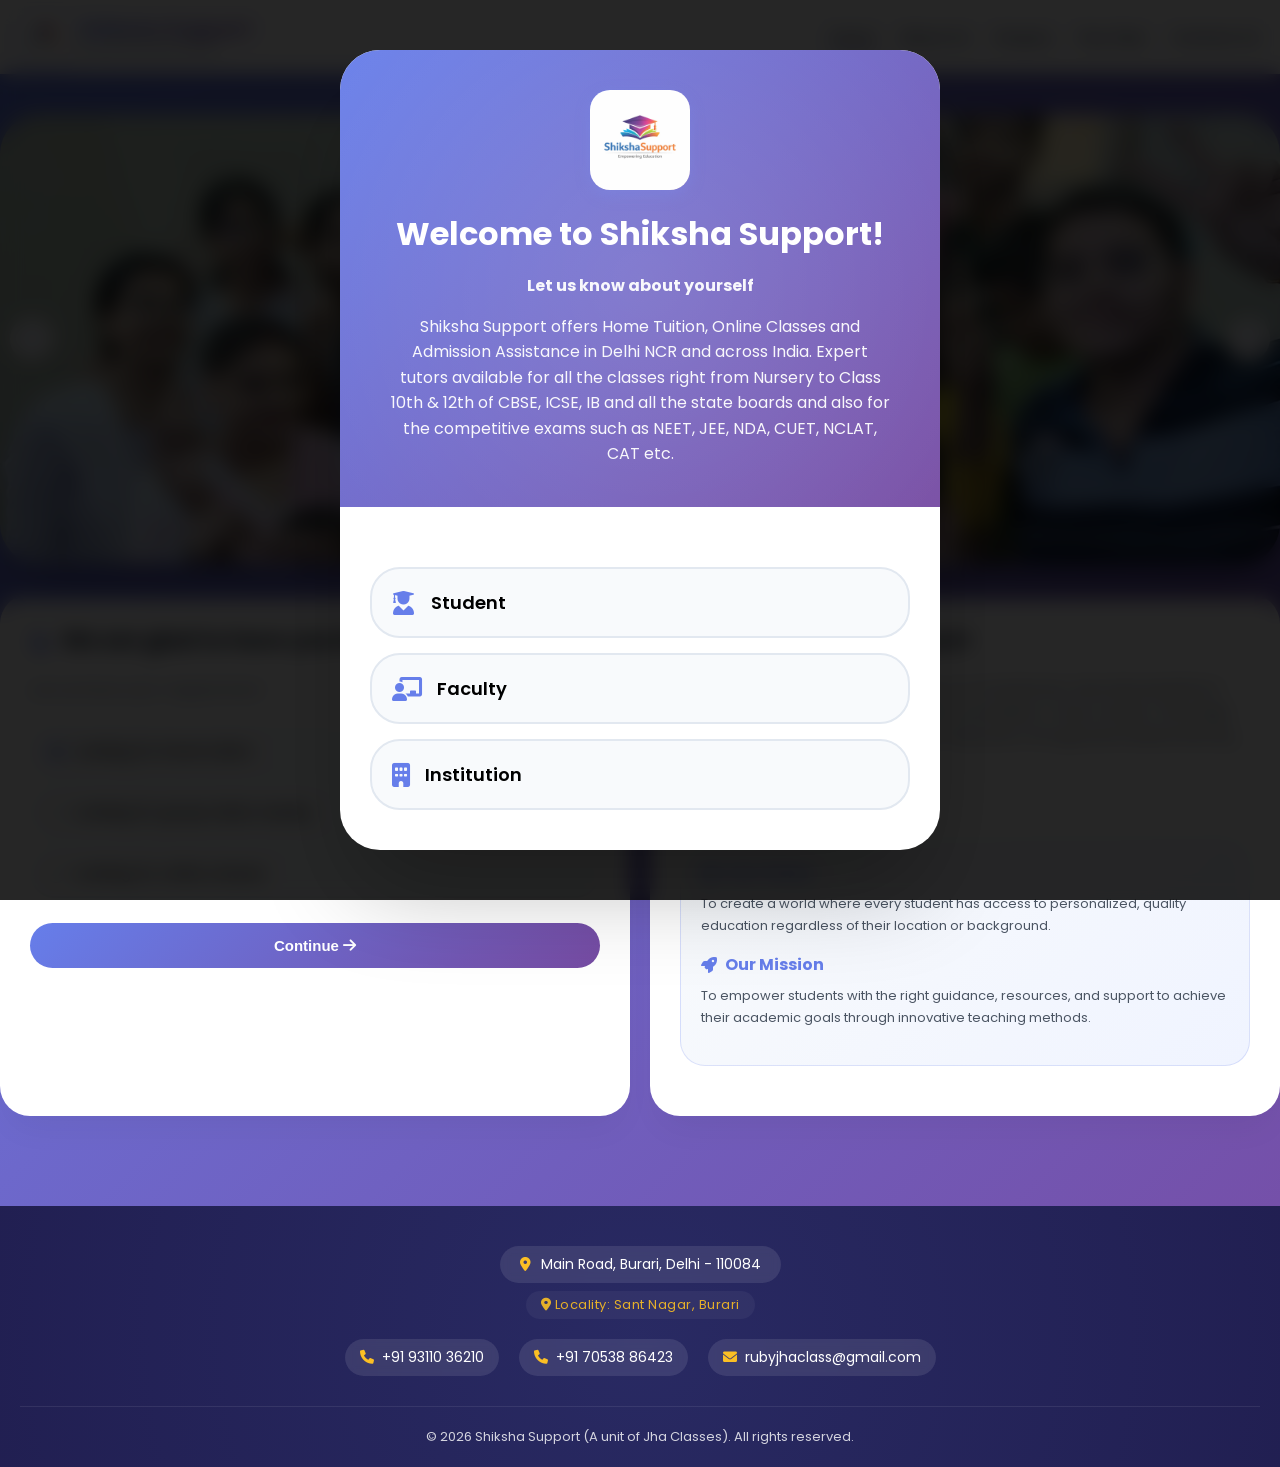
==== index.html @ 9d24bf5a "Update index.html" ====
<!DOCTYPE html>
<html lang="en">
<head>
    <meta charset="UTF-8">
    <meta name="viewport" content="width=device-width, initial-scale=1.0, maximum-scale=1.0, user-scalable=yes">
    
    <!-- ===== SEO TAGS ===== -->
    <title>Shiksha Support - Home Tuition, Online Classes & Admission Assistance in Delhi NCR</title>
    <meta name="description" content="Shiksha Support offers trusted home tuition, online classes and admission assistance in Delhi NCR and across India. Expert tutors from Nursery to Class 12 and competitive exams for CBSE, ICSE and all boards.">
    <meta name="keywords" content="home tuition in Delhi NCR, online classes in India, admission assistance Delhi, nursery to class 12 tuition, CBSE tuition, ICSE tuition, state board tuition, competitive exam coaching, private tutor Delhi, home tutor near me, Shiksha Support">
    <meta name="author" content="Shiksha Support">
    <meta name="robots" content="index, follow">
    <meta name="language" content="English">
    <meta name="revisit-after" content="7 days">
    
    <!-- Open Graph / Social Media Tags -->
    <meta property="og:title" content="Shiksha Support - Home Tuition, Online Classes & Admission Assistance">
    <meta property="og:description" content="Trusted home tuition, online classes and admission assistance in Delhi NCR and across India. Expert tutors for all boards.">
    <meta property="og:image" content="images/twitter-logo.jpg">
    <meta property="og:url" content="https://www.shikshasupport.com">
    <meta property="og:type" content="website">
    
    <!-- Twitter Cards -->
    <meta name="twitter:card" content="summary_large_image">
    <meta name="twitter:title" content="Shiksha Support - Empowering Education">
    <meta name="twitter:description" content="Home Tuition, Online Classes & Admission Assistance in Delhi NCR">
    <meta name="twitter:image" content="images/twitter-logo.jpg">
    
    <!-- Canonical URL -->
    <link rel="canonical" href="https://www.shikshasupport.com">
    
    <!-- Favicon -->
    <link rel="icon" type="image/png" href="favicon.png">
    
    <!-- Font Awesome 6 -->
    <link rel="stylesheet" href="https://cdnjs.cloudflare.com/ajax/libs/font-awesome/6.0.0-beta3/css/all.min.css">
    <!-- Google Fonts -->
    <link href="https://fonts.googleapis.com/css2?family=Poppins:wght@300;400;500;600;700;800&display=swap" rel="stylesheet">
    <!-- AOS Animation Library -->
    <link href="https://unpkg.com/aos@2.3.1/dist/aos.css" rel="stylesheet">
    
    <style>
        /* ===== CSS Variables ===== */
        :root {
            --primary-color: #667eea;
            --secondary-color: #764ba2;
            --accent-color: #fbbf24;
            --text-color: #334155;
            --light-bg: #f8fafc;
            --white: #ffffff;
            --success: #10b981;
            --danger: #ef4444;
            --warning: #fbbf24;
            --gradient: linear-gradient(135deg, #667eea 0%, #764ba2 100%);
        }

        * {
            margin: 0;
            padding: 0;
            box-sizing: border-box;
        }

        body {
            font-family: 'Poppins', sans-serif;
            background: var(--gradient);
            min-height: 100vh;
            overflow-x: hidden;
        }

        .container {
            max-width: 1280px;
            margin: 0 auto;
            padding: 0 20px;
            width: 100%;
        }

        /* ===== CUSTOM SCROLLBAR ===== */
        ::-webkit-scrollbar {
            width: 10px;
        }

        ::-webkit-scrollbar-track {
            background: #f1f1f1;
        }

        ::-webkit-scrollbar-thumb {
            background: var(--gradient);
            border-radius: 5px;
        }

        /* ===== NAVBAR ===== */
        .navbar {
            background: rgba(255, 255, 255, 0.98);
            backdrop-filter: blur(10px);
            box-shadow: 0 4px 20px rgba(0, 0, 0, 0.1);
            padding: 12px 0;
            position: sticky;
            top: 0;
            z-index: 1000;
            width: 100%;
        }

        .nav-flex {
            display: flex;
            align-items: center;
            justify-content: space-between;
            gap: 10px;
        }

        .logo-container {
            display: flex;
            align-items: center;
            gap: 10px;
            cursor: pointer;
            flex-shrink: 0;
        }

        .logo-icon {
            width: 50px;
            height: 50px;
            border-radius: 12px;
            overflow: hidden;
            box-shadow: 0 5px 15px rgba(102,126,234,0.3);
            background: var(--gradient);
        }

        .logo-icon img {
            width: 100%;
            height: 100%;
            object-fit: cover;
            display: block;
        }

        .logo-text {
            display: flex;
            flex-direction: column;
        }

        .logo-main {
            font-size: 20px;
            font-weight: 700;
            background: var(--gradient);
            -webkit-background-clip: text;
            -webkit-text-fill-color: transparent;
            line-height: 1.2;
        }

        .logo-tagline {
            font-size: 11px;
            color: #64748b;
            letter-spacing: 0.5px;
        }

        /* ===== MOBILE MENU BUTTON ===== */
        .menu-toggle {
            display: none;
            background: none;
            border: none;
            font-size: 24px;
            color: var(--primary-color);
            cursor: pointer;
            padding: 8px;
            border-radius: 8px;
            transition: all 0.3s;
        }

        .menu-toggle:hover {
            background: #f0f4ff;
        }

        .nav-links {
            display: flex;
            gap: 25px;
            align-items: center;
            transition: all 0.3s ease;
        }

        .nav-links a {
            text-decoration: none;
            color: var(--text-color);
            cursor: pointer;
            font-weight: 500;
            transition: all 0.3s;
            font-size: 15px;
            position: relative;
            padding: 5px 0;
            white-space: nowrap;
        }

        .nav-links a::after {
            content: '';
            position: absolute;
            bottom: 0;
            left: 0;
            width: 0;
            height: 2px;
            background: var(--gradient);
            transition: width 0.3s;
        }

        .nav-links a:hover::after,
        .nav-links a.active::after {
            width: 100%;
        }

        /* ===== MOBILE RESPONSIVE ===== */
        @media screen and (max-width: 768px) {
            .menu-toggle {
                display: block;
                order: 3;
            }

            .nav-links {
                display: none;
                position: absolute;
                top: 100%;
                left: 0;
                right: 0;
                background: white;
                flex-direction: column;
                padding: 20px;
                gap: 15px;
                box-shadow: 0 10px 20px rgba(0,0,0,0.1);
                border-radius: 0 0 20px 20px;
                z-index: 999;
            }

            .nav-links.active {
                display: flex;
            }

            .nav-links a {
                width: 100%;
                text-align: center;
                padding: 12px;
                background: var(--light-bg);
                border-radius: 10px;
                white-space: normal;
            }

            .nav-links a:hover {
                background: #f0f4ff;
            }

            .nav-links a::after {
                display: none;
            }

            .logo-container {
                flex: 1;
            }

            .logo-main {
                font-size: 18px;
            }

            .logo-tagline {
                font-size: 10px;
            }
        }

        /* ===== WELCOME POPUP ===== */
        .welcome-popup {
            position: fixed;
            top: 0;
            left: 0;
            width: 100%;
            height: 100%;
            background: rgba(0, 0, 0, 0.85);
            backdrop-filter: blur(10px);
            display: flex;
            align-items: center;
            justify-content: center;
            z-index: 10000;
            transition: all 0.3s ease;
        }

        .welcome-popup.hidden {
            opacity: 0;
            visibility: hidden;
            pointer-events: none;
        }

        .popup-card {
            background: white;
            width: 90%;
            max-width: 600px;
            border-radius: 40px;
            box-shadow: 0 50px 100px -20px rgba(0, 0, 0, 0.3);
            overflow: hidden;
            animation: slideUp 0.5s ease;
            transform: translateY(0);
        }

        @keyframes slideUp {
            from {
                opacity: 0;
                transform: translateY(30px);
            }
            to {
                opacity: 1;
                transform: translateY(0);
            }
        }

        .popup-header {
            background: var(--gradient);
            padding: 40px 30px;
            color: white;
            text-align: center;
            position: relative;
            overflow: hidden;
        }

        .popup-header::before {
            content: '';
            position: absolute;
            top: -50%;
            right: -50%;
            width: 200%;
            height: 200%;
            background: radial-gradient(circle, rgba(255,255,255,0.15) 0%, transparent 70%);
            animation: rotate 20s linear infinite;
        }

        @keyframes rotate {
            from { transform: rotate(0deg); }
            to { transform: rotate(360deg); }
        }

        .popup-header h2 {
            font-size: 32px;
            font-weight: 700;
            margin-bottom: 15px;
            position: relative;
        }

        .popup-header p {
            position: relative;
            opacity: 0.95;
            font-size: 16px;
            line-height: 1.6;
            max-width: 500px;
            margin: 0 auto;
        }

        .popup-body {
            padding: 40px 30px;
        }

        .user-type-options {
            display: flex;
            flex-direction: column;
            gap: 15px;
            margin-top: 20px;
        }

        .user-type-btn {
            background: var(--light-bg);
            border: 2px solid #e2e8f0;
            border-radius: 30px;
            padding: 20px;
            text-align: left;
            font-size: 18px;
            font-weight: 600;
            cursor: pointer;
            transition: all 0.3s;
            display: flex;
            align-items: center;
            gap: 15px;
            position: relative;
            overflow: hidden;
        }

        .user-type-btn::before {
            content: '';
            position: absolute;
            top: 0;
            left: -100%;
            width: 100%;
            height: 100%;
            background: linear-gradient(90deg, transparent, rgba(102,126,234,0.1), transparent);
            transition: left 0.5s;
        }

        .user-type-btn:hover::before {
            left: 100%;
        }

        .user-type-btn:hover {
            border-color: var(--primary-color);
            background: #f0f4ff;
            transform: translateY(-2px);
            box-shadow: 0 10px 20px rgba(102,126,234,0.2);
        }

        .user-type-btn i {
            font-size: 24px;
            color: var(--primary-color);
        }

        /* ===== INTERESTED POPUP ===== */
        .interested-popup {
            position: fixed;
            top: 0;
            left: 0;
            width: 100%;
            height: 100%;
            background: rgba(0, 0, 0, 0.85);
            backdrop-filter: blur(10px);
            display: none;
            align-items: center;
            justify-content: center;
            z-index: 10001;
        }

        .interested-popup.active {
            display: flex;
        }

        .interest-options {
            display: flex;
            flex-direction: column;
            gap: 15px;
            margin: 30px 0;
        }

        .interest-btn {
            background: var(--light-bg);
            border: 2px solid #e2e8f0;
            border-radius: 30px;
            padding: 30px;
            text-align: center;
            font-size: 22px;
            font-weight: 600;
            cursor: pointer;
            transition: all 0.3s;
        }

        .interest-btn:hover {
            border-color: var(--primary-color);
            background: #f0f4ff;
            transform: translateY(-2px);
            box-shadow: 0 10px 20px rgba(102,126,234,0.2);
        }

        .interest-btn i {
            font-size: 36px;
            color: var(--primary-color);
            margin-bottom: 10px;
            display: block;
        }

        /* ===== FORM POPUPS ===== */
        .form-popup {
            position: fixed;
            top: 0;
            left: 0;
            width: 100%;
            height: 100%;
            background: rgba(0, 0, 0, 0.85);
            backdrop-filter: blur(10px);
            display: none;
            align-items: center;
            justify-content: center;
            z-index: 10002;
        }

        .form-popup.active {
            display: flex;
        }

        .form-card {
            background: white;
            width: 90%;
            max-width: 550px;
            border-radius: 40px;
            box-shadow: 0 50px 100px -20px rgba(0, 0, 0, 0.3);
            overflow: hidden;
            max-height: 90vh;
            overflow-y: auto;
            animation: slideUp 0.5s ease;
        }

        .form-header {
            background: var(--gradient);
            padding: 25px;
            color: white;
            text-align: center;
            position: relative;
        }

        .form-header h3 {
            font-size: 24px;
        }

        .form-body {
            padding: 30px;
        }

        .form-group {
            margin-bottom: 20px;
        }

        .form-group label {
            display: block;
            margin-bottom: 8px;
            font-weight: 500;
            color: var(--text-color);
        }

        .form-group label i {
            color: var(--primary-color);
            margin-right: 8px;
        }

        .form-control {
            width: 100%;
            padding: 15px 20px;
            border: 2px solid #e2e8f0;
            border-radius: 20px;
            font-size: 16px;
            font-family: 'Poppins', sans-serif;
            transition: all 0.3s;
        }

        .form-control:focus {
            border-color: var(--primary-color);
            outline: none;
            box-shadow: 0 0 0 4px rgba(102, 126, 234, 0.1);
        }

        select.form-control {
            appearance: none;
            background-image: url("data:image/svg+xml,%3Csvg xmlns='http://www.w3.org/2000/svg' width='16' height='16' viewBox='0 0 24 24' fill='none' stroke='%23667eea' stroke-width='2' stroke-linecap='round' stroke-linejoin='round'%3E%3Cpolyline points='6 9 12 15 18 9'%3E%3C/polyline%3E%3C/svg%3E");
            background-repeat: no-repeat;
            background-position: right 20px center;
            background-size: 16px;
        }

        .row-flex {
            display: flex;
            gap: 15px;
        }

        .row-flex .form-group {
            flex: 1;
        }

        .btn-primary {
            background: var(--gradient);
            color: white;
            border: none;
            padding: 16px;
            border-radius: 30px;
            font-weight: 600;
            font-size: 16px;
            cursor: pointer;
            width: 100%;
            transition: all 0.3s;
            position: relative;
            overflow: hidden;
        }

        .btn-primary::before {
            content: '';
            position: absolute;
            top: 0;
            left: -100%;
            width: 100%;
            height: 100%;
            background: linear-gradient(90deg, transparent, rgba(255,255,255,0.3), transparent);
            transition: left 0.5s;
        }

        .btn-primary:hover::before {
            left: 100%;
        }

        .btn-primary:hover {
            transform: translateY(-2px);
            box-shadow: 0 10px 20px -5px rgba(102, 126, 234, 0.4);
        }

        .btn-outline {
            background: transparent;
            border: 2px solid var(--primary-color);
            color: var(--primary-color);
            padding: 12px 25px;
            border-radius: 30px;
            font-weight: 600;
            cursor: pointer;
            transition: all 0.3s;
            width: 100%;
        }

        .btn-outline:hover {
            background: var(--primary-color);
            color: white;
        }

        .close-btn {
            position: absolute;
            top: 20px;
            right: 20px;
            font-size: 28px;
            cursor: pointer;
            color: white;
            z-index: 10;
            width: 40px;
            height: 40px;
            background: rgba(255,255,255,0.2);
            border-radius: 50%;
            display: flex;
            align-items: center;
            justify-content: center;
            transition: all 0.3s;
        }

        .close-btn:hover {
            background: rgba(255,255,255,0.3);
            transform: rotate(90deg);
        }

        /* ===== FACULTY REGISTRATION POPUP ===== */
        .faculty-reg-popup {
            position: fixed;
            top: 0;
            left: 0;
            width: 100%;
            height: 100%;
            background: rgba(0, 0, 0, 0.85);
            backdrop-filter: blur(10px);
            display: none;
            align-items: center;
            justify-content: center;
            z-index: 10003;
        }

        .faculty-reg-popup.active {
            display: flex;
        }

        .faculty-payment-popup {
            position: fixed;
            top: 0;
            left: 0;
            width: 100%;
            height: 100%;
            background: rgba(0, 0, 0, 0.85);
            backdrop-filter: blur(10px);
            display: none;
            align-items: center;
            justify-content: center;
            z-index: 10004;
        }

        .faculty-payment-popup.active {
            display: flex;
        }

        .payment-amount {
            font-size: 32px;
            font-weight: 700;
            color: var(--primary-color);
            margin: 20px 0;
        }

        /* ===== PAY FEES PAGE - NEW DESIGN ===== */
        .payfees-page {
            padding: 40px 0;
        }

        .payfees-header {
            text-align: center;
            margin-bottom: 40px;
            color: white;
        }

        .payfees-header h1 {
            font-size: 42px;
            font-weight: 800;
            margin-bottom: 10px;
            text-shadow: 2px 2px 4px rgba(0,0,0,0.2);
        }

        .payfees-header p {
            font-size: 18px;
            opacity: 0.9;
        }

        .fee-category-grid {
            display: grid;
            grid-template-columns: repeat(3, 1fr);
            gap: 25px;
            margin-bottom: 40px;
        }

        @media screen and (max-width: 768px) {
            .fee-category-grid {
                grid-template-columns: 1fr;
            }
        }

        .fee-category-card {
            background: white;
            border-radius: 30px;
            padding: 30px;
            text-align: center;
            box-shadow: 0 20px 35px -10px rgba(0,0,0,0.1);
            transition: all 0.4s;
            cursor: pointer;
            position: relative;
            overflow: hidden;
        }

        .fee-category-card::before {
            content: '';
            position: absolute;
            top: 0;
            left: 0;
            right: 0;
            height: 5px;
            background: var(--gradient);
            transform: translateX(-100%);
            transition: transform 0.4s;
        }

        .fee-category-card:hover::before {
            transform: translateX(0);
        }

        .fee-category-card:hover {
            transform: translateY(-10px);
            box-shadow: 0 30px 45px -15px rgba(102,126,234,0.3);
        }

        .fee-category-icon {
            width: 80px;
            height: 80px;
            background: linear-gradient(135deg, #667eea20, #764ba220);
            border-radius: 50%;
            display: flex;
            align-items: center;
            justify-content: center;
            margin: 0 auto 20px;
        }

        .fee-category-icon i {
            font-size: 40px;
            color: var(--primary-color);
        }

        .fee-category-card h3 {
            font-size: 22px;
            color: #1e293b;
            margin-bottom: 10px;
        }

        .fee-category-card p {
            color: #64748b;
            font-size: 14px;
            margin-bottom: 20px;
        }

        .fee-category-badge {
            display: inline-block;
            padding: 8px 20px;
            background: var(--gradient);
            color: white;
            border-radius: 50px;
            font-weight: 600;
            font-size: 14px;
            opacity: 0.9;
        }

        /* Payment Form Container */
        .payment-form-container {
            background: white;
            border-radius: 40px;
            padding: 40px;
            box-shadow: 0 20px 35px -10px rgba(0,0,0,0.1);
            margin-top: 30px;
            display: none;
        }

        .payment-form-container.active {
            display: block;
            animation: fadeInUp 0.5s ease;
        }

        @keyframes fadeInUp {
            from {
                opacity: 0;
                transform: translateY(20px);
            }
            to {
                opacity: 1;
                transform: translateY(0);
            }
        }

        .payment-form-header {
            display: flex;
            align-items: center;
            gap: 15px;
            margin-bottom: 30px;
        }

        .payment-form-header i {
            font-size: 40px;
            color: var(--primary-color);
            background: #f0f4ff;
            padding: 15px;
            border-radius: 20px;
        }

        .payment-form-header h3 {
            font-size: 24px;
            color: #1e293b;
        }

        .payment-form-header p {
            color: #64748b;
        }

        .teacher-name-field {
            background: #f0f4ff;
            border-radius: 15px;
            padding: 15px;
            margin-bottom: 25px;
            border-left: 4px solid var(--primary-color);
        }

        .teacher-name-field label {
            font-weight: 600;
            color: var(--primary-color);
            display: block;
            margin-bottom: 10px;
        }

        .center-name-field {
            background: #f0f4ff;
            border-radius: 15px;
            padding: 15px;
            margin-bottom: 25px;
            border-left: 4px solid var(--primary-color);
        }

        .center-name-field label {
            font-weight: 600;
            color: var(--primary-color);
            display: block;
            margin-bottom: 10px;
        }

        .mandatory-badge {
            display: inline-block;
            background: var(--danger);
            color: white;
            font-size: 12px;
            padding: 3px 8px;
            border-radius: 20px;
            margin-left: 10px;
        }

        .qr-section {
            text-align: center;
            margin: 30px 0;
            padding: 20px;
            background: #f8fafc;
            border-radius: 20px;
        }

        .qr-section img {
            width: 200px;
            height: 200px;
            margin: 0 auto 15px;
            border-radius: 20px;
            box-shadow: 0 10px 25px -5px rgba(102,126,234,0.3);
        }

        .transaction-section {
            margin-top: 30px;
            padding: 20px;
            background: #f8fafc;
            border-radius: 20px;
            display: none;
        }

        .transaction-section.active {
            display: block;
        }

        .payment-note {
            margin-top: 30px;
            padding: 20px;
            background: #fff3cd;
            border-radius: 20px;
            color: #856404;
            display: flex;
            align-items: center;
            gap: 15px;
        }

        .payment-note i {
            font-size: 30px;
        }

        /* ===== ADMISSION ASSISTANCE PAGE ===== */
        .admission-page {
            padding: 40px 0;
        }

        .admission-hero {
            background: linear-gradient(135deg, rgba(102,126,234,0.9) 0%, rgba(118,75,162,0.9) 100%), url('https://images.unsplash.com/photo-1523050854058-8df90110c9f1?ixlib=rb-4.0.3&ixid=M3wxMjA3fDB8MHxwaG90by1wYWdlfHx8fGVufDB8fHx8fA%3D%3D&auto=format&fit=crop&w=2070&q=80');
            background-size: cover;
            background-position: center;
            border-radius: 40px;
            padding: 60px 40px;
            margin-bottom: 40px;
            text-align: center;
            color: white;
            position: relative;
            overflow: hidden;
        }

        .admission-hero::before {
            content: '';
            position: absolute;
            top: -50%;
            right: -50%;
            width: 200%;
            height: 200%;
            background: radial-gradient(circle, rgba(255,255,255,0.1) 0%, transparent 70%);
            animation: rotate 30s linear infinite;
        }

        .admission-hero h1 {
            font-size: 48px;
            font-weight: 800;
            margin-bottom: 15px;
            position: relative;
            text-shadow: 2px 2px 4px rgba(0,0,0,0.2);
        }

        .admission-hero p {
            font-size: 18px;
            max-width: 700px;
            margin: 0 auto;
            position: relative;
            opacity: 0.95;
        }

        .institution-showcase {
            margin: 50px 0;
        }

        .institution-showcase h2 {
            font-size: 32px;
            text-align: center;
            margin-bottom: 30px;
            color: white;
            text-shadow: 0 2px 4px rgba(0,0,0,0.1);
        }

        .institution-grid {
            display: grid;
            grid-template-columns: repeat(auto-fit, minmax(280px, 1fr));
            gap: 25px;
            margin: 30px 0;
        }

        .institution-card {
            background: white;
            border-radius: 30px;
            overflow: hidden;
            box-shadow: 0 20px 35px -10px rgba(0,0,0,0.1);
            transition: all 0.3s;
            cursor: pointer;
        }

        .institution-card:hover {
            transform: translateY(-10px);
            box-shadow: 0 30px 45px -15px rgba(102,126,234,0.3);
        }

        .institution-card img {
            width: 100%;
            height: 200px;
            object-fit: cover;
            transition: transform 0.5s;
        }

        .institution-card:hover img {
            transform: scale(1.1);
        }

        .institution-info {
            padding: 20px;
            text-align: center;
        }

        .institution-info h3 {
            font-size: 20px;
            color: #1e293b;
            margin-bottom: 5px;
        }

        .institution-info p {
            color: #64748b;
            font-size: 14px;
        }

        .admission-features {
            display: grid;
            grid-template-columns: repeat(3, 1fr);
            gap: 20px;
            margin: 40px 0;
        }

        @media screen and (max-width: 768px) {
            .admission-features {
                grid-template-columns: 1fr;
            }
        }

        .feature-box {
            background: white;
            border-radius: 30px;
            padding: 30px;
            text-align: center;
            box-shadow: 0 10px 25px -5px rgba(0,0,0,0.05);
        }

        .feature-box i {
            font-size: 40px;
            color: var(--primary-color);
            background: #f0f4ff;
            padding: 20px;
            border-radius: 50%;
            margin-bottom: 20px;
        }

        .feature-box h3 {
            font-size: 20px;
            color: #1e293b;
            margin-bottom: 10px;
        }

        .feature-box p {
            color: #64748b;
            font-size: 14px;
            line-height: 1.6;
        }

        .admission-form-container {
            background: white;
            border-radius: 40px;
            padding: 40px;
            box-shadow: 0 20px 35px -10px rgba(0,0,0,0.05);
            margin-top: 40px;
        }

        .admission-form-container h3 {
            font-size: 24px;
            color: #1e293b;
            margin-bottom: 10px;
            text-align: center;
        }

        .admission-form-container > p {
            text-align: center;
            color: #64748b;
            margin-bottom: 30px;
        }

        .consent-checkbox {
            display: flex;
            align-items: flex-start;
            gap: 10px;
            margin: 20px 0;
            padding: 15px;
            background: #f8fafc;
            border-radius: 15px;
            border: 1px solid #e2e8f0;
        }

        .consent-checkbox input[type="checkbox"] {
            width: 20px;
            height: 20px;
            margin-top: 2px;
            accent-color: var(--primary-color);
        }

        .consent-checkbox label {
            font-size: 14px;
            color: #334155;
            line-height: 1.5;
        }

        /* ===== PINCODE AUTO-FILL STYLES ===== */
        .pincode-group {
            position: relative;
        }

        .pincode-hint {
            font-size: 12px;
            color: var(--primary-color);
            margin-top: 5px;
            padding-left: 10px;
            display: none;
        }

        .pincode-hint.show {
            display: block;
        }

        /* ===== CLICKABLE CONTACT INFO ===== */
        .clickable-link {
            text-decoration: none;
            color: inherit;
            display: flex;
            align-items: center;
            gap: 10px;
            transition: all 0.3s;
        }

        .clickable-link:hover {
            color: var(--primary-color);
            transform: translateX(5px);
        }

        .clickable-link i {
            color: var(--warning);
        }

        /* ===== SLIDER ===== */
        .slider-container {
            position: relative;
            width: 100%;
            height: 450px;
            overflow: hidden;
            border-radius: 40px;
            margin: 20px 0;
            box-shadow: 0 30px 50px -15px rgba(0,0,0,0.3);
        }

        .slider-wrapper {
            display: flex;
            transition: transform 0.8s cubic-bezier(0.4, 0, 0.2, 1);
            height: 100%;
        }

        .slide {
            min-width: 100%;
            height: 100%;
            position: relative;
            overflow: hidden;
        }

        .slide img {
            width: 100%;
            height: 100%;
            object-fit: cover;
            transition: transform 0.8s;
        }

        .slide:hover img {
            transform: scale(1.05);
        }

        .slide-content {
            position: absolute;
            top: 50%;
            left: 50%;
            transform: translate(-50%, -50%);
            text-align: center;
            color: white;
            z-index: 2;
            width: 90%;
            max-width: 600px;
            background: rgba(0,0,0,0.5);
            backdrop-filter: blur(5px);
            padding: 30px 20px;
            border-radius: 40px;
            border: 1px solid rgba(255,255,255,0.2);
        }

        .slide-content h2 {
            font-size: 36px;
            font-weight: 800;
            margin-bottom: 15px;
            text-shadow: 2px 2px 4px rgba(0,0,0,0.3);
        }

        .slide-content p {
            font-size: 16px;
            opacity: 0.9;
        }

        .slider-btn {
            position: absolute;
            top: 50%;
            transform: translateY(-50%);
            background: white;
            border: none;
            width: 44px;
            height: 44px;
            border-radius: 50%;
            font-size: 20px;
            cursor: pointer;
            color: var(--primary-color);
            z-index: 10;
            transition: all 0.3s;
            display: flex;
            align-items: center;
            justify-content: center;
            box-shadow: 0 4px 15px rgba(0,0,0,0.2);
        }

        .slider-btn:hover {
            background: var(--primary-color);
            color: white;
            transform: translateY(-50%) scale(1.1);
        }

        .prev { left: 10px; }
        .next { right: 10px; }

        .slider-dots {
            position: absolute;
            bottom: 15px;
            left: 50%;
            transform: translateX(-50%);
            display: flex;
            gap: 8px;
            z-index: 10;
        }

        .dot {
            width: 10px;
            height: 10px;
            background: rgba(255,255,255,0.5);
            border-radius: 50%;
            cursor: pointer;
            transition: all 0.3s;
        }

        .dot.active {
            background: white;
            transform: scale(1.3);
        }

        /* ===== HOME PAGE ===== */
        .home-page {
            padding: 20px 0;
        }

        .sections-grid {
            display: grid;
            grid-template-columns: 1fr 1fr;
            gap: 20px;
            margin: 30px 0;
        }

        @media screen and (max-width: 768px) {
            .sections-grid {
                grid-template-columns: 1fr;
                gap: 20px;
            }

            .slider-container {
                height: 350px;
            }

            .slide-content h2 {
                font-size: 28px;
            }
        }

        .section-box {
            background: white;
            border-radius: 30px;
            padding: 30px;
            box-shadow: 0 20px 35px -10px rgba(0,0,0,0.05);
            transition: all 0.3s;
            position: relative;
            overflow: hidden;
        }

        .section-box::before {
            content: '';
            position: absolute;
            top: 0;
            left: 0;
            right: 0;
            height: 5px;
            background: var(--gradient);
        }

        .section-box:hover {
            transform: translateY(-5px);
            box-shadow: 0 25px 35px -10px rgba(102,126,234,0.2);
        }

        .section-box h2 {
            font-size: 22px;
            color: #1e293b;
            margin-bottom: 20px;
            display: flex;
            align-items: center;
            gap: 10px;
        }

        .section-box h2 i {
            color: var(--primary-color);
        }

        .read-more-link {
            color: var(--primary-color);
            font-weight: 600;
            text-decoration: none;
            display: inline-flex;
            align-items: center;
            gap: 8px;
            margin-top: 10px;
            cursor: pointer;
            transition: all 0.3s;
            font-size: 14px;
        }

        .read-more-link:hover {
            color: var(--secondary-color);
            gap: 12px;
        }

        .requirement-options {
            display: flex;
            flex-direction: column;
            gap: 12px;
            margin-bottom: 25px;
        }

        .req-option {
            background: var(--light-bg);
            border: 2px solid #e2e8f0;
            border-radius: 25px;
            padding: 12px 15px;
            cursor: pointer;
            transition: all 0.3s;
            display: flex;
            align-items: center;
            gap: 10px;
        }

        .req-option:hover {
            border-color: var(--primary-color);
            background: #f0f4ff;
        }

        .req-option input[type="radio"] {
            width: 18px;
            height: 18px;
            accent-color: var(--primary-color);
        }

        .req-option label {
            font-weight: 500;
            cursor: pointer;
            flex: 1;
            font-size: 14px;
        }

        .submit-req {
            background: var(--gradient);
            color: white;
            border: none;
            padding: 14px;
            border-radius: 30px;
            font-weight: 600;
            cursor: pointer;
            width: 100%;
            transition: all 0.3s;
            position: relative;
            overflow: hidden;
            font-size: 15px;
        }

        .submit-req:hover {
            transform: translateY(-2px);
            box-shadow: 0 10px 20px rgba(102,126,234,0.4);
        }

        .about-preview {
            color: #4b5563;
        }

        .about-preview p {
            margin-bottom: 15px;
            line-height: 1.7;
            font-size: 14px;
        }

        .vision-mission {
            background: linear-gradient(135deg, var(--light-bg), #f0f4ff);
            border-radius: 25px;
            padding: 20px;
            margin: 20px 0;
            border: 1px solid rgba(102,126,234,0.2);
        }

        .vision-mission h3 {
            color: var(--primary-color);
            margin-bottom: 8px;
            font-size: 16px;
            display: flex;
            align-items: center;
            gap: 8px;
        }

        .vision-mission p {
            font-size: 13px;
        }

        /* ===== SUBJECTS GRID ===== */
        .subjects-grid {
            display: grid;
            grid-template-columns: repeat(2, 1fr);
            gap: 12px;
            margin-bottom: 20px;
        }

        @media screen and (max-width: 480px) {
            .subjects-grid {
                grid-template-columns: 1fr;
            }
        }

        .subject-checkbox {
            display: flex;
            align-items: center;
            gap: 8px;
            padding: 10px;
            background: var(--light-bg);
            border-radius: 15px;
            cursor: pointer;
            transition: all 0.3s;
            border: 2px solid transparent;
            font-size: 14px;
        }

        .subject-checkbox:hover {
            background: #f0f4ff;
            border-color: var(--primary-color);
        }

        .subject-checkbox input[type="checkbox"] {
            width: 18px;
            height: 18px;
            accent-color: var(--primary-color);
        }

        .other-subject {
            margin-top: 10px;
            display: none;
        }

        .other-subject.show {
            display: block;
        }

        /* ===== ABOUT PAGE ===== */
        .about-page {
            padding: 20px 0;
        }

        .page-header {
            text-align: center;
            margin-bottom: 30px;
        }

        .page-header h1 {
            font-size: 36px;
            background: var(--gradient);
            -webkit-background-clip: text;
            -webkit-text-fill-color: transparent;
            margin-bottom: 10px;
        }

        .about-content {
            background: white;
            border-radius: 30px;
            padding: 30px;
            box-shadow: 0 20px 35px -10px rgba(0,0,0,0.05);
        }

        .stats-grid {
            display: grid;
            grid-template-columns: repeat(4, 1fr);
            gap: 15px;
            margin: 30px 0;
        }

        @media screen and (max-width: 768px) {
            .stats-grid {
                grid-template-columns: repeat(2, 1fr);
                gap: 15px;
            }
        }

        .stat-card {
            background: linear-gradient(135deg, var(--light-bg), #f0f4ff);
            border-radius: 20px;
            padding: 20px;
            text-align: center;
            transition: all 0.3s;
            border: 1px solid rgba(102,126,234,0.2);
        }

        .stat-card:hover {
            transform: translateY(-5px);
            box-shadow: 0 15px 25px rgba(102,126,234,0.15);
        }

        .stat-card i {
            font-size: 30px;
            color: var(--primary-color);
            margin-bottom: 10px;
        }

        .stat-card .number {
            font-size: 24px;
            font-weight: 700;
            color: #1e293b;
        }

        .stat-card .label {
            color: #64748b;
            font-size: 13px;
        }

        .read-more-link {
            color: var(--primary-color);
            font-weight: 600;
            text-decoration: none;
            display: inline-flex;
            align-items: center;
            gap: 8px;
            margin-top: 10px;
            cursor: pointer;
            transition: all 0.3s;
            font-size: 14px;
        }

        .read-more-link:hover {
            color: var(--secondary-color);
            gap: 12px;
        }

        /* ===== ENQUIRY PAGE ===== */
        .enquiry-page {
            padding: 20px 0;
        }

        .enquiry-grid {
            display: grid;
            grid-template-columns: 1fr 1fr;
            gap: 20px;
        }

        @media screen and (max-width: 768px) {
            .enquiry-grid {
                grid-template-columns: 1fr;
                gap: 20px;
            }
        }

        .enquiry-form, .enquiry-info {
            background: white;
            border-radius: 30px;
            padding: 30px;
            box-shadow: 0 20px 35px -10px rgba(0,0,0,0.05);
        }

        .info-item {
            display: flex;
            align-items: center;
            gap: 15px;
            margin-bottom: 20px;
            padding: 12px;
            background: var(--light-bg);
            border-radius: 15px;
            transition: all 0.3s;
        }

        .info-item:hover {
            transform: translateX(8px);
            background: #f0f4ff;
        }

        .info-item i {
            width: 40px;
            height: 40px;
            background: linear-gradient(135deg, #667eea20, #764ba220);
            border-radius: 50%;
            display: flex;
            align-items: center;
            justify-content: center;
            color: var(--primary-color);
            font-size: 18px;
        }

        .info-item h4 {
            font-size: 15px;
            margin-bottom: 3px;
        }

        .info-item p {
            font-size: 13px;
            color: #64748b;
        }

        /* ===== CONTACT PAGE ===== */
        .contact-page {
            padding: 20px 0;
        }

        .contact-grid {
            display: grid;
            grid-template-columns: 1fr 2fr;
            gap: 20px;
        }

        @media screen and (max-width: 768px) {
            .contact-grid {
                grid-template-columns: 1fr;
                gap: 20px;
            }
        }

        .contact-info, .contact-form {
            background: white;
            border-radius: 30px;
            padding: 30px;
            box-shadow: 0 20px 35px -10px rgba(0,0,0,0.05);
        }

        /* ===== FOOTER ===== */
        .footer {
            background: #1e1b4b;
            color: white;
            padding: 40px 0 20px;
            margin-top: 40px;
            position: relative;
            overflow: hidden;
        }

        .footer::before {
            content: '';
            position: absolute;
            top: -50%;
            right: -50%;
            width: 200%;
            height: 200%;
            background: radial-gradient(circle, rgba(102,126,234,0.15) 0%, transparent 70%);
            animation: rotate 30s linear infinite;
        }

        .footer-content {
            display: flex;
            flex-direction: column;
            align-items: center;
            gap: 20px;
            margin-bottom: 30px;
            position: relative;
            z-index: 1;
        }

        .footer-location {
            display: flex;
            flex-direction: column;
            align-items: center;
            gap: 8px;
        }

        .footer-location .main-location {
            display: flex;
            align-items: center;
            gap: 8px;
            padding: 8px 20px;
            background: rgba(255,255,255,0.1);
            border-radius: 40px;
            backdrop-filter: blur(5px);
            font-size: 14px;
        }

        .footer-location .locality {
            font-size: 13px;
            color: var(--warning);
            opacity: 0.9;
            letter-spacing: 0.5px;
            padding: 4px 15px;
            background: rgba(255,255,255,0.05);
            border-radius: 30px;
        }

        .footer-contact {
            display: flex;
            justify-content: center;
            flex-wrap: wrap;
            gap: 20px;
        }

        .footer-contact div {
            display: flex;
            align-items: center;
            gap: 8px;
            padding: 8px 15px;
            background: rgba(255,255,255,0.1);
            border-radius: 40px;
            backdrop-filter: blur(5px);
            font-size: 14px;
        }

        .footer-contact a {
            text-decoration: none;
            color: white;
            display: flex;
            align-items: center;
            gap: 8px;
        }

        .footer-contact a:hover {
            color: var(--warning);
        }

        .footer-contact i {
            color: var(--warning);
        }

        .copyright {
            text-align: center;
            opacity: 0.8;
            font-size: 13px;
            position: relative;
            z-index: 1;
            padding-top: 20px;
            border-top: 1px solid rgba(255,255,255,0.1);
        }

        /* ===== PAGE SECTIONS ===== */
        .page-section {
            display: none;
        }

        .page-section.active-section {
            display: block;
            animation: fadeIn 0.5s ease;
        }

        @keyframes fadeIn {
            from {
                opacity: 0;
                transform: translateY(10px);
            }
            to {
                opacity: 1;
                transform: translateY(0);
            }
        }
    </style>
</head>
<body>

<!-- ===== WELCOME POPUP ===== -->
<div class="welcome-popup" id="welcomePopup">
    <div class="popup-card">
        <div class="popup-header">
            <div class="logo-icon" style="margin: 0 auto 20px; width: 100px; height: 100px; border-radius: 20px;">
                <img src="images/sikshalogo.png" alt="Shiksha Support Logo">
            </div>
            <h2>Welcome to Shiksha Support!</h2>
            <p><strong>Let us know about yourself</strong></p>
            <p style="margin-top: 15px;">Shiksha Support offers Home Tuition, Online Classes and Admission Assistance in Delhi NCR and across India. Expert tutors available for all the classes right from Nursery to Class 10th & 12th of CBSE, ICSE, IB and all the state boards and also for the competitive exams such as NEET, JEE, NDA, CUET, NCLAT, CAT etc.</p>
        </div>
        <div class="popup-body">
            <div class="user-type-options">
                <div class="user-type-btn" onclick="selectUserType('student')">
                    <i class="fas fa-user-graduate"></i>
                    <span>Student</span>
                </div>
                <div class="user-type-btn" onclick="selectUserType('faculty')">
                    <i class="fas fa-chalkboard-teacher"></i>
                    <span>Faculty</span>
                </div>
                <div class="user-type-btn" onclick="selectUserType('institution')">
                    <i class="fas fa-building"></i>
                    <span>Institution</span>
                </div>
            </div>
        </div>
    </div>
</div>

<!-- ===== INTERESTED POPUP (No Cancel Button) ===== -->
<div class="interested-popup" id="interestedPopup">
    <div class="popup-card">
        <div class="popup-header">
            <h2><i class="fas fa-question-circle"></i> Interested In</h2>
            <p>What would you like to know more about?</p>
        </div>
        <div class="popup-body">
            <div class="interest-options">
                <div class="interest-btn" onclick="selectInterest('tuition')">
                    <i class="fas fa-book-open"></i>
                    Tuition Support
                </div>
                <div class="interest-btn" onclick="selectInterest('admission')">
                    <i class="fas fa-graduation-cap"></i>
                    Admission Assistance
                </div>
            </div>
            <!-- Cancel button removed as requested -->
        </div>
    </div>
</div>

<!-- ===== STUDENT REQUIREMENT POPUP ===== -->
<div class="form-popup" id="studentRequirementPopup">
    <div class="form-card">
        <div class="close-btn" onclick="closeStudentRequirementPopup()">&times;</div>
        <div class="form-header">
            <h3><i class="fas fa-clipboard-list"></i> Your Details</h3>
        </div>
        <div class="form-body">
            <form id="studentRequirementForm" onsubmit="submitStudentRequirement(event)">
                <input type="hidden" name="_subject" value="New Student Requirement - Shiksha Support">
                <input type="hidden" name="_template" value="table">
                <input type="hidden" name="_captcha" value="false">
                
                <div class="form-group">
                    <label><i class="fas fa-user"></i> Name <span style="color: red;">*</span></label>
                    <input type="text" name="Name" class="form-control" id="reqName" required>
                </div>
                
                <div class="form-group">
                    <label><i class="fas fa-phone"></i> Contact Number <span style="color: red;">*</span></label>
                    <div style="display: flex; gap: 10px;">
                        <div style="width: 100px;">
                            <select name="Country Code" class="form-control" style="padding: 15px 5px;">
                                <option value="+91" selected>+91</option>
                                <option value="+1">+1</option>
                                <option value="+44">+44</option>
                                <option value="+61">+61</option>
                            </select>
                        </div>
                        <div style="flex: 1;">
                            <input type="tel" name="Phone" class="form-control" id="reqPhone" placeholder="Enter 10-digit number" required>
                        </div>
                    </div>
                </div>
                
                <div class="form-group">
                    <label><i class="fas fa-city"></i> City <span style="color: red;">*</span></label>
                    <input type="text" name="City" class="form-control" id="reqCity" placeholder="Enter your city" required>
                </div>
                
                <div class="row-flex">
                    <div class="form-group">
                        <label><i class="fas fa-location-dot"></i> Locality <span style="color: red;">*</span></label>
                        <input type="text" name="Locality" class="form-control" id="reqLocality" value="Rohini" placeholder="e.g., Rohini" required>
                    </div>
                    
                    <div class="form-group pincode-group">
                        <label><i class="fas fa-map-pin"></i> Pin Code <span style="color: red;">*</span></label>
                        <input type="text" name="Pincode" class="form-control" id="reqPincode" placeholder="Enter 6-digit pincode" maxlength="6" onkeyup="fetchCityFromPincode()" required>
                        <div class="pincode-hint" id="pincodeHint"></div>
                    </div>
                </div>
                
                <div class="form-group">
                    <label><i class="fas fa-school"></i> Education Level <span style="color: red;">*</span></label>
                    <select name="Education Level" class="form-control" id="educationLevel" onchange="updateClassOptions()">
                        <option value="primary">Primary (Nursery - Class 5)</option>
                        <option value="secondary" selected>Secondary (Class 6 - 10)</option>
                        <option value="higher">Higher Secondary (Class 11 - 12)</option>
                        <option value="ug">UG (College)</option>
                        <option value="pg">PG (Post Graduate)</option>
                        <option value="other">Other</option>
                    </select>
                </div>
                
                <div class="form-group" id="classSelectionContainer">
                    <label><i class="fas fa-graduation-cap"></i> Select Class/Standard <span style="color: red;">*</span></label>
                    <select name="Class" class="form-control" id="classSelect">
                        <!-- Options will be populated by JavaScript -->
                    </select>
                </div>
                
                <div class="form-group" id="otherClassContainer" style="display: none;">
                    <label><i class="fas fa-pen"></i> Specify Class/Standard <span style="color: red;">*</span></label>
                    <input type="text" name="Other Class" class="form-control" id="otherClass" placeholder="Enter your class/standard">
                </div>
                
                <div class="form-group">
                    <label><i class="fas fa-school"></i> Board <span style="color: red;">*</span></label>
                    <select name="Board" class="form-control" id="reqBoard" required>
                        <option value="">Select Board</option>
                        <option value="CBSE">CBSE</option>
                        <option value="ICSE">ICSE</option>
                        <option value="IB">IB</option>
                        <option value="Bihar Board">Bihar Board</option>
                        <option value="UP Board">UP Board</option>
                        <option value="MP Board">MP Board</option>
                        <option value="Maharashtra Board">Maharashtra Board</option>
                        <option value="Other">Other</option>
                    </select>
                </div>
                
                <button type="submit" class="btn-primary">Next <i class="fas fa-arrow-right"></i></button>
            </form>
        </div>
    </div>
</div>

<!-- ===== STUDENT SUBJECTS POPUP ===== -->
<div class="form-popup" id="studentSubjectsPopup">
    <div class="form-card">
        <div class="close-btn" onclick="closeStudentSubjectsPopup()">&times;</div>
        <div class="form-header">
            <h3><i class="fas fa-book"></i> Select Subjects</h3>
        </div>
        <div class="form-body">
            <form id="studentSubjectsForm" onsubmit="submitStudentSubjects(event)">
                <input type="hidden" name="_subject" value="Student Subjects Selection - Shiksha Support">
                <input type="hidden" name="_template" value="table">
                <input type="hidden" name="_captcha" value="false">
                
                <div class="subjects-grid">
                    <label class="subject-checkbox">
                        <input type="checkbox" name="subjects[]" value="Mathematics"> Mathematics
                    </label>
                    <label class="subject-checkbox">
                        <input type="checkbox" name="subjects[]" value="Science"> Science
                    </label>
                    <label class="subject-checkbox">
                        <input type="checkbox" name="subjects[]" value="Physics"> Physics
                    </label>
                    <label class="subject-checkbox">
                        <input type="checkbox" name="subjects[]" value="Chemistry"> Chemistry
                    </label>
                    <label class="subject-checkbox">
                        <input type="checkbox" name="subjects[]" value="Biology"> Biology
                    </label>
                    <label class="subject-checkbox">
                        <input type="checkbox" name="subjects[]" value="English"> English
                    </label>
                    <label class="subject-checkbox">
                        <input type="checkbox" name="subjects[]" value="Hindi"> Hindi
                    </label>
                    <label class="subject-checkbox">
                        <input type="checkbox" name="subjects[]" value="Sanskrit"> Sanskrit
                    </label>
                    <label class="subject-checkbox">
                        <input type="checkbox" name="subjects[]" value="History"> History
                    </label>
                    <label class="subject-checkbox">
                        <input type="checkbox" name="subjects[]" value="Geography"> Geography
                    </label>
                    <label class="subject-checkbox">
                        <input type="checkbox" name="subjects[]" value="Computer Science"> Computer Science
                    </label>
                    <label class="subject-checkbox">
                        <input type="checkbox" name="subjects[]" value="Python"> Python
                    </label>
                    <label class="subject-checkbox">
                        <input type="checkbox" name="subjects[]" value="Accounts"> Accounts
                    </label>
                    <label class="subject-checkbox">
                        <input type="checkbox" name="subjects[]" value="Economics"> Economics
                    </label>
                    <label class="subject-checkbox">
                        <input type="checkbox" name="subjects[]" value="Other" id="otherSubjectCheckbox"> Other
                    </label>
                </div>
                
                <div class="other-subject" id="otherSubjectBox">
                    <input type="text" name="Other Subject" class="form-control" placeholder="Please specify subject">
                </div>
                
                <button type="submit" class="btn-primary">Submit <i class="fas fa-check"></i></button>
            </form>
        </div>
    </div>
</div>

<!-- ===== FACULTY REGISTRATION POPUP ===== -->
<div class="faculty-reg-popup" id="facultyRegistrationPopup">
    <div class="form-card">
        <div class="close-btn" onclick="closeFacultyRegistrationPopup()">&times;</div>
        <div class="form-header">
            <h3><i class="fas fa-chalkboard-teacher"></i> Faculty Registration</h3>
        </div>
        <div class="form-body">
            <form id="facultyRegistrationForm" onsubmit="submitFacultyRegistration(event)">
                <input type="hidden" name="_subject" value="New Faculty Registration - Shiksha Support">
                <input type="hidden" name="_template" value="table">
                <input type="hidden" name="_captcha" value="false">
                
                <div class="form-group">
                    <label><i class="fas fa-user"></i> Full Name <span style="color: red;">*</span></label>
                    <input type="text" name="Full Name" class="form-control" id="facultyName" required>
                </div>
                
                <div class="form-group">
                    <label><i class="fas fa-city"></i> City <span style="color: red;">*</span></label>
                    <input type="text" name="City" class="form-control" id="facultyCity" required>
                </div>
                
                <div class="row-flex">
                    <div class="form-group">
                        <label><i class="fas fa-location-dot"></i> Location <span style="color: red;">*</span></label>
                        <input type="text" name="Location" class="form-control" id="facultyLocation" required>
                    </div>
                    
                    <div class="form-group">
                        <label><i class="fas fa-map-pin"></i> Pin Code <span style="color: red;">*</span></label>
                        <input type="text" name="Pin Code" class="form-control" id="facultyPincode" required>
                    </div>
                </div>
                
                <div class="form-group">
                    <label><i class="fas fa-phone"></i> Mobile <span style="color: red;">*</span></label>
                    <div style="display: flex; gap: 10px;">
                        <div style="width: 100px;">
                            <select name="Country Code" class="form-control" style="padding: 15px 5px;">
                                <option value="+91" selected>+91</option>
                                <option value="+1">+1</option>
                                <option value="+44">+44</option>
                            </select>
                        </div>
                        <div style="flex: 1;">
                            <input type="tel" name="Mobile" class="form-control" id="facultyMobile" required>
                        </div>
                    </div>
                </div>
                
                <div class="form-group">
                    <label><i class="fas fa-phone-alt"></i> Alternate (Optional)</label>
                    <input type="tel" name="Alternate" class="form-control" id="facultyAlternate">
                </div>
                
                <div class="form-group">
                    <label><i class="fas fa-graduation-cap"></i> Qualification <span style="color: red;">*</span></label>
                    <input type="text" name="Qualification" class="form-control" id="facultyQualification" placeholder="e.g., M.Sc, B.Ed" required>
                </div>
                
                <div class="form-group">
                    <label><i class="fas fa-chalkboard"></i> Subject Expertise <span style="color: red;">*</span></label>
                    <select name="Subject Expertise" class="form-control" id="facultySubject" required>
                        <option value="">Select Subject</option>
                        <option value="Mathematics">Mathematics</option>
                        <option value="Physics">Physics</option>
                        <option value="Chemistry">Chemistry</option>
                        <option value="Biology">Biology</option>
                        <option value="English">English</option>
                        <option value="Computer Science">Computer Science</option>
                        <option value="Accounts">Accounts</option>
                        <option value="Economics">Economics</option>
                    </select>
                </div>
                
                <div class="form-group">
                    <label><i class="fas fa-briefcase"></i> Experience (Years) <span style="color: red;">*</span></label>
                    <input type="number" name="Experience" class="form-control" id="facultyExperience" required>
                </div>
                
                <button type="submit" class="btn-primary">Register</button>
            </form>
        </div>
    </div>
</div>

<!-- ===== FACULTY PAYMENT POPUP ===== -->
<div class="faculty-payment-popup" id="facultyPaymentPopup">
    <div class="form-card">
        <div class="close-btn" onclick="closeFacultyPaymentPopup()">&times;</div>
        <div class="form-header">
            <h3><i class="fas fa-credit-card"></i> Profile Handling Charges</h3>
        </div>
        <div class="form-body" style="text-align: center;">
            <p>Please pay Rs. 100/- towards profile handling charges.</p>
            <div class="payment-amount">₹100</div>
            <div class="qr-box" style="margin: 20px auto;">
                <img src="images/qrcode.png" alt="Payment QR Code" style="width: 200px; height: 200px;">
            </div>
            <p style="color: #667eea; margin: 20px 0;">UPI ID: shikshasupport@uboi</p>
            <button class="btn-primary" onclick="closeFacultyPaymentPopup()">I've Paid</button>
        </div>
    </div>
</div>

<!-- ===== NAVBAR ===== -->
<nav class="navbar">
    <div class="container nav-flex">
        <div class="logo-container" onclick="showPage('home')">
            <div class="logo-icon">
                <img src="images/sikshalogo.png" alt="Shiksha Support Logo">
            </div>
            <div class="logo-text">
                <span class="logo-main">Shiksha Support</span>
                <span class="logo-tagline">Empowering Education</span>
            </div>
        </div>
        <button class="menu-toggle" onclick="toggleMenu()">
            <i class="fas fa-bars"></i>
        </button>
        <div class="nav-links" id="navLinks">
            <a onclick="showPage('home'); closeMenu()" class="active">Home</a>
            <a onclick="showPage('about'); closeMenu()">About Us</a>
            <a onclick="showPage('enquiry'); closeMenu()">Enquiry</a>
            <a onclick="showPage('payfees'); closeMenu()">Pay Fees</a>
            <a onclick="showPage('contact'); closeMenu()">Contact Us</a>
        </div>
    </div>
</nav>

<!-- ===== HOME PAGE ===== -->
<div id="home-page" class="page-section active-section">
    <div class="container home-page">
        <!-- Image Slider -->
        <div class="slider-container" data-aos="fade-up">
            <div class="slider-wrapper" id="sliderWrapper">
                <div class="slide">
                    <img src="images/slider1.jpeg" alt="Students studying">
                    <div class="slide-content">
                        <h2>Welcome to Shiksha Support</h2>
                        <p>Empowering Education for a Brighter Future</p>
                    </div>
                </div>
                <div class="slide">
                    <img src="images/teacherslider2.jpeg" alt="Teacher teaching">
                    <div class="slide-content">
                        <h2>Expert Faculty</h2>
                        <p>Learn from the best educators in the country</p>
                    </div>
                </div>
                <div class="slide">
                    <img src="images/slider1.jpeg" alt="Online learning">
                    <div class="slide-content">
                        <h2>Online & Offline Classes</h2>
                        <p>Flexible learning options for every student</p>
                    </div>
                </div>
            </div>
            <button class="slider-btn prev" onclick="prevSlide()"><i class="fas fa-chevron-left"></i></button>
            <button class="slider-btn next" onclick="nextSlide()"><i class="fas fa-chevron-right"></i></button>
            <div class="slider-dots" id="sliderDots"></div>
        </div>

        <div class="sections-grid">
            <!-- Section 1 - Requirement -->
            <div class="section-box" data-aos="fade-right">
                <h2><i class="fas fa-hand-peace"></i> We are glad to have you here!</h2>
                <p style="margin-bottom: 25px; color: #64748b;">Let us know your requirement</p>
                
                <div class="requirement-options" id="requirementOptions">
                    <div class="req-option" onclick="selectRequirement('home')">
                        <input type="radio" name="requirement" id="reqHome" value="home" checked>
                        <label for="reqHome">Looking for home tuition</label>
                    </div>
                    <div class="req-option" onclick="selectRequirement('group')">
                        <input type="radio" name="requirement" id="reqGroup" value="group">
                        <label for="reqGroup">Looking for group tuition nearby</label>
                    </div>
                    <div class="req-option" onclick="selectRequirement('online')">
                        <input type="radio" name="requirement" id="reqOnline" value="online">
                        <label for="reqOnline">Looking for online classes</label>
                    </div>
                </div>
                
                <button class="submit-req" onclick="showStudentRequirementPopup()">
                    Continue <i class="fas fa-arrow-right"></i>
                </button>
            </div>
            
            <!-- Section 2 - About Preview -->
            <div class="section-box" data-aos="fade-left">
                <h2><i class="fas fa-bullseye"></i> About Shiksha Support</h2>
                
                <div class="about-preview">
                    <p>Shiksha Support, a unit of Jha Classes, is a revolutionary educational platform dedicated to making quality education accessible to every student. We bridge the gap between students and expert educators through personalized learning experiences.</p>
                    
                    <a onclick="showPage('about')" class="read-more-link">
                        Read more about us <i class="fas fa-arrow-right"></i>
                    </a>
                    
                    <div class="vision-mission">
                        <h3><i class="fas fa-eye"></i> Our Vision</h3>
                        <p>To create a world where every student has access to personalized, quality education regardless of their location or background.</p>
                        
                        <h3 style="margin-top: 15px;"><i class="fas fa-rocket"></i> Our Mission</h3>
                        <p>To empower students with the right guidance, resources, and support to achieve their academic goals through innovative teaching methods.</p>
                    </div>
                </div>
            </div>
        </div>
    </div>
</div>

<!-- ===== ABOUT PAGE ===== -->
<div id="about-page" class="page-section">
    <div class="container about-page">
        <div class="page-header" data-aos="fade-down">
            <h1>About Shiksha Support</h1>
            <p style="color: #64748b;">A unit of Jha Classes - Empowering Education Since 2020</p>
        </div>
        
        <div class="about-content" data-aos="fade-up">
            <div class="stats-grid">
                <div class="stat-card" data-aos="zoom-in" data-aos-delay="100">
                    <i class="fas fa-users"></i>
                    <div class="number">15K+</div>
                    <div class="label">Students</div>
                </div>
                <div class="stat-card" data-aos="zoom-in" data-aos-delay="200">
                    <i class="fas fa-chalkboard-teacher"></i>
                    <div class="number">500+</div>
                    <div class="label">Expert Faculty</div>
                </div>
                <div class="stat-card" data-aos="zoom-in" data-aos-delay="300">
                    <i class="fas fa-video"></i>
                    <div class="number">10K+</div>
                    <div class="label">Video Lessons</div>
                </div>
                <div class="stat-card" data-aos="zoom-in" data-aos-delay="400">
                    <i class="fas fa-smile"></i>
                    <div class="number">98%</div>
                    <div class="label">Satisfaction Rate</div>
                </div>
            </div>
            
            <h2 style="margin: 30px 0 15px;">Our Story</h2>
            <p>Shiksha Support, a unit of Jha Classes, was founded in 2020 with a simple yet powerful vision - to make quality education accessible to every student in India. What started as a small initiative by a group of passionate educators has now grown into a comprehensive learning platform serving thousands of students across the country. The name "Shiksha Support" combines two Hindi words - "Shiksha" (education) and "Support" - reflecting our commitment to supporting students in their educational journey. We truly believe in building bridges between students and quality education, between learners and expert faculty, between dreams and achievements.</p>
            
            <h2 style="margin: 30px 0 15px;">Our Vision</h2>
            <p>To create a world where every student has access to personalized, quality education regardless of their location or background. We envision a future where learning is not confined by geographical boundaries but is a seamless, engaging experience available to all.</p>
            
            <h2 style="margin: 30px 0 15px;">Our Mission</h2>
            <p>Content will be updated in 2nd round. As of now its ok.</p>
        </div>
    </div>
</div>

<!-- ===== ENQUIRY PAGE ===== -->
<div id="enquiry-page" class="page-section">
    <div class="container enquiry-page">
        <div class="page-header" data-aos="fade-down">
            <h1>Enquiry Form</h1>
            <p style="color: #64748b;">Have questions? We're here to help!</p>
        </div>
        
        <div class="enquiry-grid">
            <div class="enquiry-form" data-aos="fade-right">
                <form action="https://formsubmit.co/rubyjhaclass@gmail.com" method="POST" onsubmit="return validateEnquiry()">
                    <input type="hidden" name="_subject" value="New Enquiry - Shiksha Support">
                    <input type="hidden" name="_template" value="table">
                    <input type="hidden" name="_captcha" value="false">
                    
                    <div class="form-group">
                        <label><i class="fas fa-user"></i> Full Name <span style="color: red;">*</span></label>
                        <input type="text" name="Name" class="form-control" required>
                    </div>
                    
                    <div class="form-group">
                        <label><i class="fas fa-phone"></i> Contact Number <span style="color: red;">*</span></label>
                        <div style="display: flex; gap: 10px;">
                            <div style="width: 100px;">
                                <select name="Country Code" class="form-control" style="padding: 15px 5px;">
                                    <option value="+91" selected>+91</option>
                                </select>
                            </div>
                            <div style="flex: 1;">
                                <input type="tel" name="Phone" class="form-control" required>
                            </div>
                        </div>
                    </div>
                    
                    <div class="form-group">
                        <label><i class="fas fa-envelope"></i> Email <span style="color: red;">*</span></label>
                        <input type="email" name="Email" class="form-control" required>
                    </div>
                    
                    <div class="form-group">
                        <label><i class="fas fa-tag"></i> Enquiry Type <span style="color: red;">*</span></label>
                        <select name="Enquiry Type" class="form-control" required>
                            <option value="">Select Type</option>
                            <option value="Student">Student Enquiry</option>
                            <option value="Faculty">Faculty Enquiry</option>
                            <option value="Institution">Institution Enquiry</option>
                            <option value="Partnership">Partnership</option>
                            <option value="Other">Other</option>
                        </select>
                    </div>
                    
                    <div class="form-group">
                        <label><i class="fas fa-comment"></i> Message <span style="color: red;">*</span></label>
                        <textarea name="Message" class="form-control" rows="4" required></textarea>
                    </div>
                    
                    <button type="submit" class="btn-primary">Submit Enquiry</button>
                </form>
            </div>
            
            <div class="enquiry-info" data-aos="fade-left">
                <h3 style="margin-bottom: 30px;">Why Choose Us?</h3>
                
                <div class="info-item">
                    <i class="fas fa-check-circle"></i>
                    <div>
                        <h4>Expert Faculty</h4>
                        <p>Learn from highly qualified and experienced educators</p>
                    </div>
                </div>
                
                <div class="info-item">
                    <i class="fas fa-check-circle"></i>
                    <div>
                        <h4>Personalized Learning</h4>
                        <p>Tailored curriculum for each student's needs</p>
                    </div>
                </div>
                
                <div class="info-item">
                    <i class="fas fa-check-circle"></i>
                    <div>
                        <h4>Flexible Timings</h4>
                        <p>Learn at your own pace, on your own schedule</p>
                    </div>
                </div>
                
                <div class="info-item">
                    <i class="fas fa-check-circle"></i>
                    <div>
                        <h4>Affordable Fees</h4>
                        <p>Quality education at budget-friendly prices</p>
                    </div>
                </div>
                
                <div class="info-item">
                    <i class="fas fa-check-circle"></i>
                    <div>
                        <h4>24/7 Support</h4>
                        <p>Round-the-clock assistance for all your queries</p>
                    </div>
                </div>
            </div>
        </div>
    </div>
</div>

<!-- ===== PAY FEES PAGE - NEW DESIGN ===== -->
<div id="payfees-page" class="page-section">
    <div class="container payfees-page">
        <div class="payfees-header" data-aos="fade-down">
            <h1>Pay Fee Online</h1>
            <p>Select your payment type</p>
        </div>
        
        <!-- Fee Categories -->
        <div class="fee-category-grid" data-aos="fade-up">
            <div class="fee-category-card" onclick="showPaymentForm('home')">
                <div class="fee-category-icon">
                    <i class="fas fa-home"></i>
                </div>
                <h3>Home Tuition</h3>
                <p>Pay for home tuition</p>
                <span class="fee-category-badge">Click to Pay</span>
            </div>
            
            <div class="fee-category-card" onclick="showPaymentForm('online')">
                <div class="fee-category-icon">
                    <i class="fas fa-laptop"></i>
                </div>
                <h3>Online Classes</h3>
                <p>Pay for online classes</p>
                <span class="fee-category-badge">Click to Pay</span>
            </div>
            
            <div class="fee-category-card" onclick="showPaymentForm('group')">
                <div class="fee-category-icon">
                    <i class="fas fa-users"></i>
                </div>
                <h3>Group Tuition</h3>
                <p>Pay for group tuition</p>
                <span class="fee-category-badge">Click to Pay</span>
            </div>
        </div>
        
        <!-- Payment Form - Home Tuition -->
        <div class="payment-form-container" id="homeTuitionForm">
            <div class="payment-form-header">
                <i class="fas fa-home"></i>
                <div>
                    <h3>Home Tuition Payment</h3>
                    <p>Fill the details to pay for home tuition</p>
                </div>
            </div>
            
            <form id="homeTuitionPaymentForm" onsubmit="submitPaymentForm(event, 'home')">
                <input type="hidden" name="_subject" value="Home Tuition Payment - Shiksha Support">
                <input type="hidden" name="_template" value="table">
                <input type="hidden" name="_captcha" value="false">
                
                <div class="teacher-name-field">
                    <label><i class="fas fa-chalkboard-teacher"></i> Fill teacher's name <span class="mandatory-badge">Mandatory</span></label>
                    <input type="text" name="Teacher Name" class="form-control" required>
                </div>
                
                <div class="row-flex">
                    <div class="form-group">
                        <label><i class="fas fa-user"></i> Name <span style="color: red;">*</span></label>
                        <input type="text" name="Student Name" class="form-control" required>
                    </div>
                    
                    <div class="form-group">
                        <label><i class="fas fa-id-card"></i> Student ID <span style="color: red;">*</span></label>
                        <input type="text" name="Student ID" class="form-control" required>
                    </div>
                </div>
                
                <div class="row-flex">
                    <div class="form-group">
                        <label><i class="fas fa-book"></i> Subject <span style="color: red;">*</span></label>
                        <input type="text" name="Subject" class="form-control" placeholder="Fill subject name" required>
                    </div>
                    
                    <div class="form-group">
                        <label><i class="fas fa-rupee-sign"></i> Amount <span style="color: red;">*</span></label>
                        <input type="number" name="Amount" class="form-control" placeholder="Enter amount" required>
                    </div>
                </div>
                
                <div class="qr-section">
                    <img src="images/qrcode.png" alt="Payment QR Code">
                    <p style="color: #667eea; margin-top: 10px;">Scan QR to pay</p>
                </div>
                
                <button type="submit" class="btn-primary">SUBMIT</button>
            </form>
            
            <!-- Transaction Section -->
            <div class="transaction-section" id="homeTransaction">
                <h4 style="margin-bottom: 20px;">Enter Transaction ID</h4>
                <form onsubmit="submitTransaction(event, 'home')">
                    <input type="hidden" name="_subject" value="Home Tuition Transaction ID - Shiksha Support">
                    <input type="hidden" name="_template" value="table">
                    <input type="hidden" name="_captcha" value="false">
                    
                    <div class="form-group">
                        <label><i class="fas fa-hashtag"></i> Transaction ID <span style="color: red;">*</span></label>
                        <input type="text" name="Transaction ID" class="form-control" placeholder="Enter transaction ID" required>
                    </div>
                    
                    <button type="submit" class="btn-primary">SUBMIT</button>
                </form>
            </div>
        </div>
        
        <!-- Payment Form - Online Classes -->
        <div class="payment-form-container" id="onlineClassesForm">
            <div class="payment-form-header">
                <i class="fas fa-laptop"></i>
                <div>
                    <h3>Online Classes Payment</h3>
                    <p>Fill the details to pay for online classes</p>
                </div>
            </div>
            
            <form id="onlineClassesPaymentForm" onsubmit="submitPaymentForm(event, 'online')">
                <input type="hidden" name="_subject" value="Online Classes Payment - Shiksha Support">
                <input type="hidden" name="_template" value="table">
                <input type="hidden" name="_captcha" value="false">
                
                <div class="teacher-name-field">
                    <label><i class="fas fa-chalkboard-teacher"></i> Fill teacher's name <span class="mandatory-badge">Mandatory</span></label>
                    <input type="text" name="Teacher Name" class="form-control" required>
                </div>
                
                <div class="row-flex">
                    <div class="form-group">
                        <label><i class="fas fa-user"></i> Name <span style="color: red;">*</span></label>
                        <input type="text" name="Student Name" class="form-control" required>
                    </div>
                    
                    <div class="form-group">
                        <label><i class="fas fa-id-card"></i> Student ID <span style="color: red;">*</span></label>
                        <input type="text" name="Student ID" class="form-control" required>
                    </div>
                </div>
                
                <div class="row-flex">
                    <div class="form-group">
                        <label><i class="fas fa-book"></i> Subject <span style="color: red;">*</span></label>
                        <input type="text" name="Subject" class="form-control" placeholder="Fill subject name" required>
                    </div>
                    
                    <div class="form-group">
                        <label><i class="fas fa-rupee-sign"></i> Amount <span style="color: red;">*</span></label>
                        <input type="number" name="Amount" class="form-control" placeholder="Enter amount" required>
                    </div>
                </div>
                
                <div class="qr-section">
                    <img src="images/qrcode.png" alt="Payment QR Code">
                    <p style="color: #667eea; margin-top: 10px;">Scan QR to pay</p>
                </div>
                
                <button type="submit" class="btn-primary">SUBMIT</button>
            </form>
            
            <!-- Transaction Section -->
            <div class="transaction-section" id="onlineTransaction">
                <h4 style="margin-bottom: 20px;">Enter Transaction ID</h4>
                <form onsubmit="submitTransaction(event, 'online')">
                    <input type="hidden" name="_subject" value="Online Classes Transaction ID - Shiksha Support">
                    <input type="hidden" name="_template" value="table">
                    <input type="hidden" name="_captcha" value="false">
                    
                    <div class="form-group">
                        <label><i class="fas fa-hashtag"></i> Transaction ID <span style="color: red;">*</span></label>
                        <input type="text" name="Transaction ID" class="form-control" placeholder="Enter transaction ID" required>
                    </div>
                    
                    <button type="submit" class="btn-primary">SUBMIT</button>
                </form>
            </div>
        </div>
        
        <!-- Payment Form - Group Tuition -->
        <div class="payment-form-container" id="groupTuitionForm">
            <div class="payment-form-header">
                <i class="fas fa-users"></i>
                <div>
                    <h3>Group Tuition Payment</h3>
                    <p>Fill the details to pay for group tuition</p>
                </div>
            </div>
            
            <form id="groupTuitionPaymentForm" onsubmit="submitPaymentForm(event, 'group')">
                <input type="hidden" name="_subject" value="Group Tuition Payment - Shiksha Support">
                <input type="hidden" name="_template" value="table">
                <input type="hidden" name="_captcha" value="false">
                
                <div class="center-name-field">
                    <label><i class="fas fa-building"></i> Fill center Name <span class="mandatory-badge">Mandatory</span></label>
                    <input type="text" name="Center Name" class="form-control" required>
                </div>
                
                <div class="row-flex">
                    <div class="form-group">
                        <label><i class="fas fa-user"></i> Name <span style="color: red;">*</span></label>
                        <input type="text" name="Student Name" class="form-control" required>
                    </div>
                    
                    <div class="form-group">
                        <label><i class="fas fa-id-card"></i> Student ID <span style="color: red;">*</span></label>
                        <input type="text" name="Student ID" class="form-control" required>
                    </div>
                </div>
                
                <div class="row-flex">
                    <div class="form-group">
                        <label><i class="fas fa-book"></i> Subject <span style="color: red;">*</span></label>
                        <input type="text" name="Subject" class="form-control" placeholder="Fill subject name" required>
                    </div>
                    
                    <div class="form-group">
                        <label><i class="fas fa-rupee-sign"></i> Amount <span style="color: red;">*</span></label>
                        <input type="number" name="Amount" class="form-control" placeholder="Enter amount" required>
                    </div>
                </div>
                
                <div class="qr-section">
                    <img src="images/qrcode.png" alt="Payment QR Code">
                    <p style="color: #667eea; margin-top: 10px;">Scan QR to pay</p>
                </div>
                
                <button type="submit" class="btn-primary">SUBMIT</button>
            </form>
            
            <!-- Transaction Section -->
            <div class="transaction-section" id="groupTransaction">
                <h4 style="margin-bottom: 20px;">Enter Transaction ID</h4>
                <form onsubmit="submitTransaction(event, 'group')">
                    <input type="hidden" name="_subject" value="Group Tuition Transaction ID - Shiksha Support">
                    <input type="hidden" name="_template" value="table">
                    <input type="hidden" name="_captcha" value="false">
                    
                    <div class="form-group">
                        <label><i class="fas fa-hashtag"></i> Transaction ID <span style="color: red;">*</span></label>
                        <input type="text" name="Transaction ID" class="form-control" placeholder="Enter transaction ID" required>
                    </div>
                    
                    <button type="submit" class="btn-primary">SUBMIT</button>
                </form>
            </div>
        </div>
        
        <!-- Payment Note -->
        <div class="payment-note">
            <i class="fas fa-info-circle"></i>
            <p>Payment of any amount is not a confirmation of full and final payment. Full and final payment shall be subject to proper accounting and calculation of class hours.</p>
        </div>
    </div>
</div>

<!-- ===== ADMISSION ASSISTANCE PAGE ===== -->
<div id="admission-page" class="page-section">
    <div class="container admission-page">
        <!-- Hero Section -->
        <div class="admission-hero" data-aos="fade-up">
            <h1>Admission Assistance</h1>
            <p>Get expert guidance for school and college admissions across India. We help you find the perfect institution for your academic journey.</p>
        </div>
        
        <!-- Institution Showcase -->
        <div class="institution-showcase" data-aos="fade-up">
            <h2>Partner Institutions</h2>
            <div class="institution-grid">
                <div class="institution-card">
                    <img src="https://images.unsplash.com/photo-1523050854058-8df90110c9f1?ixlib=rb-4.0.3&ixid=M3wxMjA3fDB8MHxwaG90by1wYWdlfHx8fGVufDB8fHx8fA%3D%3D&auto=format&fit=crop&w=2070&q=80" alt="University">
                    <div class="institution-info">
                        <h3>Partner Institution</h3>
                        <p>Prestigious educational institute</p>
                    </div>
                </div>
                <div class="institution-card">
                    <img src="https://images.unsplash.com/photo-1524178232363-1fb2b075b655?ixlib=rb-4.0.3&ixid=M3wxMjA3fDB8MHxwaG90by1wYWdlfHx8fGVufDB8fHx8fA%3D%3D&auto=format&fit=crop&w=2070&q=80" alt="University">
                    <div class="institution-info">
                        <h3>Partner Institution</h3>
                        <p>Premier educational institute</p>
                    </div>
                </div>
                <div class="institution-card">
                    <img src="https://images.unsplash.com/photo-1562774053-701939374585?ixlib=rb-4.0.3&ixid=M3wxMjA3fDB8MHxwaG90by1wYWdlfHx8fGVufDB8fHx8fA%3D%3D&auto=format&fit=crop&w=2086&q=80" alt="University">
                    <div class="institution-info">
                        <h3>Partner Institution</h3>
                        <p>Top-ranked university</p>
                    </div>
                </div>
                <div class="institution-card">
                    <img src="https://images.unsplash.com/photo-1592280771190-74fc4e2d1122?ixlib=rb-4.0.3&ixid=M3wxMjA3fDB8MHxwaG90by1wYWdlfHx8fGVufDB8fHx8fA%3D%3D&auto=format&fit=crop&w=1974&q=80" alt="Medical College">
                    <div class="institution-info">
                        <h3>Partner Institution</h3>
                        <p>Premier medical college</p>
                    </div>
                </div>
                <div class="institution-card">
                    <img src="https://images.unsplash.com/photo-1541339907198-e08756dedf3f?ixlib=rb-4.0.3&ixid=M3wxMjA3fDB8MHxwaG90by1wYWdlfHx8fGVufDB8fHx8fA%3D%3D&auto=format&fit=crop&w=2070&q=80" alt="University">
                    <div class="institution-info">
                        <h3>Partner Institution</h3>
                        <p>Leading private university</p>
                    </div>
                </div>
            </div>
        </div>
        
        <!-- Features -->
        <div class="admission-features">
            <div class="feature-box" data-aos="zoom-in" data-aos-delay="100">
                <i class="fas fa-university"></i>
                <h3>100+ Colleges</h3>
                <p>We may assist you in securing admission in more than 100 prestigious Institutions & Universities in the course of your interest like B.Tech, Medical, Law, MBA, MCA, various UG & PG programs, Ph.D courses.</p>
            </div>
            <div class="feature-box" data-aos="zoom-in" data-aos-delay="200">
                <i class="fas fa-check-circle"></i>
                <h3>Personalized Guidance</h3>
                <p>Get our experts counseling for every step of your admission journey at a very nominal fee.</p>
            </div>
            <div class="feature-box" data-aos="zoom-in" data-aos-delay="300">
                <i class="fas fa-rupee-sign"></i>
                <h3>Affordable Fees</h3>
                <p>We are here to assist you in getting admission of your ward in Prestigious Schools for any class or standard.</p>
            </div>
        </div>
        
        <!-- Admission Form -->
        <div class="admission-form-container" data-aos="fade-up">
            <h3>Request Admission Assistance</h3>
            <p>Fill the form below and our counselors will get in touch with you</p>
            
            <form action="https://formsubmit.co/rubyjhaclass@gmail.com" method="POST" onsubmit="return validateAdmission()">
                <input type="hidden" name="_subject" value="New Admission Assistance Request - Shiksha Support">
                <input type="hidden" name="_template" value="table">
                <input type="hidden" name="_captcha" value="false">
                
                <div class="form-group">
                    <label><i class="fas fa-user"></i> Student Name <span style="color: red;">*</span></label>
                    <input type="text" name="Student Name" class="form-control" required>
                </div>
                
                <div class="form-group">
                    <label><i class="fas fa-calendar"></i> Date of Birth <span style="color: red;">*</span></label>
                    <input type="date" name="Date of Birth" class="form-control" required>
                </div>
                
                <div class="form-group">
                    <label><i class="fas fa-graduation-cap"></i> Current Class/Grade <span style="color: red;">*</span></label>
                    <select name="Current Class" class="form-control" required>
                        <option value="">Select Current Class</option>
                        <option value="Nursery">Nursery</option>
                        <option value="LKG">LKG</option>
                        <option value="UKG">UKG</option>
                        <option value="Class 1">Class 1</option>
                        <option value="Class 2">Class 2</option>
                        <option value="Class 3">Class 3</option>
                        <option value="Class 4">Class 4</option>
                        <option value="Class 5">Class 5</option>
                        <option value="Class 6">Class 6</option>
                        <option value="Class 7">Class 7</option>
                        <option value="Class 8">Class 8</option>
                        <option value="Class 9">Class 9</option>
                        <option value="Class 10">Class 10</option>
                        <option value="Class 11">Class 11</option>
                        <option value="Class 12">Class 12</option>
                        <option value="UG">UG</option>
                        <option value="PG">PG</option>
                    </select>
                </div>
                
                <div class="form-group">
                    <label><i class="fas fa-school"></i> Admission Seeking For <span style="color: red;">*</span></label>
                    <select name="Admission For" class="form-control" required>
                        <option value="">Select Level</option>
                        <option value="Primary School">Primary School (Nursery - Class 5)</option>
                        <option value="Secondary School">Secondary School (Class 6 - 10)</option>
                        <option value="Higher Secondary">Higher Secondary (Class 11 - 12)</option>
                        <option value="College">College/University</option>
                    </select>
                </div>
                
                <div class="form-group">
                    <label><i class="fas fa-phone"></i> Parent's Contact <span style="color: red;">*</span></label>
                    <div style="display: flex; gap: 10px;">
                        <div style="width: 100px;">
                            <select name="Country Code" class="form-control" style="padding: 15px 5px;">
                                <option value="+91" selected>+91</option>
                            </select>
                        </div>
                        <div style="flex: 1;">
                            <input type="tel" name="Parent Contact" class="form-control" required>
                        </div>
                    </div>
                </div>
                
                <div class="form-group">
                    <label><i class="fas fa-envelope"></i> Email <span style="color: red;">*</span></label>
                    <input type="email" name="Email" class="form-control" required>
                </div>
                
                <div class="form-group">
                    <label><i class="fas fa-map-marker-alt"></i> Address <span style="color: red;">*</span></label>
                    <textarea name="Address" class="form-control" rows="3" required></textarea>
                </div>
                
                <div class="form-group">
                    <label><i class="fas fa-comment"></i> Preferred Schools/Colleges (if any)</label>
                    <textarea name="Preferred Institutions" class="form-control" rows="2" placeholder="List any specific schools or colleges you're interested in"></textarea>
                </div>
                
                <!-- Consent Checkbox - Mandatory -->
                <div class="consent-checkbox">
                    <input type="checkbox" id="consentCheckbox" required>
                    <label for="consentCheckbox">I authorize the representative from Shiksha Support team to connect me any time with reference to my request. I shall have no objection whatsoever it is, if the call is made at any time on any day.</label>
                </div>
                
                <button type="submit" class="btn-primary">Submit Request</button>
            </form>
        </div>
    </div>
</div>

<!-- ===== CONTACT PAGE ===== -->
<div id="contact-page" class="page-section">
    <div class="container contact-page">
        <div class="page-header" data-aos="fade-down">
            <h1>Contact Us</h1>
            <p style="color: #64748b;">Get in touch with us</p>
        </div>
        
        <div class="contact-grid">
            <div class="contact-info" data-aos="fade-right">
                <h3 style="margin-bottom: 30px;">Contact Information</h3>
                
                <div class="info-item">
                    <i class="fas fa-map-marker-alt"></i>
                    <div>
                        <h4>Address</h4>
                        <a href="https://maps.google.com/?q=Main+Road,+P5VX+QFP,+Parvatiya+Anchal,+Block+B,+Sant+Nagar,+Burari,+Delhi,+110084" target="_blank" class="clickable-link">
                            <p>Main Road, P5VX+QFP, Parvatiya Anchal, Block B, Sant Nagar, Burari, Delhi, 110084, India</p>
                        </a>
                    </div>
                </div>
                
                <div class="info-item">
                    <i class="fas fa-phone"></i>
                    <div>
                        <h4>Phone</h4>
                        <a href="tel:+919311036210" class="clickable-link">
                            <p>+91 93110 36210</p>
                        </a>
                        <a href="tel:+917053886423" class="clickable-link">
                            <p>+91 70538 86423</p>
                        </a>
                        </a>
                    </div>
                </div>
                
                <div class="info-item">
                    <i class="fas fa-envelope"></i>
                    <div>
                        <h4>Email</h4>
                        <a href="mailto:info@shikshasupport.com" class="clickable-link">
                            <p>info@shikshasupport.com</p>
                        </a>
                        <a href="mailto:rubyjhaclass@gmail.com" class="clickable-link">
                            <p>rubyjhaclass@gmail.com</p>
                        </a>
                    </div>
                </div>
                
                <div class="info-item">
                    <i class="fas fa-clock"></i>
                    <div>
                       
                    </div>
                </div>
            </div>
        </div>
    </div>
</div>

<!-- ===== FOOTER ===== -->
<footer class="footer">
    <div class="container">
        <div class="footer-content">
            <div class="footer-location">
                <div class="main-location">
                    <a href="https://maps.google.com/?q=Main+Road,+P5VX+QFP,+Parvatiya+Anchal,+Block+B,+Sant+Nagar,+Burari,+Delhi,+110084" target="_blank" class="clickable-link">
                        <i class="fas fa-map-marker-alt"></i> Main Road, Burari, Delhi - 110084
                    </a>
                </div>
                <div class="locality">
                    <i class="fas fa-location-dot"></i> Locality: Sant Nagar, Burari
                </div>
            </div>
            <div class="footer-contact">
                <div>
                    <a href="tel:+919311036210" class="clickable-link">
                        <i class="fas fa-phone"></i> +91 93110 36210
                    </a>
                </div>
                <div>
                    <a href="tel:+917053886423" class="clickable-link">
                        <i class="fas fa-phone"></i> +91 70538 86423
                    </a>
                </div>
                <div>
                    <a href="mailto:rubyjhaclass@gmail.com" class="clickable-link">
                        <i class="fas fa-envelope"></i> rubyjhaclass@gmail.com
                    </a>
                </div>
            </div>
        </div>
        <div class="copyright">
            <p>© 2026 Shiksha Support (A unit of Jha Classes). All rights reserved.</p>
        </div>
    </div>
</footer>

<!-- AOS Animation Library -->
<script src="https://unpkg.com/aos@2.3.1/dist/aos.js"></script>
<script>
    // Initialize AOS
    AOS.init({
        duration: 800,
        once: true,
        offset: 50
    });

    // ===== MOBILE MENU =====
    function toggleMenu() {
        const navLinks = document.getElementById('navLinks');
        navLinks.classList.toggle('active');
    }

    function closeMenu() {
        const navLinks = document.getElementById('navLinks');
        navLinks.classList.remove('active');
    }

    // ===== WELCOME POPUP =====
    window.onload = function() {
        document.getElementById('welcomePopup').classList.remove('hidden');
        populateClassOptions();
    };

    function selectUserType(type) {
        document.getElementById('welcomePopup').classList.add('hidden');
        
        if (type === 'student') {
            // Student - show interested popup
            document.getElementById('interestedPopup').classList.add('active');
        } else if (type === 'faculty') {
            // Faculty - show registration popup
            showFacultyRegistrationPopup();
        } else if (type === 'institution') {
            // Institution - go to contact page
            showPage('contact');
        }
    }

    // ===== INTERESTED POPUP =====
    function closeInterestedPopup() {
        document.getElementById('interestedPopup').classList.remove('active');
    }

    function selectInterest(type) {
        closeInterestedPopup();
        
        if (type === 'tuition') {
            // Tuition Support - go to home page
            showPage('home');
        } else if (type === 'admission') {
            // Admission Assistance - go to admission page
            showPage('admission');
        }
    }

    // ===== CLASS OPTIONS POPULATION =====
    function populateClassOptions() {
        const classSelect = document.getElementById('classSelect');
        if (!classSelect) return;
        
        const primaryClasses = ['Nursery', 'LKG', 'UKG', 'Class 1', 'Class 2', 'Class 3', 'Class 4', 'Class 5'];
        const secondaryClasses = ['Class 6', 'Class 7', 'Class 8', 'Class 9', 'Class 10'];
        const higherClasses = ['Class 11', 'Class 12'];
        const ugClasses = ['UG 1st Year', 'UG 2nd Year', 'UG 3rd Year', 'UG 4th Year'];
        const pgClasses = ['PG 1st Year', 'PG 2nd Year'];
        
        const educationLevel = document.getElementById('educationLevel').value;
        
        let options = [];
        if (educationLevel === 'primary') options = primaryClasses;
        else if (educationLevel === 'secondary') options = secondaryClasses;
        else if (educationLevel === 'higher') options = higherClasses;
        else if (educationLevel === 'ug') options = ugClasses;
        else if (educationLevel === 'pg') options = pgClasses;
        
        classSelect.innerHTML = '';
        options.forEach(cls => {
            const option = document.createElement('option');
            option.value = cls;
            option.textContent = cls;
            classSelect.appendChild(option);
        });
        
        if (educationLevel === 'other') {
            document.getElementById('classSelectionContainer').style.display = 'none';
            document.getElementById('otherClassContainer').style.display = 'block';
        } else {
            document.getElementById('classSelectionContainer').style.display = 'block';
            document.getElementById('otherClassContainer').style.display = 'none';
        }
    }

    function updateClassOptions() {
        populateClassOptions();
    }

    // ===== PINCODE AUTO-FILL =====
    function fetchCityFromPincode() {
        const pincode = document.getElementById('reqPincode').value;
        const hintDiv = document.getElementById('pincodeHint');
        const cityInput = document.getElementById('reqCity');
        
        if (pincode.length === 6) {
            // Using India Post API for pincode lookup
            fetch(`https://api.postalpincode.in/pincode/${pincode}`)
                .then(response => response.json())
                .then(data => {
                    if (data[0].Status === 'Success') {
                        const city = data[0].PostOffice[0].District;
                        const state = data[0].PostOffice[0].State;
                        cityInput.value = city;
                        hintDiv.textContent = `City: ${city}, ${state}`;
                        hintDiv.classList.add('show');
                    } else {
                        hintDiv.textContent = 'Pincode not found. Please enter city manually.';
                        hintDiv.classList.add('show');
                        cityInput.readOnly = false;
                    }
                })
                .catch(error => {
                    console.log('API error');
                });
        } else {
            hintDiv.classList.remove('show');
            cityInput.readOnly = false;
        }
    }

    // ===== OTHER SUBJECT HANDLER =====
    document.addEventListener('DOMContentLoaded', function() {
        const otherCheckbox = document.getElementById('otherSubjectCheckbox');
        if (otherCheckbox) {
            otherCheckbox.addEventListener('change', function() {
                const otherBox = document.getElementById('otherSubjectBox');
                if (this.checked) {
                    otherBox.classList.add('show');
                } else {
                    otherBox.classList.remove('show');
                }
            });
        }
    });

    // ===== PAY FEES PAGE FUNCTIONS =====
    function showPaymentForm(type) {
        // Hide all forms first
        document.getElementById('homeTuitionForm').classList.remove('active');
        document.getElementById('onlineClassesForm').classList.remove('active');
        document.getElementById('groupTuitionForm').classList.remove('active');
        
        // Hide all transaction sections
        document.getElementById('homeTransaction').classList.remove('active');
        document.getElementById('onlineTransaction').classList.remove('active');
        document.getElementById('groupTransaction').classList.remove('active');
        
        // Show selected form
        if (type === 'home') {
            document.getElementById('homeTuitionForm').classList.add('active');
        } else if (type === 'online') {
            document.getElementById('onlineClassesForm').classList.add('active');
        } else if (type === 'group') {
            document.getElementById('groupTuitionForm').classList.add('active');
        }
    }

    function submitPaymentForm(event, type) {
        event.preventDefault();
        
        // Get form data based on type
        let formData;
        if (type === 'home') {
            formData = new FormData(document.getElementById('homeTuitionPaymentForm'));
        } else if (type === 'online') {
            formData = new FormData(document.getElementById('onlineClassesPaymentForm'));
        } else if (type === 'group') {
            formData = new FormData(document.getElementById('groupTuitionPaymentForm'));
        }
        
        // Add payment type
        formData.append('Payment Type', type === 'home' ? 'Home Tuition' : type === 'online' ? 'Online Classes' : 'Group Tuition');
        
        // Send to FormSubmit
        fetch('https://formsubmit.co/rubyjhaclass@gmail.com', {
            method: 'POST',
            body: formData
        });
        
        // Show transaction section
        if (type === 'home') {
            document.getElementById('homeTransaction').classList.add('active');
        } else if (type === 'online') {
            document.getElementById('onlineTransaction').classList.add('active');
        } else if (type === 'group') {
            document.getElementById('groupTransaction').classList.add('active');
        }
        
        // Scroll to transaction section
        setTimeout(() => {
            document.getElementById(type + 'Transaction').scrollIntoView({ behavior: 'smooth' });
        }, 100);
        
        return false;
    }

    function submitTransaction(event, type) {
        event.preventDefault();
        
        const form = event.target;
        const formData = new FormData(form);
        
        // Add payment type
        formData.append('Payment Type', type === 'home' ? 'Home Tuition' : type === 'online' ? 'Online Classes' : 'Group Tuition');
        
        // Send to FormSubmit
        fetch('https://formsubmit.co/rubyjhaclass@gmail.com', {
            method: 'POST',
            body: formData
        });
        
        alert('Transaction ID submitted successfully! We will verify your payment shortly.');
        
        // Hide transaction section
        if (type === 'home') {
            document.getElementById('homeTransaction').classList.remove('active');
        } else if (type === 'online') {
            document.getElementById('onlineTransaction').classList.remove('active');
        } else if (type === 'group') {
            document.getElementById('groupTransaction').classList.remove('active');
        }
        
        return false;
    }

    // ===== STUDENT FLOW =====
    let selectedRequirement = 'home';

    function selectRequirement(type) {
        selectedRequirement = type;
        document.getElementById('reqHome').checked = (type === 'home');
        document.getElementById('reqGroup').checked = (type === 'group');
        document.getElementById('reqOnline').checked = (type === 'online');
    }

    function showStudentRequirementPopup() {
        document.getElementById('studentRequirementPopup').classList.add('active');
    }

    function closeStudentRequirementPopup() {
        document.getElementById('studentRequirementPopup').classList.remove('active');
    }

    function submitStudentRequirement(event) {
        event.preventDefault();
        
        const name = document.getElementById('reqName').value;
        const phone = document.getElementById('reqPhone').value;
        const city = document.getElementById('reqCity').value;
        const locality = document.getElementById('reqLocality').value;
        const pincode = document.getElementById('reqPincode').value;
        const educationLevel = document.getElementById('educationLevel').value;
        let selectedClass = '';
        
        if (educationLevel === 'other') {
            selectedClass = document.getElementById('otherClass').value;
        } else {
            selectedClass = document.getElementById('classSelect').value;
        }
        
        const board = document.getElementById('reqBoard').value;
        
        if (!name || !phone || !city || !locality || !pincode || !selectedClass || !board) {
            alert('Please fill all fields');
            return false;
        }
        
        const formData = new FormData();
        formData.append('_subject', 'Student Requirement - Shiksha Support');
        formData.append('Name', name);
        formData.append('Phone', '+91' + phone);
        formData.append('City', city);
        formData.append('Locality', locality);
        formData.append('Pincode', pincode);
        formData.append('Education Level', educationLevel);
        formData.append('Class', selectedClass);
        formData.append('Board', board);
        formData.append('Requirement Type', selectedRequirement);
        
        fetch('https://formsubmit.co/rubyjhaclass@gmail.com', {
            method: 'POST',
            body: formData
        })
        .then(response => {
            closeStudentRequirementPopup();
            document.getElementById('studentSubjectsPopup').classList.add('active');
        })
        .catch(error => {
            closeStudentRequirementPopup();
            document.getElementById('studentSubjectsPopup').classList.add('active');
        });
        
        return false;
    }

    function closeStudentSubjectsPopup() {
        document.getElementById('studentSubjectsPopup').classList.remove('active');
    }

    function submitStudentSubjects(event) {
        event.preventDefault();
        
        const checkboxes = document.querySelectorAll('#studentSubjectsForm input[name="subjects[]"]:checked');
        let subjects = Array.from(checkboxes).map(cb => cb.value);
        
        const otherSubject = document.querySelector('#otherSubjectBox input')?.value;
        if (document.getElementById('otherSubjectCheckbox').checked && otherSubject) {
            subjects.push(otherSubject);
        }
        
        if (subjects.length === 0) {
            alert('Please select at least one subject');
            return false;
        }
        
        const formData = new FormData();
        formData.append('_subject', 'Student Subjects Selection - Shiksha Support');
        formData.append('Subjects', subjects.join(', '));
        
        fetch('https://formsubmit.co/rubyjhaclass@gmail.com', {
            method: 'POST',
            body: formData
        })
        .then(response => {
            alert('Thank you! Your requirement has been submitted successfully.');
            closeStudentSubjectsPopup();
        })
        .catch(error => {
            alert('Thank you! Your requirement has been submitted successfully.');
            closeStudentSubjectsPopup();
        });
        
        return false;
    }

    // ===== FACULTY FLOW =====
    function showFacultyRegistrationPopup() {
        document.getElementById('facultyRegistrationPopup').classList.add('active');
    }

    function closeFacultyRegistrationPopup() {
        document.getElementById('facultyRegistrationPopup').classList.remove('active');
    }

    function showFacultyPaymentPopup() {
        document.getElementById('facultyPaymentPopup').classList.add('active');
    }

    function closeFacultyPaymentPopup() {
        document.getElementById('facultyPaymentPopup').classList.remove('active');
    }

    function submitFacultyRegistration(event) {
        event.preventDefault();
        
        const name = document.getElementById('facultyName').value;
        const city = document.getElementById('facultyCity').value;
        const location = document.getElementById('facultyLocation').value;
        const pincode = document.getElementById('facultyPincode').value;
        const mobile = document.getElementById('facultyMobile').value;
        const alternate = document.getElementById('facultyAlternate').value;
        const qualification = document.getElementById('facultyQualification').value;
        const subject = document.getElementById('facultySubject').value;
        const experience = document.getElementById('facultyExperience').value;
        
        if (!name || !city || !location || !pincode || !mobile || !qualification || !subject || !experience) {
            alert('Please fill all required fields');
            return false;
        }
        
        const formData = new FormData();
        formData.append('_subject', 'New Faculty Registration - Shiksha Support');
        formData.append('Name', name);
        formData.append('City', city);
        formData.append('Location', location);
        formData.append('Pin Code', pincode);
        formData.append('Mobile', '+91' + mobile);
        if (alternate) formData.append('Alternate', '+91' + alternate);
        formData.append('Qualification', qualification);
        formData.append('Subject', subject);
        formData.append('Experience', experience);
        formData.append('Status', 'Pending Payment');
        
        fetch('https://formsubmit.co/rubyjhaclass@gmail.com', {
            method: 'POST',
            body: formData
        });
        
        closeFacultyRegistrationPopup();
        showFacultyPaymentPopup();
        
        return false;
    }

    // ===== SLIDER =====
    let currentSlide = 0;
    const slides = document.querySelectorAll('.slide');
    const sliderWrapper = document.getElementById('sliderWrapper');
    const dotsContainer = document.getElementById('sliderDots');

    slides.forEach((_, index) => {
        const dot = document.createElement('div');
        dot.classList.add('dot');
        if (index === 0) dot.classList.add('active');
        dot.onclick = () => goToSlide(index);
        dotsContainer.appendChild(dot);
    });

    const dots = document.querySelectorAll('.dot');

    function updateSlider() {
        sliderWrapper.style.transform = `translateX(-${currentSlide * 100}%)`;
        dots.forEach((dot, index) => {
            dot.classList.toggle('active', index === currentSlide);
        });
    }

    function prevSlide() {
        currentSlide = (currentSlide - 1 + slides.length) % slides.length;
        updateSlider();
    }

    function nextSlide() {
        currentSlide = (currentSlide + 1) % slides.length;
        updateSlider();
    }

    function goToSlide(index) {
        currentSlide = index;
        updateSlider();
    }

    setInterval(nextSlide, 5000);

    // ===== PAGE NAVIGATION =====
    function showPage(page) {
        document.querySelectorAll('.page-section').forEach(section => {
            section.classList.remove('active-section');
        });
        document.getElementById(page + '-page').classList.add('active-section');
        
        document.querySelectorAll('.nav-links a').forEach(link => {
            link.classList.remove('active');
        });
        
        const navLinks = document.querySelectorAll('.nav-links a');
        if (page === 'home') navLinks[0].classList.add('active');
        else if (page === 'about') navLinks[1].classList.add('active');
        else if (page === 'enquiry') navLinks[2].classList.add('active');
        else if (page === 'payfees') navLinks[3].classList.add('active');
        else if (page === 'admission') navLinks[4].classList.add('active');
        else if (page === 'contact') navLinks[5].classList.add('active');
        
        setTimeout(() => {
            AOS.refresh();
        }, 100);
        
        closeMenu();
    }

    // ===== FORM VALIDATIONS =====
    function validateEnquiry() {
        alert('Enquiry submitted! We will contact you soon.');
        return true;
    }

    function validateAdmission() {
        const consent = document.getElementById('consentCheckbox').checked;
        if (!consent) {
            alert('Please give your consent to proceed');
            return false;
        }
        alert('Admission assistance request submitted! We will contact you soon.');
        return true;
    }

    // Make functions global
    window.toggleMenu = toggleMenu;
    window.closeMenu = closeMenu;
    window.selectUserType = selectUserType;
    window.closeInterestedPopup = closeInterestedPopup;
    window.selectInterest = selectInterest;
    window.fetchCityFromPincode = fetchCityFromPincode;
    window.selectRequirement = selectRequirement;
    window.showStudentRequirementPopup = showStudentRequirementPopup;
    window.closeStudentRequirementPopup = closeStudentRequirementPopup;
    window.submitStudentRequirement = submitStudentRequirement;
    window.closeStudentSubjectsPopup = closeStudentSubjectsPopup;
    window.submitStudentSubjects = submitStudentSubjects;
    window.showFacultyRegistrationPopup = showFacultyRegistrationPopup;
    window.closeFacultyRegistrationPopup = closeFacultyRegistrationPopup;
    window.showFacultyPaymentPopup = showFacultyPaymentPopup;
    window.closeFacultyPaymentPopup = closeFacultyPaymentPopup;
    window.submitFacultyRegistration = submitFacultyRegistration;
    window.showPaymentForm = showPaymentForm;
    window.submitPaymentForm = submitPaymentForm;
    window.submitTransaction = submitTransaction;
    window.prevSlide = prevSlide;
    window.nextSlide = nextSlide;
    window.goToSlide = goToSlide;
    window.showPage = showPage;
    window.validateEnquiry = validateEnquiry;
    window.validateAdmission = validateAdmission;
    window.updateClassOptions = updateClassOptions;
    window.populateClassOptions = populateClassOptions;
</script>
</body>
</html>
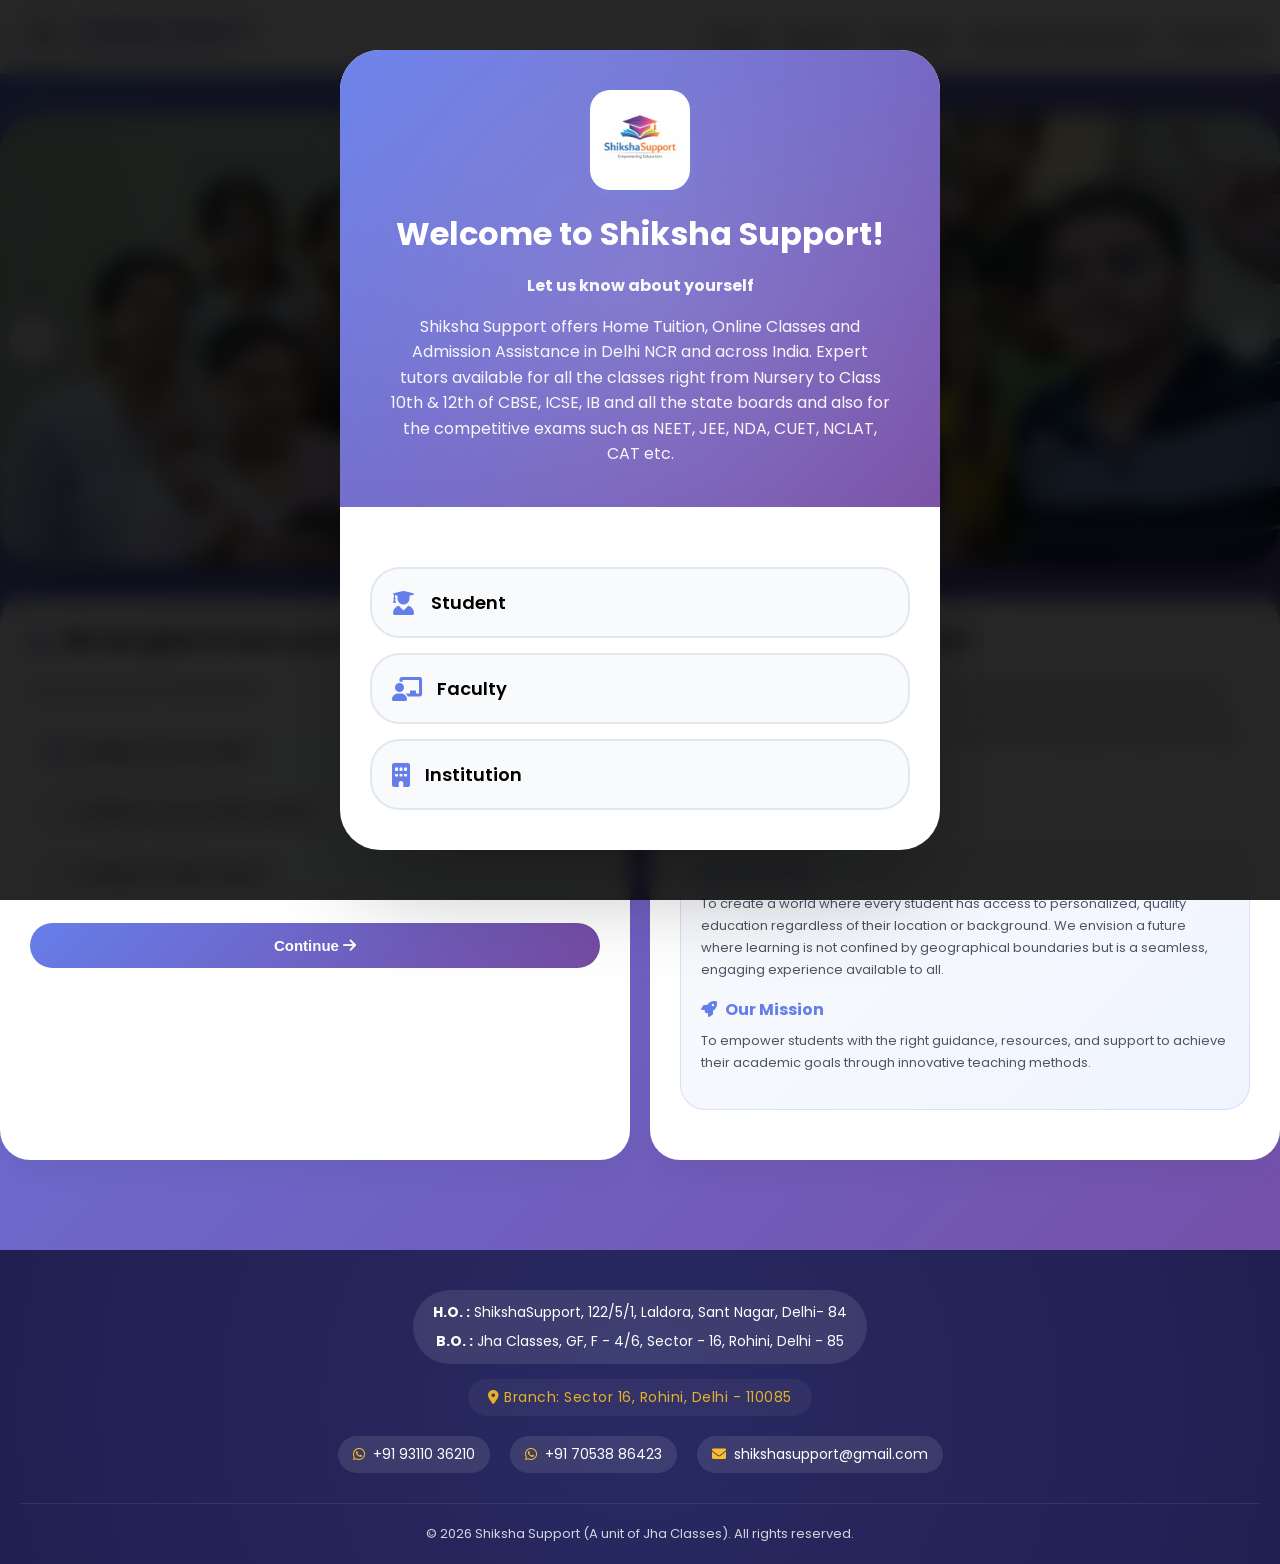
==== commit 924b2d65: "Rename deepseek_html_20260314_cba355.html to index.html" ====
--- a/index.html
+++ b/index.html
@@ -582,23 +582,6 @@
             box-shadow: 0 10px 20px -5px rgba(102, 126, 234, 0.4);
         }
 
-        .btn-outline {
-            background: transparent;
-            border: 2px solid var(--primary-color);
-            color: var(--primary-color);
-            padding: 12px 25px;
-            border-radius: 30px;
-            font-weight: 600;
-            cursor: pointer;
-            transition: all 0.3s;
-            width: 100%;
-        }
-
-        .btn-outline:hover {
-            background: var(--primary-color);
-            color: white;
-        }
-
         .close-btn {
             position: absolute;
             top: 20px;
@@ -666,7 +649,7 @@
             margin: 20px 0;
         }
 
-        /* ===== PAY FEES PAGE - NEW DESIGN ===== */
+        /* ===== PAY FEES PAGE ===== */
         .payfees-page {
             padding: 40px 0;
         }
@@ -820,10 +803,6 @@
             color: #1e293b;
         }
 
-        .payment-form-header p {
-            color: #64748b;
-        }
-
         .teacher-name-field {
             background: #f0f4ff;
             border-radius: 15px;
@@ -864,6 +843,22 @@
             margin-left: 10px;
         }
 
+        .warning-text {
+            background: #fff3cd;
+            color: #856404;
+            padding: 15px;
+            border-radius: 20px;
+            margin: 20px 0;
+            font-size: 14px;
+            display: flex;
+            align-items: center;
+            gap: 10px;
+        }
+
+        .warning-text i {
+            font-size: 24px;
+        }
+
         .qr-section {
             text-align: center;
             margin: 30px 0;
@@ -913,7 +908,7 @@
         }
 
         .admission-hero {
-            background: linear-gradient(135deg, rgba(102,126,234,0.9) 0%, rgba(118,75,162,0.9) 100%), url('https://images.unsplash.com/photo-1523050854058-8df90110c9f1?ixlib=rb-4.0.3&ixid=M3wxMjA3fDB8MHxwaG90by1wYWdlfHx8fGVufDB8fHx8fA%3D%3D&auto=format&fit=crop&w=2070&q=80');
+            background: linear-gradient(135deg, rgba(102,126,234,0.9) 0%, rgba(118,75,162,0.9) 100%), url('images/slider1.jpeg');
             background-size: cover;
             background-position: center;
             border-radius: 40px;
@@ -1099,43 +1094,11 @@
             line-height: 1.5;
         }
 
-        /* ===== PINCODE AUTO-FILL STYLES ===== */
-        .pincode-group {
-            position: relative;
-        }
-
-        .pincode-hint {
-            font-size: 12px;
-            color: var(--primary-color);
-            margin-top: 5px;
-            padding-left: 10px;
-            display: none;
-        }
-
-        .pincode-hint.show {
-            display: block;
-        }
-
-        /* ===== CLICKABLE CONTACT INFO ===== */
-        .clickable-link {
-            text-decoration: none;
-            color: inherit;
-            display: flex;
-            align-items: center;
-            gap: 10px;
-            transition: all 0.3s;
-        }
-
-        .clickable-link:hover {
-            color: var(--primary-color);
-            transform: translateX(5px);
-        }
-
-        .clickable-link i {
-            color: var(--warning);
-        }
-
-        /* ===== SLIDER ===== */
+        /* ===== HOME PAGE ===== */
+        .home-page {
+            padding: 20px 0;
+        }
+
         .slider-container {
             position: relative;
             width: 100%;
@@ -1252,11 +1215,6 @@
             transform: scale(1.3);
         }
 
-        /* ===== HOME PAGE ===== */
-        .home-page {
-            padding: 20px 0;
-        }
-
         .sections-grid {
             display: grid;
             grid-template-columns: 1fr 1fr;
@@ -1267,13 +1225,10 @@
         @media screen and (max-width: 768px) {
             .sections-grid {
                 grid-template-columns: 1fr;
-                gap: 20px;
             }
-
             .slider-container {
                 height: 350px;
             }
-
             .slide-content h2 {
                 font-size: 28px;
             }
@@ -1540,46 +1495,28 @@
             font-size: 13px;
         }
 
-        .read-more-link {
-            color: var(--primary-color);
-            font-weight: 600;
-            text-decoration: none;
-            display: inline-flex;
-            align-items: center;
-            gap: 8px;
-            margin-top: 10px;
-            cursor: pointer;
-            transition: all 0.3s;
-            font-size: 14px;
-        }
-
-        .read-more-link:hover {
-            color: var(--secondary-color);
-            gap: 12px;
-        }
-
-        /* ===== ENQUIRY PAGE ===== */
+        .mission-text {
+            margin-top: 20px;
+            padding: 20px;
+            background: linear-gradient(135deg, var(--light-bg), #f0f4ff);
+            border-radius: 20px;
+            border-left: 4px solid var(--primary-color);
+        }
+
+        /* ===== ENQUIRY PAGE (Hidden) ===== */
         .enquiry-page {
+            display: none;
+        }
+
+        /* ===== CONTACT PAGE ===== */
+        .contact-page {
             padding: 20px 0;
         }
 
-        .enquiry-grid {
-            display: grid;
-            grid-template-columns: 1fr 1fr;
-            gap: 20px;
-        }
-
-        @media screen and (max-width: 768px) {
-            .enquiry-grid {
-                grid-template-columns: 1fr;
-                gap: 20px;
-            }
-        }
-
-        .enquiry-form, .enquiry-info {
+        .contact-info {
             background: white;
             border-radius: 30px;
-            padding: 30px;
+            padding: 40px;
             box-shadow: 0 20px 35px -10px rgba(0,0,0,0.05);
         }
 
@@ -1588,7 +1525,7 @@
             align-items: center;
             gap: 15px;
             margin-bottom: 20px;
-            padding: 12px;
+            padding: 15px;
             background: var(--light-bg);
             border-radius: 15px;
             transition: all 0.3s;
@@ -1612,38 +1549,30 @@
         }
 
         .info-item h4 {
-            font-size: 15px;
-            margin-bottom: 3px;
-        }
-
-        .info-item p {
-            font-size: 13px;
-            color: #64748b;
-        }
-
-        /* ===== CONTACT PAGE ===== */
-        .contact-page {
-            padding: 20px 0;
-        }
-
-        .contact-grid {
-            display: grid;
-            grid-template-columns: 1fr 2fr;
-            gap: 20px;
-        }
-
-        @media screen and (max-width: 768px) {
-            .contact-grid {
-                grid-template-columns: 1fr;
-                gap: 20px;
-            }
-        }
-
-        .contact-info, .contact-form {
-            background: white;
-            border-radius: 30px;
-            padding: 30px;
-            box-shadow: 0 20px 35px -10px rgba(0,0,0,0.05);
+            font-size: 16px;
+            margin-bottom: 5px;
+        }
+
+        .clickable-link {
+            text-decoration: none;
+            color: inherit;
+            display: flex;
+            align-items: center;
+            gap: 10px;
+            transition: all 0.3s;
+        }
+
+        .clickable-link:hover {
+            color: var(--primary-color);
+            transform: translateX(5px);
+        }
+
+        .clickable-link i {
+            color: var(--warning);
+        }
+
+        .whatsapp-link {
+            color: #25D366;
         }
 
         /* ===== FOOTER ===== */
@@ -1681,28 +1610,30 @@
             display: flex;
             flex-direction: column;
             align-items: center;
-            gap: 8px;
+            gap: 15px;
         }
 
         .footer-location .main-location {
             display: flex;
+            flex-direction: column;
             align-items: center;
             gap: 8px;
-            padding: 8px 20px;
+            padding: 12px 20px;
             background: rgba(255,255,255,0.1);
             border-radius: 40px;
             backdrop-filter: blur(5px);
             font-size: 14px;
-        }
-
-        .footer-location .locality {
-            font-size: 13px;
+            text-align: center;
+        }
+
+        .footer-location .branch {
+            font-size: 14px;
             color: var(--warning);
             opacity: 0.9;
             letter-spacing: 0.5px;
-            padding: 4px 15px;
+            padding: 8px 20px;
             background: rgba(255,255,255,0.05);
-            border-radius: 30px;
+            border-radius: 40px;
         }
 
         .footer-contact {
@@ -1768,6 +1699,11 @@
                 opacity: 1;
                 transform: translateY(0);
             }
+        }
+
+        /* Enquiry page hidden */
+        #enquiry-page {
+            display: none;
         }
     </style>
 </head>
@@ -1803,7 +1739,7 @@
     </div>
 </div>
 
-<!-- ===== INTERESTED POPUP (No Cancel Button) ===== -->
+<!-- ===== INTERESTED POPUP ===== -->
 <div class="interested-popup" id="interestedPopup">
     <div class="popup-card">
         <div class="popup-header">
@@ -1821,7 +1757,6 @@
                     Admission Assistance
                 </div>
             </div>
-            <!-- Cancel button removed as requested -->
         </div>
     </div>
 </div>
@@ -1845,14 +1780,11 @@
                 </div>
                 
                 <div class="form-group">
-                    <label><i class="fas fa-phone"></i> Contact Number <span style="color: red;">*</span></label>
+                    <label><i class="fas fa-phone"></i> Registered Mobile <span style="color: red;">*</span></label>
                     <div style="display: flex; gap: 10px;">
                         <div style="width: 100px;">
                             <select name="Country Code" class="form-control" style="padding: 15px 5px;">
                                 <option value="+91" selected>+91</option>
-                                <option value="+1">+1</option>
-                                <option value="+44">+44</option>
-                                <option value="+61">+61</option>
                             </select>
                         </div>
                         <div style="flex: 1;">
@@ -1868,8 +1800,8 @@
                 
                 <div class="row-flex">
                     <div class="form-group">
-                        <label><i class="fas fa-location-dot"></i> Locality <span style="color: red;">*</span></label>
-                        <input type="text" name="Locality" class="form-control" id="reqLocality" value="Rohini" placeholder="e.g., Rohini" required>
+                        <label><i class="fas fa-location-dot"></i> Branch <span style="color: red;">*</span></label>
+                        <input type="text" name="Branch" class="form-control" id="reqLocality" value="Sector 16, Rohini, Delhi - 110085" required>
                     </div>
                     
                     <div class="form-group pincode-group">
@@ -1879,28 +1811,33 @@
                     </div>
                 </div>
                 
-                <div class="form-group">
-                    <label><i class="fas fa-school"></i> Education Level <span style="color: red;">*</span></label>
-                    <select name="Education Level" class="form-control" id="educationLevel" onchange="updateClassOptions()">
-                        <option value="primary">Primary (Nursery - Class 5)</option>
-                        <option value="secondary" selected>Secondary (Class 6 - 10)</option>
-                        <option value="higher">Higher Secondary (Class 11 - 12)</option>
-                        <option value="ug">UG (College)</option>
-                        <option value="pg">PG (Post Graduate)</option>
-                        <option value="other">Other</option>
-                    </select>
-                </div>
-                
-                <div class="form-group" id="classSelectionContainer">
-                    <label><i class="fas fa-graduation-cap"></i> Select Class/Standard <span style="color: red;">*</span></label>
-                    <select name="Class" class="form-control" id="classSelect">
-                        <!-- Options will be populated by JavaScript -->
-                    </select>
-                </div>
-                
-                <div class="form-group" id="otherClassContainer" style="display: none;">
-                    <label><i class="fas fa-pen"></i> Specify Class/Standard <span style="color: red;">*</span></label>
-                    <input type="text" name="Other Class" class="form-control" id="otherClass" placeholder="Enter your class/standard">
+                <div class="row-flex">
+                    <div class="form-group">
+                        <label><i class="fas fa-graduation-cap"></i> Class/Grade <span style="color: red;">*</span></label>
+                        <select name="Class" class="form-control" id="classSelect" required>
+                            <option value="">Select Class</option>
+                            <option value="Nursery">Nursery</option>
+                            <option value="LKG">LKG</option>
+                            <option value="UKG">UKG</option>
+                            <option value="Class 1">Class 1</option>
+                            <option value="Class 2">Class 2</option>
+                            <option value="Class 3">Class 3</option>
+                            <option value="Class 4">Class 4</option>
+                            <option value="Class 5">Class 5</option>
+                            <option value="Class 6">Class 6</option>
+                            <option value="Class 7">Class 7</option>
+                            <option value="Class 8">Class 8</option>
+                            <option value="Class 9">Class 9</option>
+                            <option value="Class 10">Class 10</option>
+                            <option value="Class 11">Class 11</option>
+                            <option value="Class 12">Class 12</option>
+                        </select>
+                    </div>
+                    
+                    <div class="form-group">
+                        <label><i class="fas fa-map-pin"></i> City/Pin Code <span style="color: red;">*</span></label>
+                        <input type="text" name="CityPin" class="form-control" id="cityPin" placeholder="City and Pin Code" required>
+                    </div>
                 </div>
                 
                 <div class="form-group">
@@ -1918,6 +1855,11 @@
                     </select>
                 </div>
                 
+                <div class="warning-text">
+                    <i class="fas fa-exclamation-triangle"></i>
+                    <span>कृपया सभी जानकारी सही-सही भरें। गलत जानकारी देने पर आपका आवेदन रद्द किया जा सकता है।</span>
+                </div>
+                
                 <button type="submit" class="btn-primary">Next <i class="fas fa-arrow-right"></i></button>
             </form>
         </div>
@@ -1938,55 +1880,30 @@
                 <input type="hidden" name="_captcha" value="false">
                 
                 <div class="subjects-grid">
-                    <label class="subject-checkbox">
-                        <input type="checkbox" name="subjects[]" value="Mathematics"> Mathematics
-                    </label>
-                    <label class="subject-checkbox">
-                        <input type="checkbox" name="subjects[]" value="Science"> Science
-                    </label>
-                    <label class="subject-checkbox">
-                        <input type="checkbox" name="subjects[]" value="Physics"> Physics
-                    </label>
-                    <label class="subject-checkbox">
-                        <input type="checkbox" name="subjects[]" value="Chemistry"> Chemistry
-                    </label>
-                    <label class="subject-checkbox">
-                        <input type="checkbox" name="subjects[]" value="Biology"> Biology
-                    </label>
-                    <label class="subject-checkbox">
-                        <input type="checkbox" name="subjects[]" value="English"> English
-                    </label>
-                    <label class="subject-checkbox">
-                        <input type="checkbox" name="subjects[]" value="Hindi"> Hindi
-                    </label>
-                    <label class="subject-checkbox">
-                        <input type="checkbox" name="subjects[]" value="Sanskrit"> Sanskrit
-                    </label>
-                    <label class="subject-checkbox">
-                        <input type="checkbox" name="subjects[]" value="History"> History
-                    </label>
-                    <label class="subject-checkbox">
-                        <input type="checkbox" name="subjects[]" value="Geography"> Geography
-                    </label>
-                    <label class="subject-checkbox">
-                        <input type="checkbox" name="subjects[]" value="Computer Science"> Computer Science
-                    </label>
-                    <label class="subject-checkbox">
-                        <input type="checkbox" name="subjects[]" value="Python"> Python
-                    </label>
-                    <label class="subject-checkbox">
-                        <input type="checkbox" name="subjects[]" value="Accounts"> Accounts
-                    </label>
-                    <label class="subject-checkbox">
-                        <input type="checkbox" name="subjects[]" value="Economics"> Economics
-                    </label>
-                    <label class="subject-checkbox">
-                        <input type="checkbox" name="subjects[]" value="Other" id="otherSubjectCheckbox"> Other
-                    </label>
+                    <label class="subject-checkbox"><input type="checkbox" name="subjects[]" value="Mathematics"> Mathematics</label>
+                    <label class="subject-checkbox"><input type="checkbox" name="subjects[]" value="Science"> Science</label>
+                    <label class="subject-checkbox"><input type="checkbox" name="subjects[]" value="Physics"> Physics</label>
+                    <label class="subject-checkbox"><input type="checkbox" name="subjects[]" value="Chemistry"> Chemistry</label>
+                    <label class="subject-checkbox"><input type="checkbox" name="subjects[]" value="Biology"> Biology</label>
+                    <label class="subject-checkbox"><input type="checkbox" name="subjects[]" value="English"> English</label>
+                    <label class="subject-checkbox"><input type="checkbox" name="subjects[]" value="Hindi"> Hindi</label>
+                    <label class="subject-checkbox"><input type="checkbox" name="subjects[]" value="Sanskrit"> Sanskrit</label>
+                    <label class="subject-checkbox"><input type="checkbox" name="subjects[]" value="History"> History</label>
+                    <label class="subject-checkbox"><input type="checkbox" name="subjects[]" value="Geography"> Geography</label>
+                    <label class="subject-checkbox"><input type="checkbox" name="subjects[]" value="Computer Science"> Computer Science</label>
+                    <label class="subject-checkbox"><input type="checkbox" name="subjects[]" value="Python"> Python</label>
+                    <label class="subject-checkbox"><input type="checkbox" name="subjects[]" value="Accounts"> Accounts</label>
+                    <label class="subject-checkbox"><input type="checkbox" name="subjects[]" value="Economics"> Economics</label>
+                    <label class="subject-checkbox"><input type="checkbox" name="subjects[]" value="Other" id="otherSubjectCheckbox"> Other</label>
                 </div>
                 
                 <div class="other-subject" id="otherSubjectBox">
                     <input type="text" name="Other Subject" class="form-control" placeholder="Please specify subject">
+                </div>
+                
+                <div class="warning-text">
+                    <i class="fas fa-exclamation-triangle"></i>
+                    <span>कृपया सभी विषय सही-सही चुनें। बाद में बदलाव संभव नहीं होगा।</span>
                 </div>
                 
                 <button type="submit" class="btn-primary">Submit <i class="fas fa-check"></i></button>
@@ -2036,8 +1953,6 @@
                         <div style="width: 100px;">
                             <select name="Country Code" class="form-control" style="padding: 15px 5px;">
                                 <option value="+91" selected>+91</option>
-                                <option value="+1">+1</option>
-                                <option value="+44">+44</option>
                             </select>
                         </div>
                         <div style="flex: 1;">
@@ -2076,6 +1991,11 @@
                     <input type="number" name="Experience" class="form-control" id="facultyExperience" required>
                 </div>
                 
+                <div class="warning-text">
+                    <i class="fas fa-exclamation-triangle"></i>
+                    <span>कृपया सभी जानकारी सही-सही भरें। गलत जानकारी देने पर आपका आवेदन रद्द किया जा सकता है।</span>
+                </div>
+                
                 <button type="submit" class="btn-primary">Register</button>
             </form>
         </div>
@@ -2095,7 +2015,7 @@
             <div class="qr-box" style="margin: 20px auto;">
                 <img src="images/qrcode.png" alt="Payment QR Code" style="width: 200px; height: 200px;">
             </div>
-            <p style="color: #667eea; margin: 20px 0;">UPI ID: shikshasupport@uboi</p>
+            <p style="color: #667eea; margin: 20px 0;">UPI ID: shikshasupport@okhdfcbank</p>
             <button class="btn-primary" onclick="closeFacultyPaymentPopup()">I've Paid</button>
         </div>
     </div>
@@ -2119,8 +2039,8 @@
         <div class="nav-links" id="navLinks">
             <a onclick="showPage('home'); closeMenu()" class="active">Home</a>
             <a onclick="showPage('about'); closeMenu()">About Us</a>
-            <a onclick="showPage('enquiry'); closeMenu()">Enquiry</a>
             <a onclick="showPage('payfees'); closeMenu()">Pay Fees</a>
+            <a onclick="showPage('admission'); closeMenu()">Admission Assistance</a>
             <a onclick="showPage('contact'); closeMenu()">Contact Us</a>
         </div>
     </div>
@@ -2180,9 +2100,7 @@
                     </div>
                 </div>
                 
-                <button class="submit-req" onclick="showStudentRequirementPopup()">
-                    Continue <i class="fas fa-arrow-right"></i>
-                </button>
+                <button class="submit-req" onclick="showStudentRequirementPopup()">Continue <i class="fas fa-arrow-right"></i></button>
             </div>
             
             <!-- Section 2 - About Preview -->
@@ -2198,7 +2116,7 @@
                     
                     <div class="vision-mission">
                         <h3><i class="fas fa-eye"></i> Our Vision</h3>
-                        <p>To create a world where every student has access to personalized, quality education regardless of their location or background.</p>
+                        <p>To create a world where every student has access to personalized, quality education regardless of their location or background. We envision a future where learning is not confined by geographical boundaries but is a seamless, engaging experience available to all.</p>
                         
                         <h3 style="margin-top: 15px;"><i class="fas fa-rocket"></i> Our Mission</h3>
                         <p>To empower students with the right guidance, resources, and support to achieve their academic goals through innovative teaching methods.</p>
@@ -2248,119 +2166,17 @@
             <p>To create a world where every student has access to personalized, quality education regardless of their location or background. We envision a future where learning is not confined by geographical boundaries but is a seamless, engaging experience available to all.</p>
             
             <h2 style="margin: 30px 0 15px;">Our Mission</h2>
-            <p>Content will be updated in 2nd round. As of now its ok.</p>
-        </div>
-    </div>
-</div>
-
-<!-- ===== ENQUIRY PAGE ===== -->
-<div id="enquiry-page" class="page-section">
-    <div class="container enquiry-page">
-        <div class="page-header" data-aos="fade-down">
-            <h1>Enquiry Form</h1>
-            <p style="color: #64748b;">Have questions? We're here to help!</p>
-        </div>
-        
-        <div class="enquiry-grid">
-            <div class="enquiry-form" data-aos="fade-right">
-                <form action="https://formsubmit.co/rubyjhaclass@gmail.com" method="POST" onsubmit="return validateEnquiry()">
-                    <input type="hidden" name="_subject" value="New Enquiry - Shiksha Support">
-                    <input type="hidden" name="_template" value="table">
-                    <input type="hidden" name="_captcha" value="false">
-                    
-                    <div class="form-group">
-                        <label><i class="fas fa-user"></i> Full Name <span style="color: red;">*</span></label>
-                        <input type="text" name="Name" class="form-control" required>
-                    </div>
-                    
-                    <div class="form-group">
-                        <label><i class="fas fa-phone"></i> Contact Number <span style="color: red;">*</span></label>
-                        <div style="display: flex; gap: 10px;">
-                            <div style="width: 100px;">
-                                <select name="Country Code" class="form-control" style="padding: 15px 5px;">
-                                    <option value="+91" selected>+91</option>
-                                </select>
-                            </div>
-                            <div style="flex: 1;">
-                                <input type="tel" name="Phone" class="form-control" required>
-                            </div>
-                        </div>
-                    </div>
-                    
-                    <div class="form-group">
-                        <label><i class="fas fa-envelope"></i> Email <span style="color: red;">*</span></label>
-                        <input type="email" name="Email" class="form-control" required>
-                    </div>
-                    
-                    <div class="form-group">
-                        <label><i class="fas fa-tag"></i> Enquiry Type <span style="color: red;">*</span></label>
-                        <select name="Enquiry Type" class="form-control" required>
-                            <option value="">Select Type</option>
-                            <option value="Student">Student Enquiry</option>
-                            <option value="Faculty">Faculty Enquiry</option>
-                            <option value="Institution">Institution Enquiry</option>
-                            <option value="Partnership">Partnership</option>
-                            <option value="Other">Other</option>
-                        </select>
-                    </div>
-                    
-                    <div class="form-group">
-                        <label><i class="fas fa-comment"></i> Message <span style="color: red;">*</span></label>
-                        <textarea name="Message" class="form-control" rows="4" required></textarea>
-                    </div>
-                    
-                    <button type="submit" class="btn-primary">Submit Enquiry</button>
-                </form>
-            </div>
+            <p>To empower students with the right guidance, resources, and support to achieve their academic goals through innovative teaching methods. We strive to provide personalized learning experiences, connect students with highly qualified educators, leverage technology for interactive learning, and create a supportive community of learners and faculty.</p>
             
-            <div class="enquiry-info" data-aos="fade-left">
-                <h3 style="margin-bottom: 30px;">Why Choose Us?</h3>
-                
-                <div class="info-item">
-                    <i class="fas fa-check-circle"></i>
-                    <div>
-                        <h4>Expert Faculty</h4>
-                        <p>Learn from highly qualified and experienced educators</p>
-                    </div>
-                </div>
-                
-                <div class="info-item">
-                    <i class="fas fa-check-circle"></i>
-                    <div>
-                        <h4>Personalized Learning</h4>
-                        <p>Tailored curriculum for each student's needs</p>
-                    </div>
-                </div>
-                
-                <div class="info-item">
-                    <i class="fas fa-check-circle"></i>
-                    <div>
-                        <h4>Flexible Timings</h4>
-                        <p>Learn at your own pace, on your own schedule</p>
-                    </div>
-                </div>
-                
-                <div class="info-item">
-                    <i class="fas fa-check-circle"></i>
-                    <div>
-                        <h4>Affordable Fees</h4>
-                        <p>Quality education at budget-friendly prices</p>
-                    </div>
-                </div>
-                
-                <div class="info-item">
-                    <i class="fas fa-check-circle"></i>
-                    <div>
-                        <h4>24/7 Support</h4>
-                        <p>Round-the-clock assistance for all your queries</p>
-                    </div>
-                </div>
+            <div class="mission-text">
+                <p><strong>H.O. :</strong> ShikshaSupport, 122/5/1, Laldora, Sant Nagar, Delhi- 84</p>
+                <p><strong>B.O. :</strong> Jha Classes, GF, F - 4/6, Sector - 16, Rohini, Delhi - 85</p>
             </div>
         </div>
     </div>
 </div>
 
-<!-- ===== PAY FEES PAGE - NEW DESIGN ===== -->
+<!-- ===== PAY FEES PAGE ===== -->
 <div id="payfees-page" class="page-section">
     <div class="container payfees-page">
         <div class="payfees-header" data-aos="fade-down">
@@ -2368,30 +2184,23 @@
             <p>Select your payment type</p>
         </div>
         
-        <!-- Fee Categories -->
         <div class="fee-category-grid" data-aos="fade-up">
             <div class="fee-category-card" onclick="showPaymentForm('home')">
-                <div class="fee-category-icon">
-                    <i class="fas fa-home"></i>
-                </div>
+                <div class="fee-category-icon"><i class="fas fa-home"></i></div>
                 <h3>Home Tuition</h3>
                 <p>Pay for home tuition</p>
                 <span class="fee-category-badge">Click to Pay</span>
             </div>
             
             <div class="fee-category-card" onclick="showPaymentForm('online')">
-                <div class="fee-category-icon">
-                    <i class="fas fa-laptop"></i>
-                </div>
+                <div class="fee-category-icon"><i class="fas fa-laptop"></i></div>
                 <h3>Online Classes</h3>
                 <p>Pay for online classes</p>
                 <span class="fee-category-badge">Click to Pay</span>
             </div>
             
             <div class="fee-category-card" onclick="showPaymentForm('group')">
-                <div class="fee-category-icon">
-                    <i class="fas fa-users"></i>
-                </div>
+                <div class="fee-category-icon"><i class="fas fa-users"></i></div>
                 <h3>Group Tuition</h3>
                 <p>Pay for group tuition</p>
                 <span class="fee-category-badge">Click to Pay</span>
@@ -2423,10 +2232,37 @@
                         <label><i class="fas fa-user"></i> Name <span style="color: red;">*</span></label>
                         <input type="text" name="Student Name" class="form-control" required>
                     </div>
-                    
                     <div class="form-group">
-                        <label><i class="fas fa-id-card"></i> Student ID <span style="color: red;">*</span></label>
-                        <input type="text" name="Student ID" class="form-control" required>
+                        <label><i class="fas fa-id-card"></i> Registered Mobile <span style="color: red;">*</span></label>
+                        <input type="tel" name="Registered Mobile" class="form-control" placeholder="10-digit mobile" pattern="[0-9]{10}" required>
+                    </div>
+                </div>
+                
+                <div class="row-flex">
+                    <div class="form-group">
+                        <label><i class="fas fa-graduation-cap"></i> Class/Grade <span style="color: red;">*</span></label>
+                        <select name="Class" class="form-control" required>
+                            <option value="">Select Class</option>
+                            <option value="Nursery">Nursery</option>
+                            <option value="LKG">LKG</option>
+                            <option value="UKG">UKG</option>
+                            <option value="Class 1">Class 1</option>
+                            <option value="Class 2">Class 2</option>
+                            <option value="Class 3">Class 3</option>
+                            <option value="Class 4">Class 4</option>
+                            <option value="Class 5">Class 5</option>
+                            <option value="Class 6">Class 6</option>
+                            <option value="Class 7">Class 7</option>
+                            <option value="Class 8">Class 8</option>
+                            <option value="Class 9">Class 9</option>
+                            <option value="Class 10">Class 10</option>
+                            <option value="Class 11">Class 11</option>
+                            <option value="Class 12">Class 12</option>
+                        </select>
+                    </div>
+                    <div class="form-group">
+                        <label><i class="fas fa-map-pin"></i> City/Pin Code <span style="color: red;">*</span></label>
+                        <input type="text" name="CityPin" class="form-control" placeholder="City and Pin Code" required>
                     </div>
                 </div>
                 
@@ -2435,10 +2271,9 @@
                         <label><i class="fas fa-book"></i> Subject <span style="color: red;">*</span></label>
                         <input type="text" name="Subject" class="form-control" placeholder="Fill subject name" required>
                     </div>
-                    
                     <div class="form-group">
                         <label><i class="fas fa-rupee-sign"></i> Amount <span style="color: red;">*</span></label>
-                        <input type="number" name="Amount" class="form-control" placeholder="Enter amount" required>
+                        <input type="number" name="Amount" class="form-control" placeholder="Enter amount" min="1" step="1" required>
                     </div>
                 </div>
                 
@@ -2447,10 +2282,14 @@
                     <p style="color: #667eea; margin-top: 10px;">Scan QR to pay</p>
                 </div>
                 
+                <div class="warning-text">
+                    <i class="fas fa-exclamation-triangle"></i>
+                    <span>कृपया सभी जानकारी सही-सही भरें। गलत जानकारी देने पर भुगतान रद्द किया जा सकता है।</span>
+                </div>
+                
                 <button type="submit" class="btn-primary">SUBMIT</button>
             </form>
             
-            <!-- Transaction Section -->
             <div class="transaction-section" id="homeTransaction">
                 <h4 style="margin-bottom: 20px;">Enter Transaction ID</h4>
                 <form onsubmit="submitTransaction(event, 'home')">
@@ -2493,10 +2332,37 @@
                         <label><i class="fas fa-user"></i> Name <span style="color: red;">*</span></label>
                         <input type="text" name="Student Name" class="form-control" required>
                     </div>
-                    
                     <div class="form-group">
-                        <label><i class="fas fa-id-card"></i> Student ID <span style="color: red;">*</span></label>
-                        <input type="text" name="Student ID" class="form-control" required>
+                        <label><i class="fas fa-id-card"></i> Registered Mobile <span style="color: red;">*</span></label>
+                        <input type="tel" name="Registered Mobile" class="form-control" placeholder="10-digit mobile" pattern="[0-9]{10}" required>
+                    </div>
+                </div>
+                
+                <div class="row-flex">
+                    <div class="form-group">
+                        <label><i class="fas fa-graduation-cap"></i> Class/Grade <span style="color: red;">*</span></label>
+                        <select name="Class" class="form-control" required>
+                            <option value="">Select Class</option>
+                            <option value="Nursery">Nursery</option>
+                            <option value="LKG">LKG</option>
+                            <option value="UKG">UKG</option>
+                            <option value="Class 1">Class 1</option>
+                            <option value="Class 2">Class 2</option>
+                            <option value="Class 3">Class 3</option>
+                            <option value="Class 4">Class 4</option>
+                            <option value="Class 5">Class 5</option>
+                            <option value="Class 6">Class 6</option>
+                            <option value="Class 7">Class 7</option>
+                            <option value="Class 8">Class 8</option>
+                            <option value="Class 9">Class 9</option>
+                            <option value="Class 10">Class 10</option>
+                            <option value="Class 11">Class 11</option>
+                            <option value="Class 12">Class 12</option>
+                        </select>
+                    </div>
+                    <div class="form-group">
+                        <label><i class="fas fa-map-pin"></i> City/Pin Code <span style="color: red;">*</span></label>
+                        <input type="text" name="CityPin" class="form-control" placeholder="City and Pin Code" required>
                     </div>
                 </div>
                 
@@ -2505,10 +2371,9 @@
                         <label><i class="fas fa-book"></i> Subject <span style="color: red;">*</span></label>
                         <input type="text" name="Subject" class="form-control" placeholder="Fill subject name" required>
                     </div>
-                    
                     <div class="form-group">
                         <label><i class="fas fa-rupee-sign"></i> Amount <span style="color: red;">*</span></label>
-                        <input type="number" name="Amount" class="form-control" placeholder="Enter amount" required>
+                        <input type="number" name="Amount" class="form-control" placeholder="Enter amount" min="1" step="1" required>
                     </div>
                 </div>
                 
@@ -2517,10 +2382,14 @@
                     <p style="color: #667eea; margin-top: 10px;">Scan QR to pay</p>
                 </div>
                 
+                <div class="warning-text">
+                    <i class="fas fa-exclamation-triangle"></i>
+                    <span>कृपया सभी जानकारी सही-सही भरें। गलत जानकारी देने पर भुगतान रद्द किया जा सकता है।</span>
+                </div>
+                
                 <button type="submit" class="btn-primary">SUBMIT</button>
             </form>
             
-            <!-- Transaction Section -->
             <div class="transaction-section" id="onlineTransaction">
                 <h4 style="margin-bottom: 20px;">Enter Transaction ID</h4>
                 <form onsubmit="submitTransaction(event, 'online')">
@@ -2563,10 +2432,37 @@
                         <label><i class="fas fa-user"></i> Name <span style="color: red;">*</span></label>
                         <input type="text" name="Student Name" class="form-control" required>
                     </div>
-                    
                     <div class="form-group">
-                        <label><i class="fas fa-id-card"></i> Student ID <span style="color: red;">*</span></label>
-                        <input type="text" name="Student ID" class="form-control" required>
+                        <label><i class="fas fa-id-card"></i> Registered Mobile <span style="color: red;">*</span></label>
+                        <input type="tel" name="Registered Mobile" class="form-control" placeholder="10-digit mobile" pattern="[0-9]{10}" required>
+                    </div>
+                </div>
+                
+                <div class="row-flex">
+                    <div class="form-group">
+                        <label><i class="fas fa-graduation-cap"></i> Class/Grade <span style="color: red;">*</span></label>
+                        <select name="Class" class="form-control" required>
+                            <option value="">Select Class</option>
+                            <option value="Nursery">Nursery</option>
+                            <option value="LKG">LKG</option>
+                            <option value="UKG">UKG</option>
+                            <option value="Class 1">Class 1</option>
+                            <option value="Class 2">Class 2</option>
+                            <option value="Class 3">Class 3</option>
+                            <option value="Class 4">Class 4</option>
+                            <option value="Class 5">Class 5</option>
+                            <option value="Class 6">Class 6</option>
+                            <option value="Class 7">Class 7</option>
+                            <option value="Class 8">Class 8</option>
+                            <option value="Class 9">Class 9</option>
+                            <option value="Class 10">Class 10</option>
+                            <option value="Class 11">Class 11</option>
+                            <option value="Class 12">Class 12</option>
+                        </select>
+                    </div>
+                    <div class="form-group">
+                        <label><i class="fas fa-map-pin"></i> City/Pin Code <span style="color: red;">*</span></label>
+                        <input type="text" name="CityPin" class="form-control" placeholder="City and Pin Code" required>
                     </div>
                 </div>
                 
@@ -2575,10 +2471,9 @@
                         <label><i class="fas fa-book"></i> Subject <span style="color: red;">*</span></label>
                         <input type="text" name="Subject" class="form-control" placeholder="Fill subject name" required>
                     </div>
-                    
                     <div class="form-group">
                         <label><i class="fas fa-rupee-sign"></i> Amount <span style="color: red;">*</span></label>
-                        <input type="number" name="Amount" class="form-control" placeholder="Enter amount" required>
+                        <input type="number" name="Amount" class="form-control" placeholder="Enter amount" min="1" step="1" required>
                     </div>
                 </div>
                 
@@ -2587,10 +2482,14 @@
                     <p style="color: #667eea; margin-top: 10px;">Scan QR to pay</p>
                 </div>
                 
+                <div class="warning-text">
+                    <i class="fas fa-exclamation-triangle"></i>
+                    <span>कृपया सभी जानकारी सही-सही भरें। गलत जानकारी देने पर भुगतान रद्द किया जा सकता है।</span>
+                </div>
+                
                 <button type="submit" class="btn-primary">SUBMIT</button>
             </form>
             
-            <!-- Transaction Section -->
             <div class="transaction-section" id="groupTransaction">
                 <h4 style="margin-bottom: 20px;">Enter Transaction ID</h4>
                 <form onsubmit="submitTransaction(event, 'group')">
@@ -2608,7 +2507,6 @@
             </div>
         </div>
         
-        <!-- Payment Note -->
         <div class="payment-note">
             <i class="fas fa-info-circle"></i>
             <p>Payment of any amount is not a confirmation of full and final payment. Full and final payment shall be subject to proper accounting and calculation of class hours.</p>
@@ -2630,35 +2528,35 @@
             <h2>Partner Institutions</h2>
             <div class="institution-grid">
                 <div class="institution-card">
-                    <img src="https://images.unsplash.com/photo-1523050854058-8df90110c9f1?ixlib=rb-4.0.3&ixid=M3wxMjA3fDB8MHxwaG90by1wYWdlfHx8fGVufDB8fHx8fA%3D%3D&auto=format&fit=crop&w=2070&q=80" alt="University">
+                    <img src="images/slider1.jpeg" alt="University">
                     <div class="institution-info">
                         <h3>Partner Institution</h3>
                         <p>Prestigious educational institute</p>
                     </div>
                 </div>
                 <div class="institution-card">
-                    <img src="https://images.unsplash.com/photo-1524178232363-1fb2b075b655?ixlib=rb-4.0.3&ixid=M3wxMjA3fDB8MHxwaG90by1wYWdlfHx8fGVufDB8fHx8fA%3D%3D&auto=format&fit=crop&w=2070&q=80" alt="University">
+                    <img src="images/teacherslider2.jpeg" alt="University">
                     <div class="institution-info">
                         <h3>Partner Institution</h3>
                         <p>Premier educational institute</p>
                     </div>
                 </div>
                 <div class="institution-card">
-                    <img src="https://images.unsplash.com/photo-1562774053-701939374585?ixlib=rb-4.0.3&ixid=M3wxMjA3fDB8MHxwaG90by1wYWdlfHx8fGVufDB8fHx8fA%3D%3D&auto=format&fit=crop&w=2086&q=80" alt="University">
+                    <img src="images/slider1.jpeg" alt="University">
                     <div class="institution-info">
                         <h3>Partner Institution</h3>
                         <p>Top-ranked university</p>
                     </div>
                 </div>
                 <div class="institution-card">
-                    <img src="https://images.unsplash.com/photo-1592280771190-74fc4e2d1122?ixlib=rb-4.0.3&ixid=M3wxMjA3fDB8MHxwaG90by1wYWdlfHx8fGVufDB8fHx8fA%3D%3D&auto=format&fit=crop&w=1974&q=80" alt="Medical College">
+                    <img src="images/teacherslider2.jpeg" alt="Medical College">
                     <div class="institution-info">
                         <h3>Partner Institution</h3>
                         <p>Premier medical college</p>
                     </div>
                 </div>
                 <div class="institution-card">
-                    <img src="https://images.unsplash.com/photo-1541339907198-e08756dedf3f?ixlib=rb-4.0.3&ixid=M3wxMjA3fDB8MHxwaG90by1wYWdlfHx8fGVufDB8fHx8fA%3D%3D&auto=format&fit=crop&w=2070&q=80" alt="University">
+                    <img src="images/slider1.jpeg" alt="University">
                     <div class="institution-info">
                         <h3>Partner Institution</h3>
                         <p>Leading private university</p>
@@ -2691,7 +2589,7 @@
             <h3>Request Admission Assistance</h3>
             <p>Fill the form below and our counselors will get in touch with you</p>
             
-            <form action="https://formsubmit.co/rubyjhaclass@gmail.com" method="POST" onsubmit="return validateAdmission()">
+            <form action="https://formsubmit.co/shikshasupport@gmail.com" method="POST" onsubmit="return validateAdmission()">
                 <input type="hidden" name="_subject" value="New Admission Assistance Request - Shiksha Support">
                 <input type="hidden" name="_template" value="table">
                 <input type="hidden" name="_captcha" value="false">
@@ -2700,36 +2598,22 @@
                     <label><i class="fas fa-user"></i> Student Name <span style="color: red;">*</span></label>
                     <input type="text" name="Student Name" class="form-control" required>
                 </div>
-                
                 <div class="form-group">
                     <label><i class="fas fa-calendar"></i> Date of Birth <span style="color: red;">*</span></label>
                     <input type="date" name="Date of Birth" class="form-control" required>
                 </div>
-                
                 <div class="form-group">
                     <label><i class="fas fa-graduation-cap"></i> Current Class/Grade <span style="color: red;">*</span></label>
                     <select name="Current Class" class="form-control" required>
                         <option value="">Select Current Class</option>
-                        <option value="Nursery">Nursery</option>
-                        <option value="LKG">LKG</option>
-                        <option value="UKG">UKG</option>
-                        <option value="Class 1">Class 1</option>
-                        <option value="Class 2">Class 2</option>
-                        <option value="Class 3">Class 3</option>
-                        <option value="Class 4">Class 4</option>
-                        <option value="Class 5">Class 5</option>
-                        <option value="Class 6">Class 6</option>
-                        <option value="Class 7">Class 7</option>
-                        <option value="Class 8">Class 8</option>
-                        <option value="Class 9">Class 9</option>
-                        <option value="Class 10">Class 10</option>
-                        <option value="Class 11">Class 11</option>
-                        <option value="Class 12">Class 12</option>
-                        <option value="UG">UG</option>
-                        <option value="PG">PG</option>
+                        <option value="Nursery">Nursery</option><option value="LKG">LKG</option><option value="UKG">UKG</option>
+                        <option value="Class 1">Class 1</option><option value="Class 2">Class 2</option><option value="Class 3">Class 3</option>
+                        <option value="Class 4">Class 4</option><option value="Class 5">Class 5</option><option value="Class 6">Class 6</option>
+                        <option value="Class 7">Class 7</option><option value="Class 8">Class 8</option><option value="Class 9">Class 9</option>
+                        <option value="Class 10">Class 10</option><option value="Class 11">Class 11</option><option value="Class 12">Class 12</option>
+                        <option value="UG">UG</option><option value="PG">PG</option>
                     </select>
                 </div>
-                
                 <div class="form-group">
                     <label><i class="fas fa-school"></i> Admission Seeking For <span style="color: red;">*</span></label>
                     <select name="Admission For" class="form-control" required>
@@ -2740,40 +2624,34 @@
                         <option value="College">College/University</option>
                     </select>
                 </div>
-                
                 <div class="form-group">
                     <label><i class="fas fa-phone"></i> Parent's Contact <span style="color: red;">*</span></label>
                     <div style="display: flex; gap: 10px;">
-                        <div style="width: 100px;">
-                            <select name="Country Code" class="form-control" style="padding: 15px 5px;">
-                                <option value="+91" selected>+91</option>
-                            </select>
-                        </div>
-                        <div style="flex: 1;">
-                            <input type="tel" name="Parent Contact" class="form-control" required>
-                        </div>
-                    </div>
-                </div>
-                
+                        <div style="width: 100px;"><select name="Country Code" class="form-control" style="padding: 15px 5px;"><option value="+91" selected>+91</option></select></div>
+                        <div style="flex: 1;"><input type="tel" name="Parent Contact" class="form-control" required></div>
+                    </div>
+                </div>
                 <div class="form-group">
                     <label><i class="fas fa-envelope"></i> Email <span style="color: red;">*</span></label>
                     <input type="email" name="Email" class="form-control" required>
                 </div>
-                
                 <div class="form-group">
                     <label><i class="fas fa-map-marker-alt"></i> Address <span style="color: red;">*</span></label>
                     <textarea name="Address" class="form-control" rows="3" required></textarea>
                 </div>
-                
                 <div class="form-group">
                     <label><i class="fas fa-comment"></i> Preferred Schools/Colleges (if any)</label>
                     <textarea name="Preferred Institutions" class="form-control" rows="2" placeholder="List any specific schools or colleges you're interested in"></textarea>
                 </div>
                 
-                <!-- Consent Checkbox - Mandatory -->
                 <div class="consent-checkbox">
                     <input type="checkbox" id="consentCheckbox" required>
                     <label for="consentCheckbox">I authorize the representative from Shiksha Support team to connect me any time with reference to my request. I shall have no objection whatsoever it is, if the call is made at any time on any day.</label>
+                </div>
+                
+                <div class="warning-text">
+                    <i class="fas fa-exclamation-triangle"></i>
+                    <span>कृपया सभी जानकारी सही-सही भरें। गलत जानकारी देने पर आपका आवेदन रद्द किया जा सकता है।</span>
                 </div>
                 
                 <button type="submit" class="btn-primary">Submit Request</button>
@@ -2798,23 +2676,18 @@
                     <i class="fas fa-map-marker-alt"></i>
                     <div>
                         <h4>Address</h4>
-                        <a href="https://maps.google.com/?q=Main+Road,+P5VX+QFP,+Parvatiya+Anchal,+Block+B,+Sant+Nagar,+Burari,+Delhi,+110084" target="_blank" class="clickable-link">
-                            <p>Main Road, P5VX+QFP, Parvatiya Anchal, Block B, Sant Nagar, Burari, Delhi, 110084, India</p>
-                        </a>
+                        <p><strong>H.O. :</strong> ShikshaSupport, 122/5/1, Laldora, Sant Nagar, Delhi- 84</p>
+                        <p><strong>B.O. :</strong> Jha Classes, GF, F - 4/6, Sector - 16, Rohini, Delhi - 85</p>
                     </div>
                 </div>
                 
                 <div class="info-item">
-                    <i class="fas fa-phone"></i>
+                    <i class="fab fa-whatsapp whatsapp-link"></i>
                     <div>
-                        <h4>Phone</h4>
-                        <a href="tel:+919311036210" class="clickable-link">
-                            <p>+91 93110 36210</p>
-                        </a>
-                        <a href="tel:+917053886423" class="clickable-link">
-                            <p>+91 70538 86423</p>
-                        </a>
-                        </a>
+                        <h4>WhatsApp</h4>
+                        <a href="https://wa.me/919311036210" target="_blank" class="clickable-link whatsapp-link">+91 93110 36210</a><br>
+                        <a href="https://wa.me/917053886423" target="_blank" class="clickable-link whatsapp-link">+91 70538 86423</a><br>
+                        <a href="https://wa.me/917050624940" target="_blank" class="clickable-link whatsapp-link">+91 70506 24940</a>
                     </div>
                 </div>
                 
@@ -2822,19 +2695,16 @@
                     <i class="fas fa-envelope"></i>
                     <div>
                         <h4>Email</h4>
-                        <a href="mailto:info@shikshasupport.com" class="clickable-link">
-                            <p>info@shikshasupport.com</p>
-                        </a>
-                        <a href="mailto:rubyjhaclass@gmail.com" class="clickable-link">
-                            <p>rubyjhaclass@gmail.com</p>
-                        </a>
+                        <a href="mailto:shikshasupport@gmail.com" class="clickable-link">shikshasupport@gmail.com</a>
                     </div>
                 </div>
                 
                 <div class="info-item">
                     <i class="fas fa-clock"></i>
                     <div>
-                       
+                        <h4>Working Hours</h4>
+                        <p>Monday - Saturday: 9:00 AM - 8:00 PM</p>
+                        <p>Sunday: 10:00 AM - 4:00 PM</p>
                     </div>
                 </div>
             </div>
@@ -2848,29 +2718,22 @@
         <div class="footer-content">
             <div class="footer-location">
                 <div class="main-location">
-                    <a href="https://maps.google.com/?q=Main+Road,+P5VX+QFP,+Parvatiya+Anchal,+Block+B,+Sant+Nagar,+Burari,+Delhi,+110084" target="_blank" class="clickable-link">
-                        <i class="fas fa-map-marker-alt"></i> Main Road, Burari, Delhi - 110084
-                    </a>
-                </div>
-                <div class="locality">
-                    <i class="fas fa-location-dot"></i> Locality: Sant Nagar, Burari
+                    <p><strong>H.O. :</strong> ShikshaSupport, 122/5/1, Laldora, Sant Nagar, Delhi- 84</p>
+                    <p><strong>B.O. :</strong> Jha Classes, GF, F - 4/6, Sector - 16, Rohini, Delhi - 85</p>
+                </div>
+                <div class="branch">
+                    <i class="fas fa-location-dot"></i> Branch: Sector 16, Rohini, Delhi - 110085
                 </div>
             </div>
             <div class="footer-contact">
                 <div>
-                    <a href="tel:+919311036210" class="clickable-link">
-                        <i class="fas fa-phone"></i> +91 93110 36210
-                    </a>
+                    <a href="https://wa.me/919311036210" target="_blank" class="clickable-link"><i class="fab fa-whatsapp"></i> +91 93110 36210</a>
                 </div>
                 <div>
-                    <a href="tel:+917053886423" class="clickable-link">
-                        <i class="fas fa-phone"></i> +91 70538 86423
-                    </a>
+                    <a href="https://wa.me/917053886423" target="_blank" class="clickable-link"><i class="fab fa-whatsapp"></i> +91 70538 86423</a>
                 </div>
                 <div>
-                    <a href="mailto:rubyjhaclass@gmail.com" class="clickable-link">
-                        <i class="fas fa-envelope"></i> rubyjhaclass@gmail.com
-                    </a>
+                    <a href="mailto:shikshasupport@gmail.com" class="clickable-link"><i class="fas fa-envelope"></i> shikshasupport@gmail.com</a>
                 </div>
             </div>
         </div>
@@ -2904,20 +2767,16 @@
     // ===== WELCOME POPUP =====
     window.onload = function() {
         document.getElementById('welcomePopup').classList.remove('hidden');
-        populateClassOptions();
     };
 
     function selectUserType(type) {
         document.getElementById('welcomePopup').classList.add('hidden');
         
         if (type === 'student') {
-            // Student - show interested popup
             document.getElementById('interestedPopup').classList.add('active');
         } else if (type === 'faculty') {
-            // Faculty - show registration popup
             showFacultyRegistrationPopup();
         } else if (type === 'institution') {
-            // Institution - go to contact page
             showPage('contact');
         }
     }
@@ -2931,190 +2790,10 @@
         closeInterestedPopup();
         
         if (type === 'tuition') {
-            // Tuition Support - go to home page
             showPage('home');
         } else if (type === 'admission') {
-            // Admission Assistance - go to admission page
             showPage('admission');
         }
-    }
-
-    // ===== CLASS OPTIONS POPULATION =====
-    function populateClassOptions() {
-        const classSelect = document.getElementById('classSelect');
-        if (!classSelect) return;
-        
-        const primaryClasses = ['Nursery', 'LKG', 'UKG', 'Class 1', 'Class 2', 'Class 3', 'Class 4', 'Class 5'];
-        const secondaryClasses = ['Class 6', 'Class 7', 'Class 8', 'Class 9', 'Class 10'];
-        const higherClasses = ['Class 11', 'Class 12'];
-        const ugClasses = ['UG 1st Year', 'UG 2nd Year', 'UG 3rd Year', 'UG 4th Year'];
-        const pgClasses = ['PG 1st Year', 'PG 2nd Year'];
-        
-        const educationLevel = document.getElementById('educationLevel').value;
-        
-        let options = [];
-        if (educationLevel === 'primary') options = primaryClasses;
-        else if (educationLevel === 'secondary') options = secondaryClasses;
-        else if (educationLevel === 'higher') options = higherClasses;
-        else if (educationLevel === 'ug') options = ugClasses;
-        else if (educationLevel === 'pg') options = pgClasses;
-        
-        classSelect.innerHTML = '';
-        options.forEach(cls => {
-            const option = document.createElement('option');
-            option.value = cls;
-            option.textContent = cls;
-            classSelect.appendChild(option);
-        });
-        
-        if (educationLevel === 'other') {
-            document.getElementById('classSelectionContainer').style.display = 'none';
-            document.getElementById('otherClassContainer').style.display = 'block';
-        } else {
-            document.getElementById('classSelectionContainer').style.display = 'block';
-            document.getElementById('otherClassContainer').style.display = 'none';
-        }
-    }
-
-    function updateClassOptions() {
-        populateClassOptions();
-    }
-
-    // ===== PINCODE AUTO-FILL =====
-    function fetchCityFromPincode() {
-        const pincode = document.getElementById('reqPincode').value;
-        const hintDiv = document.getElementById('pincodeHint');
-        const cityInput = document.getElementById('reqCity');
-        
-        if (pincode.length === 6) {
-            // Using India Post API for pincode lookup
-            fetch(`https://api.postalpincode.in/pincode/${pincode}`)
-                .then(response => response.json())
-                .then(data => {
-                    if (data[0].Status === 'Success') {
-                        const city = data[0].PostOffice[0].District;
-                        const state = data[0].PostOffice[0].State;
-                        cityInput.value = city;
-                        hintDiv.textContent = `City: ${city}, ${state}`;
-                        hintDiv.classList.add('show');
-                    } else {
-                        hintDiv.textContent = 'Pincode not found. Please enter city manually.';
-                        hintDiv.classList.add('show');
-                        cityInput.readOnly = false;
-                    }
-                })
-                .catch(error => {
-                    console.log('API error');
-                });
-        } else {
-            hintDiv.classList.remove('show');
-            cityInput.readOnly = false;
-        }
-    }
-
-    // ===== OTHER SUBJECT HANDLER =====
-    document.addEventListener('DOMContentLoaded', function() {
-        const otherCheckbox = document.getElementById('otherSubjectCheckbox');
-        if (otherCheckbox) {
-            otherCheckbox.addEventListener('change', function() {
-                const otherBox = document.getElementById('otherSubjectBox');
-                if (this.checked) {
-                    otherBox.classList.add('show');
-                } else {
-                    otherBox.classList.remove('show');
-                }
-            });
-        }
-    });
-
-    // ===== PAY FEES PAGE FUNCTIONS =====
-    function showPaymentForm(type) {
-        // Hide all forms first
-        document.getElementById('homeTuitionForm').classList.remove('active');
-        document.getElementById('onlineClassesForm').classList.remove('active');
-        document.getElementById('groupTuitionForm').classList.remove('active');
-        
-        // Hide all transaction sections
-        document.getElementById('homeTransaction').classList.remove('active');
-        document.getElementById('onlineTransaction').classList.remove('active');
-        document.getElementById('groupTransaction').classList.remove('active');
-        
-        // Show selected form
-        if (type === 'home') {
-            document.getElementById('homeTuitionForm').classList.add('active');
-        } else if (type === 'online') {
-            document.getElementById('onlineClassesForm').classList.add('active');
-        } else if (type === 'group') {
-            document.getElementById('groupTuitionForm').classList.add('active');
-        }
-    }
-
-    function submitPaymentForm(event, type) {
-        event.preventDefault();
-        
-        // Get form data based on type
-        let formData;
-        if (type === 'home') {
-            formData = new FormData(document.getElementById('homeTuitionPaymentForm'));
-        } else if (type === 'online') {
-            formData = new FormData(document.getElementById('onlineClassesPaymentForm'));
-        } else if (type === 'group') {
-            formData = new FormData(document.getElementById('groupTuitionPaymentForm'));
-        }
-        
-        // Add payment type
-        formData.append('Payment Type', type === 'home' ? 'Home Tuition' : type === 'online' ? 'Online Classes' : 'Group Tuition');
-        
-        // Send to FormSubmit
-        fetch('https://formsubmit.co/rubyjhaclass@gmail.com', {
-            method: 'POST',
-            body: formData
-        });
-        
-        // Show transaction section
-        if (type === 'home') {
-            document.getElementById('homeTransaction').classList.add('active');
-        } else if (type === 'online') {
-            document.getElementById('onlineTransaction').classList.add('active');
-        } else if (type === 'group') {
-            document.getElementById('groupTransaction').classList.add('active');
-        }
-        
-        // Scroll to transaction section
-        setTimeout(() => {
-            document.getElementById(type + 'Transaction').scrollIntoView({ behavior: 'smooth' });
-        }, 100);
-        
-        return false;
-    }
-
-    function submitTransaction(event, type) {
-        event.preventDefault();
-        
-        const form = event.target;
-        const formData = new FormData(form);
-        
-        // Add payment type
-        formData.append('Payment Type', type === 'home' ? 'Home Tuition' : type === 'online' ? 'Online Classes' : 'Group Tuition');
-        
-        // Send to FormSubmit
-        fetch('https://formsubmit.co/rubyjhaclass@gmail.com', {
-            method: 'POST',
-            body: formData
-        });
-        
-        alert('Transaction ID submitted successfully! We will verify your payment shortly.');
-        
-        // Hide transaction section
-        if (type === 'home') {
-            document.getElementById('homeTransaction').classList.remove('active');
-        } else if (type === 'online') {
-            document.getElementById('onlineTransaction').classList.remove('active');
-        } else if (type === 'group') {
-            document.getElementById('groupTransaction').classList.remove('active');
-        }
-        
-        return false;
     }
 
     // ===== STUDENT FLOW =====
@@ -3141,20 +2820,13 @@
         const name = document.getElementById('reqName').value;
         const phone = document.getElementById('reqPhone').value;
         const city = document.getElementById('reqCity').value;
-        const locality = document.getElementById('reqLocality').value;
+        const branch = document.getElementById('reqLocality').value;
         const pincode = document.getElementById('reqPincode').value;
-        const educationLevel = document.getElementById('educationLevel').value;
-        let selectedClass = '';
-        
-        if (educationLevel === 'other') {
-            selectedClass = document.getElementById('otherClass').value;
-        } else {
-            selectedClass = document.getElementById('classSelect').value;
-        }
-        
+        const selectedClass = document.getElementById('classSelect').value;
+        const cityPin = document.getElementById('cityPin').value;
         const board = document.getElementById('reqBoard').value;
         
-        if (!name || !phone || !city || !locality || !pincode || !selectedClass || !board) {
+        if (!name || !phone || !city || !branch || !pincode || !selectedClass || !cityPin || !board) {
             alert('Please fill all fields');
             return false;
         }
@@ -3164,14 +2836,14 @@
         formData.append('Name', name);
         formData.append('Phone', '+91' + phone);
         formData.append('City', city);
-        formData.append('Locality', locality);
+        formData.append('Branch', branch);
         formData.append('Pincode', pincode);
-        formData.append('Education Level', educationLevel);
         formData.append('Class', selectedClass);
+        formData.append('City/Pin', cityPin);
         formData.append('Board', board);
         formData.append('Requirement Type', selectedRequirement);
         
-        fetch('https://formsubmit.co/rubyjhaclass@gmail.com', {
+        fetch('https://formsubmit.co/shikshasupport@gmail.com', {
             method: 'POST',
             body: formData
         })
@@ -3211,7 +2883,7 @@
         formData.append('_subject', 'Student Subjects Selection - Shiksha Support');
         formData.append('Subjects', subjects.join(', '));
         
-        fetch('https://formsubmit.co/rubyjhaclass@gmail.com', {
+        fetch('https://formsubmit.co/shikshasupport@gmail.com', {
             method: 'POST',
             body: formData
         })
@@ -3275,13 +2947,92 @@
         formData.append('Experience', experience);
         formData.append('Status', 'Pending Payment');
         
-        fetch('https://formsubmit.co/rubyjhaclass@gmail.com', {
+        fetch('https://formsubmit.co/shikshasupport@gmail.com', {
             method: 'POST',
             body: formData
         });
         
         closeFacultyRegistrationPopup();
         showFacultyPaymentPopup();
+        
+        return false;
+    }
+
+    // ===== PAY FEES PAGE FUNCTIONS =====
+    function showPaymentForm(type) {
+        document.getElementById('homeTuitionForm').classList.remove('active');
+        document.getElementById('onlineClassesForm').classList.remove('active');
+        document.getElementById('groupTuitionForm').classList.remove('active');
+        
+        document.getElementById('homeTransaction').classList.remove('active');
+        document.getElementById('onlineTransaction').classList.remove('active');
+        document.getElementById('groupTransaction').classList.remove('active');
+        
+        if (type === 'home') {
+            document.getElementById('homeTuitionForm').classList.add('active');
+        } else if (type === 'online') {
+            document.getElementById('onlineClassesForm').classList.add('active');
+        } else if (type === 'group') {
+            document.getElementById('groupTuitionForm').classList.add('active');
+        }
+    }
+
+    function submitPaymentForm(event, type) {
+        event.preventDefault();
+        
+        let formData;
+        if (type === 'home') {
+            formData = new FormData(document.getElementById('homeTuitionPaymentForm'));
+        } else if (type === 'online') {
+            formData = new FormData(document.getElementById('onlineClassesPaymentForm'));
+        } else if (type === 'group') {
+            formData = new FormData(document.getElementById('groupTuitionPaymentForm'));
+        }
+        
+        formData.append('Payment Type', type === 'home' ? 'Home Tuition' : type === 'online' ? 'Online Classes' : 'Group Tuition');
+        
+        fetch('https://formsubmit.co/shikshasupport@gmail.com', {
+            method: 'POST',
+            body: formData
+        });
+        
+        if (type === 'home') {
+            document.getElementById('homeTransaction').classList.add('active');
+        } else if (type === 'online') {
+            document.getElementById('onlineTransaction').classList.add('active');
+        } else if (type === 'group') {
+            document.getElementById('groupTransaction').classList.add('active');
+        }
+        
+        setTimeout(() => {
+            document.getElementById(type + 'Transaction').scrollIntoView({ behavior: 'smooth' });
+        }, 100);
+        
+        return false;
+    }
+
+    function submitTransaction(event, type) {
+        event.preventDefault();
+        
+        const form = event.target;
+        const formData = new FormData(form);
+        
+        formData.append('Payment Type', type === 'home' ? 'Home Tuition' : type === 'online' ? 'Online Classes' : 'Group Tuition');
+        
+        fetch('https://formsubmit.co/shikshasupport@gmail.com', {
+            method: 'POST',
+            body: formData
+        });
+        
+        alert('Transaction ID submitted successfully! We will verify your payment shortly.');
+        
+        if (type === 'home') {
+            document.getElementById('homeTransaction').classList.remove('active');
+        } else if (type === 'online') {
+            document.getElementById('onlineTransaction').classList.remove('active');
+        } else if (type === 'group') {
+            document.getElementById('groupTransaction').classList.remove('active');
+        }
         
         return false;
     }
@@ -3340,10 +3091,9 @@
         const navLinks = document.querySelectorAll('.nav-links a');
         if (page === 'home') navLinks[0].classList.add('active');
         else if (page === 'about') navLinks[1].classList.add('active');
-        else if (page === 'enquiry') navLinks[2].classList.add('active');
-        else if (page === 'payfees') navLinks[3].classList.add('active');
-        else if (page === 'admission') navLinks[4].classList.add('active');
-        else if (page === 'contact') navLinks[5].classList.add('active');
+        else if (page === 'payfees') navLinks[2].classList.add('active');
+        else if (page === 'admission') navLinks[3].classList.add('active');
+        else if (page === 'contact') navLinks[4].classList.add('active');
         
         setTimeout(() => {
             AOS.refresh();
@@ -3353,11 +3103,6 @@
     }
 
     // ===== FORM VALIDATIONS =====
-    function validateEnquiry() {
-        alert('Enquiry submitted! We will contact you soon.');
-        return true;
-    }
-
     function validateAdmission() {
         const consent = document.getElementById('consentCheckbox').checked;
         if (!consent) {
@@ -3374,7 +3119,6 @@
     window.selectUserType = selectUserType;
     window.closeInterestedPopup = closeInterestedPopup;
     window.selectInterest = selectInterest;
-    window.fetchCityFromPincode = fetchCityFromPincode;
     window.selectRequirement = selectRequirement;
     window.showStudentRequirementPopup = showStudentRequirementPopup;
     window.closeStudentRequirementPopup = closeStudentRequirementPopup;
@@ -3393,10 +3137,7 @@
     window.nextSlide = nextSlide;
     window.goToSlide = goToSlide;
     window.showPage = showPage;
-    window.validateEnquiry = validateEnquiry;
     window.validateAdmission = validateAdmission;
-    window.updateClassOptions = updateClassOptions;
-    window.populateClassOptions = populateClassOptions;
 </script>
 </body>
 </html>
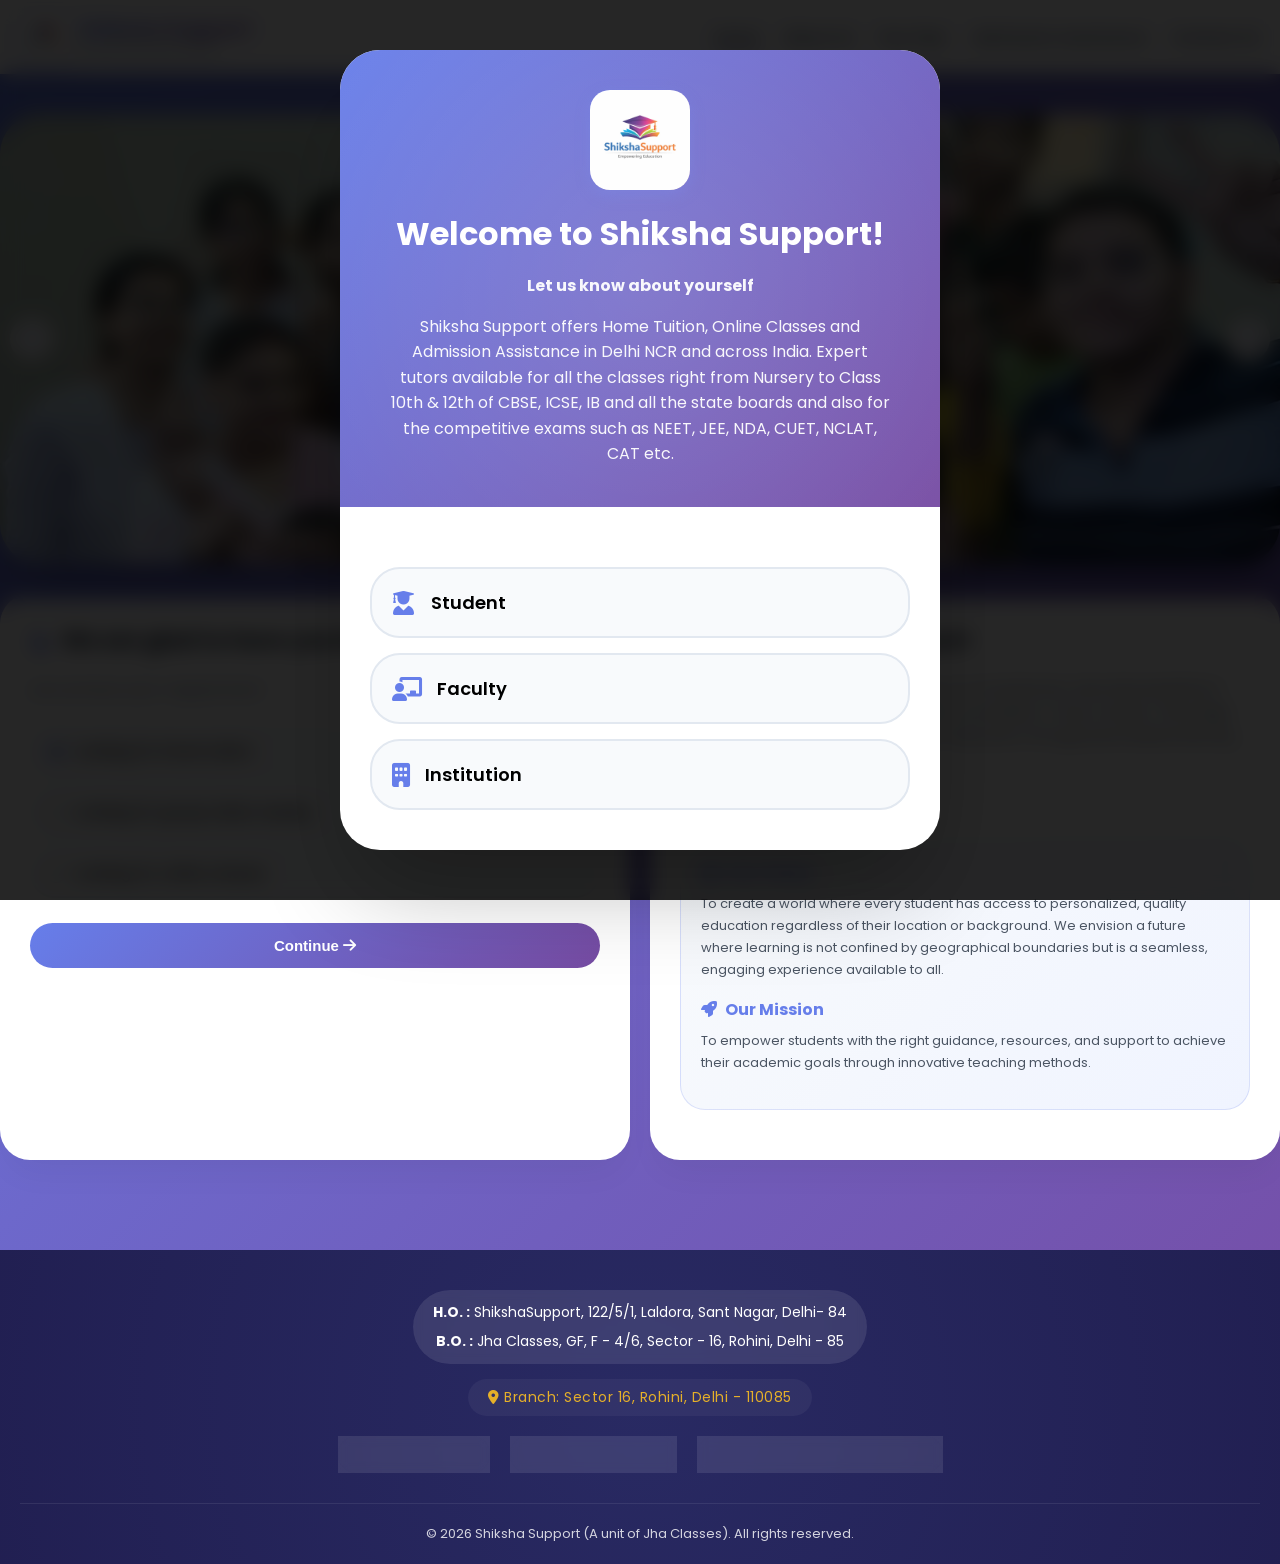
==== commit 6aadfcdd: "Update index.html" ====
--- a/index.html
+++ b/index.html
@@ -2687,7 +2687,7 @@
                         <h4>WhatsApp</h4>
                         <a href="https://wa.me/919311036210" target="_blank" class="clickable-link whatsapp-link">+91 93110 36210</a><br>
                         <a href="https://wa.me/917053886423" target="_blank" class="clickable-link whatsapp-link">+91 70538 86423</a><br>
-                        <a href="https://wa.me/917050624940" target="_blank" class="clickable-link whatsapp-link">+91 70506 24940</a>
+
                     </div>
                 </div>
                 
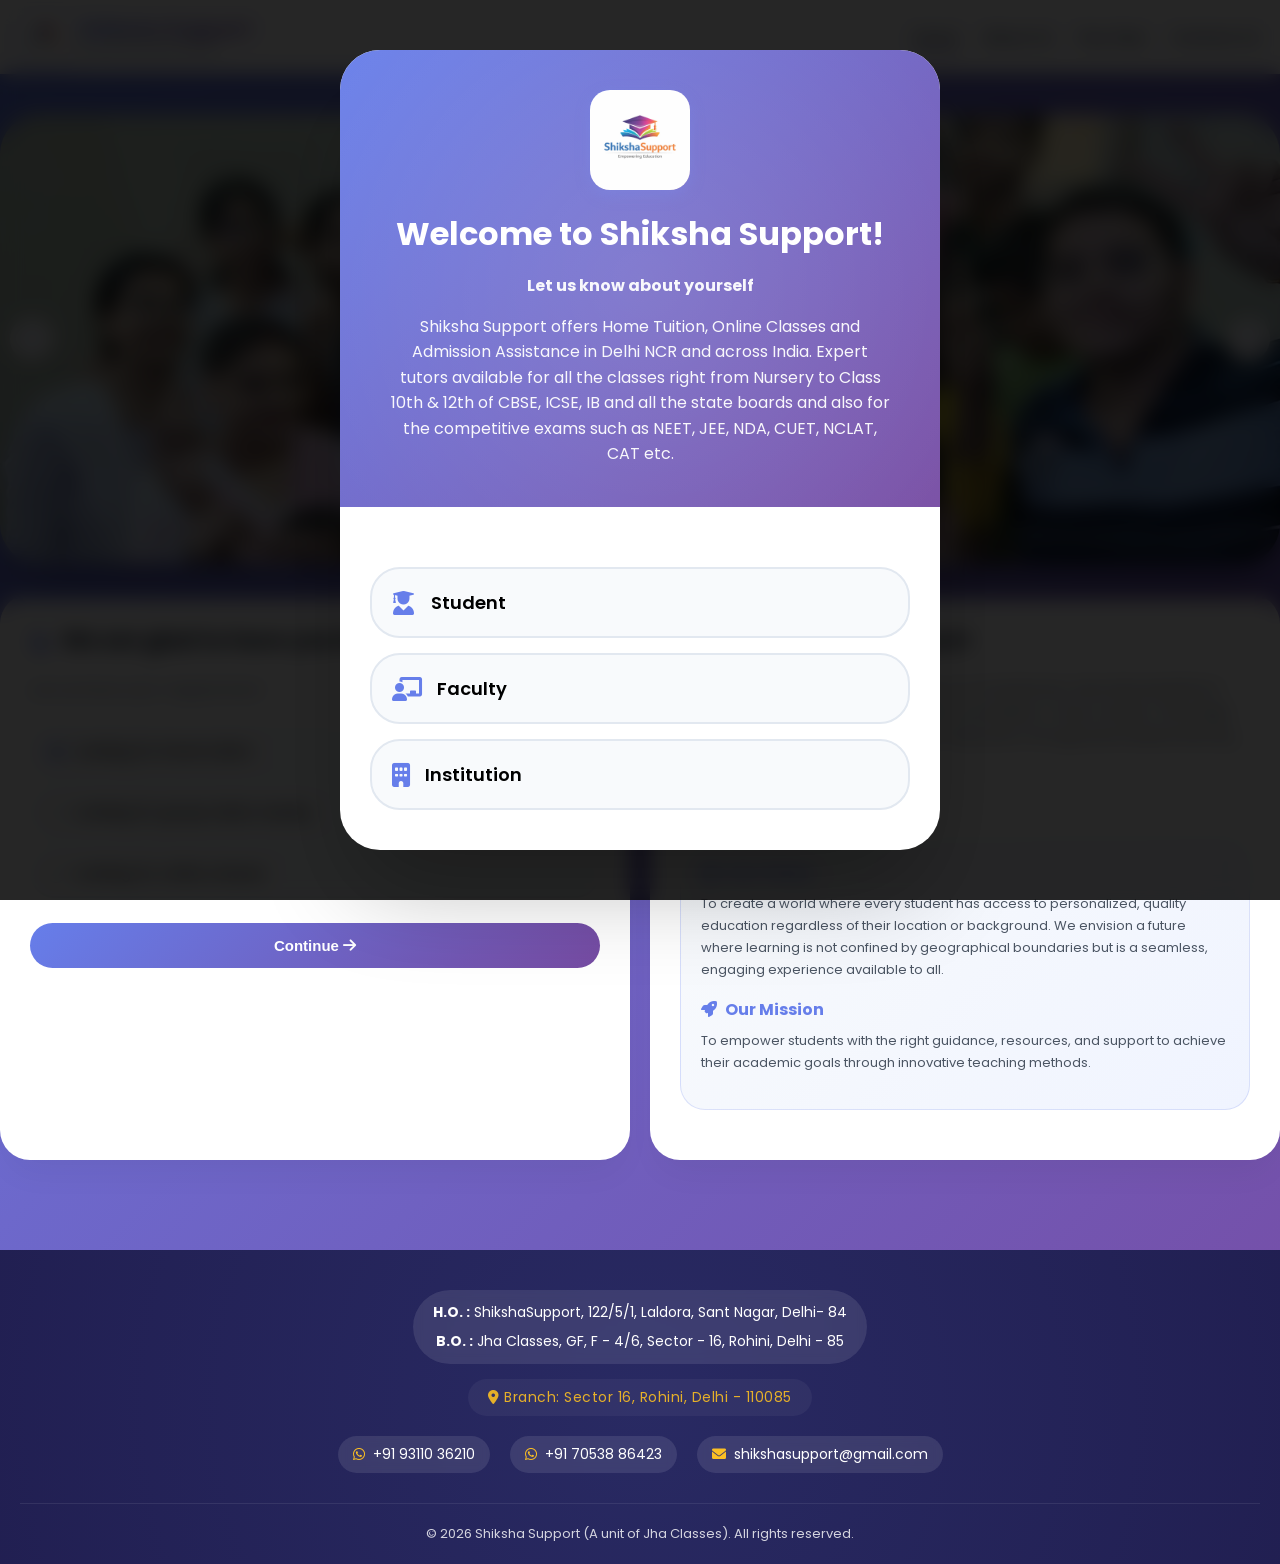
==== commit 1b55192d: "Update index.html" ====
--- a/index.html
+++ b/index.html
@@ -2040,7 +2040,7 @@
             <a onclick="showPage('home'); closeMenu()" class="active">Home</a>
             <a onclick="showPage('about'); closeMenu()">About Us</a>
             <a onclick="showPage('payfees'); closeMenu()">Pay Fees</a>
-            <a onclick="showPage('admission'); closeMenu()">Admission Assistance</a>
+        
             <a onclick="showPage('contact'); closeMenu()">Contact Us</a>
         </div>
     </div>
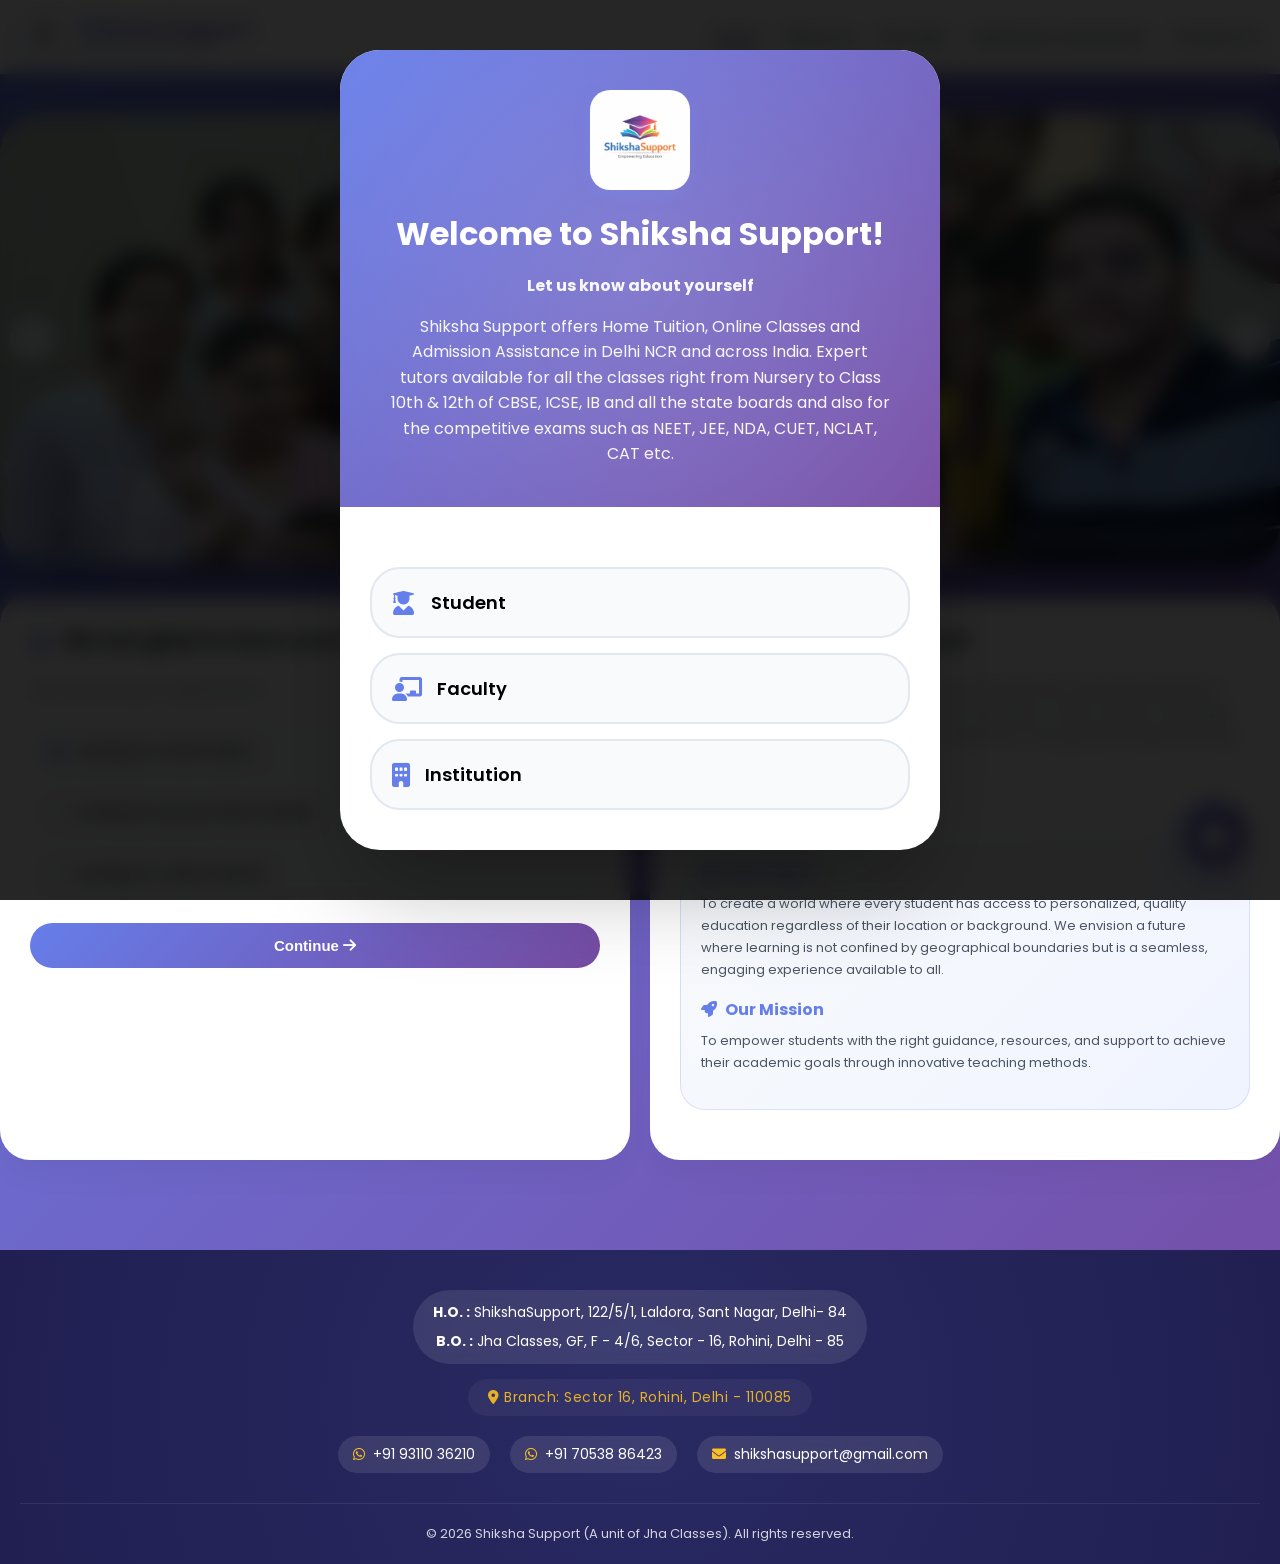
==== commit 5e3f0fba: "Rename deepseek_html_20260315_cba355.html to index.html" ====
--- a/index.html
+++ b/index.html
@@ -605,6 +605,174 @@
             transform: rotate(90deg);
         }
 
+        /* ===== AI CHATBOT ===== */
+        .chatbot-btn {
+            position: fixed;
+            bottom: 30px;
+            right: 30px;
+            width: 70px;
+            height: 70px;
+            background: var(--gradient);
+            border-radius: 50%;
+            display: flex;
+            align-items: center;
+            justify-content: center;
+            color: white;
+            font-size: 30px;
+            cursor: pointer;
+            box-shadow: 0 10px 30px rgba(102,126,234,0.4);
+            z-index: 999;
+            transition: all 0.3s;
+            border: 3px solid white;
+        }
+
+        .chatbot-btn:hover {
+            transform: scale(1.1);
+        }
+
+        .chatbot-container {
+            position: fixed;
+            bottom: 120px;
+            right: 30px;
+            width: 380px;
+            height: 550px;
+            background: white;
+            border-radius: 30px;
+            box-shadow: 0 20px 40px rgba(0,0,0,0.2);
+            display: none;
+            flex-direction: column;
+            overflow: hidden;
+            z-index: 1000;
+            border: 2px solid var(--primary-color);
+        }
+
+        .chatbot-container.active {
+            display: flex;
+        }
+
+        .chatbot-header {
+            background: var(--gradient);
+            color: white;
+            padding: 20px;
+            display: flex;
+            align-items: center;
+            gap: 10px;
+        }
+
+        .chatbot-header i {
+            font-size: 24px;
+        }
+
+        .chatbot-header h3 {
+            flex: 1;
+            font-size: 18px;
+        }
+
+        .close-chat {
+            cursor: pointer;
+            font-size: 24px;
+        }
+
+        .chat-messages {
+            flex: 1;
+            padding: 20px;
+            overflow-y: auto;
+            background: #f8fafc;
+        }
+
+        .message {
+            margin-bottom: 15px;
+            display: flex;
+            flex-direction: column;
+        }
+
+        .message.bot {
+            align-items: flex-start;
+        }
+
+        .message.user {
+            align-items: flex-end;
+        }
+
+        .message-content {
+            max-width: 80%;
+            padding: 12px 18px;
+            border-radius: 20px;
+            font-size: 14px;
+            line-height: 1.5;
+        }
+
+        .bot .message-content {
+            background: white;
+            border: 1px solid #e2e8f0;
+            border-top-left-radius: 5px;
+        }
+
+        .user .message-content {
+            background: var(--gradient);
+            color: white;
+            border-top-right-radius: 5px;
+        }
+
+        .enquiry-button {
+            background: #25D366;
+            color: white;
+            border: none;
+            padding: 10px 15px;
+            border-radius: 30px;
+            font-size: 14px;
+            font-weight: 600;
+            cursor: pointer;
+            display: inline-flex;
+            align-items: center;
+            gap: 8px;
+            margin-top: 8px;
+            transition: all 0.3s;
+        }
+
+        .enquiry-button:hover {
+            background: #128C7E;
+            transform: translateY(-2px);
+        }
+
+        .chat-input-area {
+            padding: 20px;
+            background: white;
+            border-top: 1px solid #e2e8f0;
+            display: flex;
+            gap: 10px;
+        }
+
+        .chat-input-area input {
+            flex: 1;
+            padding: 12px 20px;
+            border: 2px solid #e2e8f0;
+            border-radius: 30px;
+            font-size: 14px;
+            font-family: 'Poppins', sans-serif;
+        }
+
+        .chat-input-area input:focus {
+            outline: none;
+            border-color: var(--primary-color);
+        }
+
+        .chat-input-area button {
+            background: var(--gradient);
+            color: white;
+            border: none;
+            width: 45px;
+            height: 45px;
+            border-radius: 50%;
+            cursor: pointer;
+            font-size: 18px;
+            transition: all 0.3s;
+        }
+
+        .chat-input-area button:hover {
+            transform: scale(1.1);
+        }
+
         /* ===== FACULTY REGISTRATION POPUP ===== */
         .faculty-reg-popup {
             position: fixed;
@@ -1708,6 +1876,35 @@
     </style>
 </head>
 <body>
+
+<!-- ===== AI CHATBOT ===== -->
+<div class="chatbot-btn" onclick="toggleChatbot()">
+    <i class="fas fa-robot"></i>
+</div>
+
+<div class="chatbot-container" id="chatbot">
+    <div class="chatbot-header">
+        <i class="fas fa-robot"></i>
+        <h3>Shiksha AI Assistant</h3>
+        <i class="fas fa-times close-chat" onclick="toggleChatbot()"></i>
+    </div>
+    <div class="chat-messages" id="chatMessages">
+        <div class="message bot">
+            <div class="message-content">
+                👋 Namaste! I'm Shiksha AI Assistant. Ask me anything about:
+                <br>• 📚 Tuition classes
+                <br>• 🎓 Admission assistance
+                <br>• 💰 Fee payment
+                <br>• 👨‍🏫 Faculty registration
+                <br>• 📞 Contact details
+            </div>
+        </div>
+    </div>
+    <div class="chat-input-area">
+        <input type="text" id="chatInput" placeholder="Type your question..." onkeypress="if(event.key==='Enter') sendMessage()">
+        <button onclick="sendMessage()"><i class="fas fa-paper-plane"></i></button>
+    </div>
+</div>
 
 <!-- ===== WELCOME POPUP ===== -->
 <div class="welcome-popup" id="welcomePopup">
@@ -1780,11 +1977,14 @@
                 </div>
                 
                 <div class="form-group">
-                    <label><i class="fas fa-phone"></i> Registered Mobile <span style="color: red;">*</span></label>
+                    <label><i class="fas fa-phone"></i> Contact Number <span style="color: red;">*</span></label>
                     <div style="display: flex; gap: 10px;">
                         <div style="width: 100px;">
                             <select name="Country Code" class="form-control" style="padding: 15px 5px;">
                                 <option value="+91" selected>+91</option>
+                                <option value="+1">+1</option>
+                                <option value="+44">+44</option>
+                                <option value="+61">+61</option>
                             </select>
                         </div>
                         <div style="flex: 1;">
@@ -1800,8 +2000,8 @@
                 
                 <div class="row-flex">
                     <div class="form-group">
-                        <label><i class="fas fa-location-dot"></i> Branch <span style="color: red;">*</span></label>
-                        <input type="text" name="Branch" class="form-control" id="reqLocality" value="Sector 16, Rohini, Delhi - 110085" required>
+                        <label><i class="fas fa-location-dot"></i> Locality <span style="color: red;">*</span></label>
+                        <input type="text" name="Locality" class="form-control" id="reqLocality" value="Rohini" placeholder="e.g., Rohini" required>
                     </div>
                     
                     <div class="form-group pincode-group">
@@ -1811,33 +2011,26 @@
                     </div>
                 </div>
                 
-                <div class="row-flex">
-                    <div class="form-group">
-                        <label><i class="fas fa-graduation-cap"></i> Class/Grade <span style="color: red;">*</span></label>
-                        <select name="Class" class="form-control" id="classSelect" required>
-                            <option value="">Select Class</option>
-                            <option value="Nursery">Nursery</option>
-                            <option value="LKG">LKG</option>
-                            <option value="UKG">UKG</option>
-                            <option value="Class 1">Class 1</option>
-                            <option value="Class 2">Class 2</option>
-                            <option value="Class 3">Class 3</option>
-                            <option value="Class 4">Class 4</option>
-                            <option value="Class 5">Class 5</option>
-                            <option value="Class 6">Class 6</option>
-                            <option value="Class 7">Class 7</option>
-                            <option value="Class 8">Class 8</option>
-                            <option value="Class 9">Class 9</option>
-                            <option value="Class 10">Class 10</option>
-                            <option value="Class 11">Class 11</option>
-                            <option value="Class 12">Class 12</option>
-                        </select>
-                    </div>
-                    
-                    <div class="form-group">
-                        <label><i class="fas fa-map-pin"></i> City/Pin Code <span style="color: red;">*</span></label>
-                        <input type="text" name="CityPin" class="form-control" id="cityPin" placeholder="City and Pin Code" required>
-                    </div>
+                <div class="form-group">
+                    <label><i class="fas fa-school"></i> Education Level <span style="color: red;">*</span></label>
+                    <select name="Education Level" class="form-control" id="educationLevel" onchange="updateClassOptions()">
+                        <option value="primary">Primary (Nursery - Class 5)</option>
+                        <option value="secondary" selected>Secondary (Class 6 - 10)</option>
+                        <option value="higher">Higher Secondary (Class 11 - 12)</option>
+                        <option value="ug">UG (College)</option>
+                        <option value="pg">PG (Post Graduate)</option>
+                        <option value="other">Other</option>
+                    </select>
+                </div>
+                
+                <div class="form-group" id="classSelectionContainer">
+                    <label><i class="fas fa-graduation-cap"></i> Select Class/Standard <span style="color: red;">*</span></label>
+                    <select name="Class" class="form-control" id="classSelect"></select>
+                </div>
+                
+                <div class="form-group" id="otherClassContainer" style="display: none;">
+                    <label><i class="fas fa-pen"></i> Specify Class/Standard <span style="color: red;">*</span></label>
+                    <input type="text" name="Other Class" class="form-control" id="otherClass" placeholder="Enter your class/standard">
                 </div>
                 
                 <div class="form-group">
@@ -1853,11 +2046,6 @@
                         <option value="Maharashtra Board">Maharashtra Board</option>
                         <option value="Other">Other</option>
                     </select>
-                </div>
-                
-                <div class="warning-text">
-                    <i class="fas fa-exclamation-triangle"></i>
-                    <span>कृपया सभी जानकारी सही-सही भरें। गलत जानकारी देने पर आपका आवेदन रद्द किया जा सकता है।</span>
                 </div>
                 
                 <button type="submit" class="btn-primary">Next <i class="fas fa-arrow-right"></i></button>
@@ -1901,11 +2089,6 @@
                     <input type="text" name="Other Subject" class="form-control" placeholder="Please specify subject">
                 </div>
                 
-                <div class="warning-text">
-                    <i class="fas fa-exclamation-triangle"></i>
-                    <span>कृपया सभी विषय सही-सही चुनें। बाद में बदलाव संभव नहीं होगा।</span>
-                </div>
-                
                 <button type="submit" class="btn-primary">Submit <i class="fas fa-check"></i></button>
             </form>
         </div>
@@ -1953,6 +2136,8 @@
                         <div style="width: 100px;">
                             <select name="Country Code" class="form-control" style="padding: 15px 5px;">
                                 <option value="+91" selected>+91</option>
+                                <option value="+1">+1</option>
+                                <option value="+44">+44</option>
                             </select>
                         </div>
                         <div style="flex: 1;">
@@ -1989,11 +2174,6 @@
                 <div class="form-group">
                     <label><i class="fas fa-briefcase"></i> Experience (Years) <span style="color: red;">*</span></label>
                     <input type="number" name="Experience" class="form-control" id="facultyExperience" required>
-                </div>
-                
-                <div class="warning-text">
-                    <i class="fas fa-exclamation-triangle"></i>
-                    <span>कृपया सभी जानकारी सही-सही भरें। गलत जानकारी देने पर आपका आवेदन रद्द किया जा सकता है।</span>
                 </div>
                 
                 <button type="submit" class="btn-primary">Register</button>
@@ -2040,7 +2220,7 @@
             <a onclick="showPage('home'); closeMenu()" class="active">Home</a>
             <a onclick="showPage('about'); closeMenu()">About Us</a>
             <a onclick="showPage('payfees'); closeMenu()">Pay Fees</a>
-        
+            <a onclick="showPage('admission'); closeMenu()">Admission Assistance</a>
             <a onclick="showPage('contact'); closeMenu()">Contact Us</a>
         </div>
     </div>
@@ -2687,7 +2867,7 @@
                         <h4>WhatsApp</h4>
                         <a href="https://wa.me/919311036210" target="_blank" class="clickable-link whatsapp-link">+91 93110 36210</a><br>
                         <a href="https://wa.me/917053886423" target="_blank" class="clickable-link whatsapp-link">+91 70538 86423</a><br>
-
+                        <a href="https://wa.me/917050624940" target="_blank" class="clickable-link whatsapp-link">+91 70506 24940</a>
                     </div>
                 </div>
                 
@@ -2753,6 +2933,107 @@
         offset: 50
     });
 
+    // ===== AI CHATBOT =====
+    function toggleChatbot() {
+        document.getElementById('chatbot').classList.toggle('active');
+    }
+
+    function sendMessage() {
+        const input = document.getElementById('chatInput');
+        const message = input.value.trim();
+        if (!message) return;
+
+        // Add user message
+        addMessage(message, 'user');
+        input.value = '';
+
+        // Generate bot response
+        setTimeout(() => {
+            const response = getBotResponse(message.toLowerCase());
+            addMessage(response, 'bot');
+        }, 1000);
+    }
+
+    function addMessage(text, sender) {
+        const chat = document.getElementById('chatMessages');
+        const messageDiv = document.createElement('div');
+        messageDiv.className = `message ${sender}`;
+        
+        const contentDiv = document.createElement('div');
+        contentDiv.className = 'message-content';
+        contentDiv.innerHTML = text;
+        
+        messageDiv.appendChild(contentDiv);
+        chat.appendChild(messageDiv);
+        chat.scrollTop = chat.scrollHeight;
+    }
+
+    function getBotResponse(message) {
+        // Website information database
+        const responses = {
+            // Tuition related
+            'home tuition': '🏠 We offer home tuition from Nursery to Class 12. Our expert teachers visit your home for personalized coaching. You can book a demo class through the "Student" option in welcome popup.',
+            'online classes': '💻 Yes, we provide live online classes for all subjects. Flexible timings and recorded sessions available. Go to "Student" section and select "Tuition Support" to get started.',
+            'group tuition': '👥 Group tuition is available at our center in Rohini, Sector 16. Small batches (5-8 students) for better attention. Visit our "Contact" page for address.',
+            'tuition fees': '💰 Tuition fees vary by class and subject. Please contact us directly for detailed fee structure. You can also use the "Pay Fees" page to make payments.',
+            'subjects': '📚 We teach all major subjects: Mathematics, Science, Physics, Chemistry, Biology, English, Hindi, Sanskrit, History, Geography, Computer Science, Accounts, Economics, and more!',
+            'class 10': '🎓 Class 10 coaching available for CBSE, ICSE, and state boards. Complete syllabus coverage with previous year papers. Book a demo class today!',
+            'class 12': '🎓 Class 12 coaching for all streams (Science, Commerce, Arts). Special focus on board exams and competitive exams like JEE, NEET, CUET.',
+            'competitive exams': '📝 We provide coaching for NEET, JEE, NDA, CUET, NCLAT, CAT, and other competitive exams. Expert faculty with years of experience.',
+            
+            // Admission related
+            'admission': '🎯 We provide admission assistance for schools and colleges across India. We have partnerships with 100+ institutions. Click the "Admission Assistance" tab for more info.',
+            'college admission': '🏛️ We help with college admissions for B.Tech, Medical, Law, MBA, MCA, various UG & PG programs, and Ph.D courses. Fill the admission assistance form to get started.',
+            'school admission': '🏫 We assist with school admissions from Nursery to Class 12. We have tie-ups with prestigious schools in Delhi NCR.',
+            
+            // Faculty related
+            'faculty registration': '👨‍🏫 Want to join as a teacher? Click "Faculty" in the welcome popup and fill the registration form. Registration fee is ₹100.',
+            'teacher registration': '👩‍🏫 We welcome experienced teachers. Register through the "Faculty" option in welcome popup.',
+            'become teacher': '✨ To become a teacher with us, please complete the faculty registration form. We look forward to having you on our team!',
+            
+            // Payment related
+            'pay fees': '💰 You can pay fees online through the "Pay Fees" page. Select your tuition type (Home/Online/Group) and fill the payment details.',
+            'payment': '💳 For fee payment, go to "Pay Fees" page. You can pay via QR code scan.',
+            'transaction id': '🔑 After making payment, please enter your transaction ID on the same page to confirm your payment.',
+            
+            // Contact & Address
+            'contact': '📞 You can contact us on WhatsApp: +91 93110 36210, +91 70538 86423, or email: shikshasupport@gmail.com',
+            'phone': '📱 Our WhatsApp numbers: 93110 36210, 70538 86423, 70506 24940. Click on numbers to open WhatsApp chat.',
+            'email': '📧 Email us at: shikshasupport@gmail.com',
+            'address': '📍 H.O.: ShikshaSupport, 122/5/1, Laldora, Sant Nagar, Delhi-84\n📍 B.O.: Jha Classes, GF, F-4/6, Sector-16, Rohini, Delhi-85',
+            'branch': '🏢 Our branch is located at Sector 16, Rohini, Delhi - 110085. Visit us for group tuition and counseling.',
+            'rohini': '📍 Our Rohini branch: GF, F-4/6, Sector-16, Rohini, Delhi-85. We have group tuition and admission assistance available here.',
+            'sant nagar': '📍 Our head office: 122/5/1, Laldora, Sant Nagar, Delhi-84.',
+            
+            // General
+            'hello': '👋 Hello! How can I help you today? Feel free to ask about tuition, admissions, faculty registration, or payments.',
+            'hi': '👋 Hi there! What would you like to know about Shiksha Support?',
+            'help': '🆘 I can help you with:\n• Tuition classes (home/online/group)\n• Admission assistance\n• Faculty registration\n• Fee payment\n• Contact details\n\nJust ask me anything!',
+            'thanks': '😊 You\'re welcome! If you have more questions, feel free to ask.',
+            'thank you': '😊 Happy to help! Let me know if you need anything else.',
+            'bye': '👋 Goodbye! Feel free to chat again if you have more questions.',
+            'namaste': '🙏 Namaste! Welcome to Shiksha Support. How may I assist you today?'
+        };
+
+        // Check for keywords in message
+        for (let key in responses) {
+            if (message.includes(key)) {
+                return responses[key];
+            }
+        }
+
+        // If no match found, show enquiry button
+        return `
+            🤔 I'm not sure about that. For specific queries, please send us a message on WhatsApp.
+            <br><br>
+            <a href="https://wa.me/919311036210?text=Hi! I have a question about: ${encodeURIComponent(message)}" target="_blank" style="text-decoration: none;">
+                <button class="enquiry-button">
+                    <i class="fab fa-whatsapp"></i> Send Enquiry on WhatsApp
+                </button>
+            </a>
+        `;
+    }
+
     // ===== MOBILE MENU =====
     function toggleMenu() {
         const navLinks = document.getElementById('navLinks');
@@ -2820,13 +3101,20 @@
         const name = document.getElementById('reqName').value;
         const phone = document.getElementById('reqPhone').value;
         const city = document.getElementById('reqCity').value;
-        const branch = document.getElementById('reqLocality').value;
+        const locality = document.getElementById('reqLocality').value;
         const pincode = document.getElementById('reqPincode').value;
-        const selectedClass = document.getElementById('classSelect').value;
-        const cityPin = document.getElementById('cityPin').value;
+        const educationLevel = document.getElementById('educationLevel').value;
+        let selectedClass = '';
+        
+        if (educationLevel === 'other') {
+            selectedClass = document.getElementById('otherClass').value;
+        } else {
+            selectedClass = document.getElementById('classSelect').value;
+        }
+        
         const board = document.getElementById('reqBoard').value;
         
-        if (!name || !phone || !city || !branch || !pincode || !selectedClass || !cityPin || !board) {
+        if (!name || !phone || !city || !locality || !pincode || !selectedClass || !board) {
             alert('Please fill all fields');
             return false;
         }
@@ -2836,10 +3124,10 @@
         formData.append('Name', name);
         formData.append('Phone', '+91' + phone);
         formData.append('City', city);
-        formData.append('Branch', branch);
+        formData.append('Locality', locality);
         formData.append('Pincode', pincode);
+        formData.append('Education Level', educationLevel);
         formData.append('Class', selectedClass);
-        formData.append('City/Pin', cityPin);
         formData.append('Board', board);
         formData.append('Requirement Type', selectedRequirement);
         
@@ -3037,6 +3325,90 @@
         return false;
     }
 
+    // ===== PINCODE AUTO-FILL =====
+    function fetchCityFromPincode() {
+        const pincode = document.getElementById('reqPincode').value;
+        const hintDiv = document.getElementById('pincodeHint');
+        const cityInput = document.getElementById('reqCity');
+        
+        if (pincode.length === 6) {
+            fetch(`https://api.postalpincode.in/pincode/${pincode}`)
+                .then(response => response.json())
+                .then(data => {
+                    if (data[0].Status === 'Success') {
+                        const city = data[0].PostOffice[0].District;
+                        const state = data[0].PostOffice[0].State;
+                        cityInput.value = city;
+                        hintDiv.textContent = `City: ${city}, ${state}`;
+                        hintDiv.classList.add('show');
+                    } else {
+                        hintDiv.textContent = 'Pincode not found. Please enter city manually.';
+                        hintDiv.classList.add('show');
+                        cityInput.readOnly = false;
+                    }
+                })
+                .catch(error => {
+                    console.log('API error');
+                });
+        } else {
+            hintDiv.classList.remove('show');
+            cityInput.readOnly = false;
+        }
+    }
+
+    // ===== EDUCATION LEVEL CLASS OPTIONS =====
+    function updateClassOptions() {
+        const educationLevel = document.getElementById('educationLevel').value;
+        const classSelect = document.getElementById('classSelect');
+        const classContainer = document.getElementById('classSelectionContainer');
+        const otherContainer = document.getElementById('otherClassContainer');
+        
+        if (educationLevel === 'other') {
+            classContainer.style.display = 'none';
+            otherContainer.style.display = 'block';
+        } else {
+            classContainer.style.display = 'block';
+            otherContainer.style.display = 'none';
+            
+            // Populate classes based on education level
+            let options = [];
+            if (educationLevel === 'primary') {
+                options = ['Nursery', 'LKG', 'UKG', 'Class 1', 'Class 2', 'Class 3', 'Class 4', 'Class 5'];
+            } else if (educationLevel === 'secondary') {
+                options = ['Class 6', 'Class 7', 'Class 8', 'Class 9', 'Class 10'];
+            } else if (educationLevel === 'higher') {
+                options = ['Class 11', 'Class 12'];
+            } else if (educationLevel === 'ug') {
+                options = ['UG 1st Year', 'UG 2nd Year', 'UG 3rd Year', 'UG 4th Year'];
+            } else if (educationLevel === 'pg') {
+                options = ['PG 1st Year', 'PG 2nd Year'];
+            }
+            
+            classSelect.innerHTML = '';
+            options.forEach(opt => {
+                const option = document.createElement('option');
+                option.value = opt;
+                option.textContent = opt;
+                classSelect.appendChild(option);
+            });
+        }
+    }
+
+    // ===== OTHER SUBJECT HANDLER =====
+    document.addEventListener('DOMContentLoaded', function() {
+        const otherCheckbox = document.getElementById('otherSubjectCheckbox');
+        if (otherCheckbox) {
+            otherCheckbox.addEventListener('change', function() {
+                const otherBox = document.getElementById('otherSubjectBox');
+                if (this.checked) {
+                    otherBox.classList.add('show');
+                } else {
+                    otherBox.classList.remove('show');
+                }
+            });
+        }
+    });
+
     // ===== SLIDER =====
     let currentSlide = 0;
     const slides = document.querySelectorAll('.slide');
@@ -3102,7 +3474,7 @@
         closeMenu();
     }
 
-    // ===== FORM VALIDATIONS =====
+    // ===== ADMISSION VALIDATION =====
     function validateAdmission() {
         const consent = document.getElementById('consentCheckbox').checked;
         if (!consent) {
@@ -3114,6 +3486,8 @@
     }
 
     // Make functions global
+    window.toggleChatbot = toggleChatbot;
+    window.sendMessage = sendMessage;
     window.toggleMenu = toggleMenu;
     window.closeMenu = closeMenu;
     window.selectUserType = selectUserType;
@@ -3133,6 +3507,8 @@
     window.showPaymentForm = showPaymentForm;
     window.submitPaymentForm = submitPaymentForm;
     window.submitTransaction = submitTransaction;
+    window.fetchCityFromPincode = fetchCityFromPincode;
+    window.updateClassOptions = updateClassOptions;
     window.prevSlide = prevSlide;
     window.nextSlide = nextSlide;
     window.goToSlide = goToSlide;
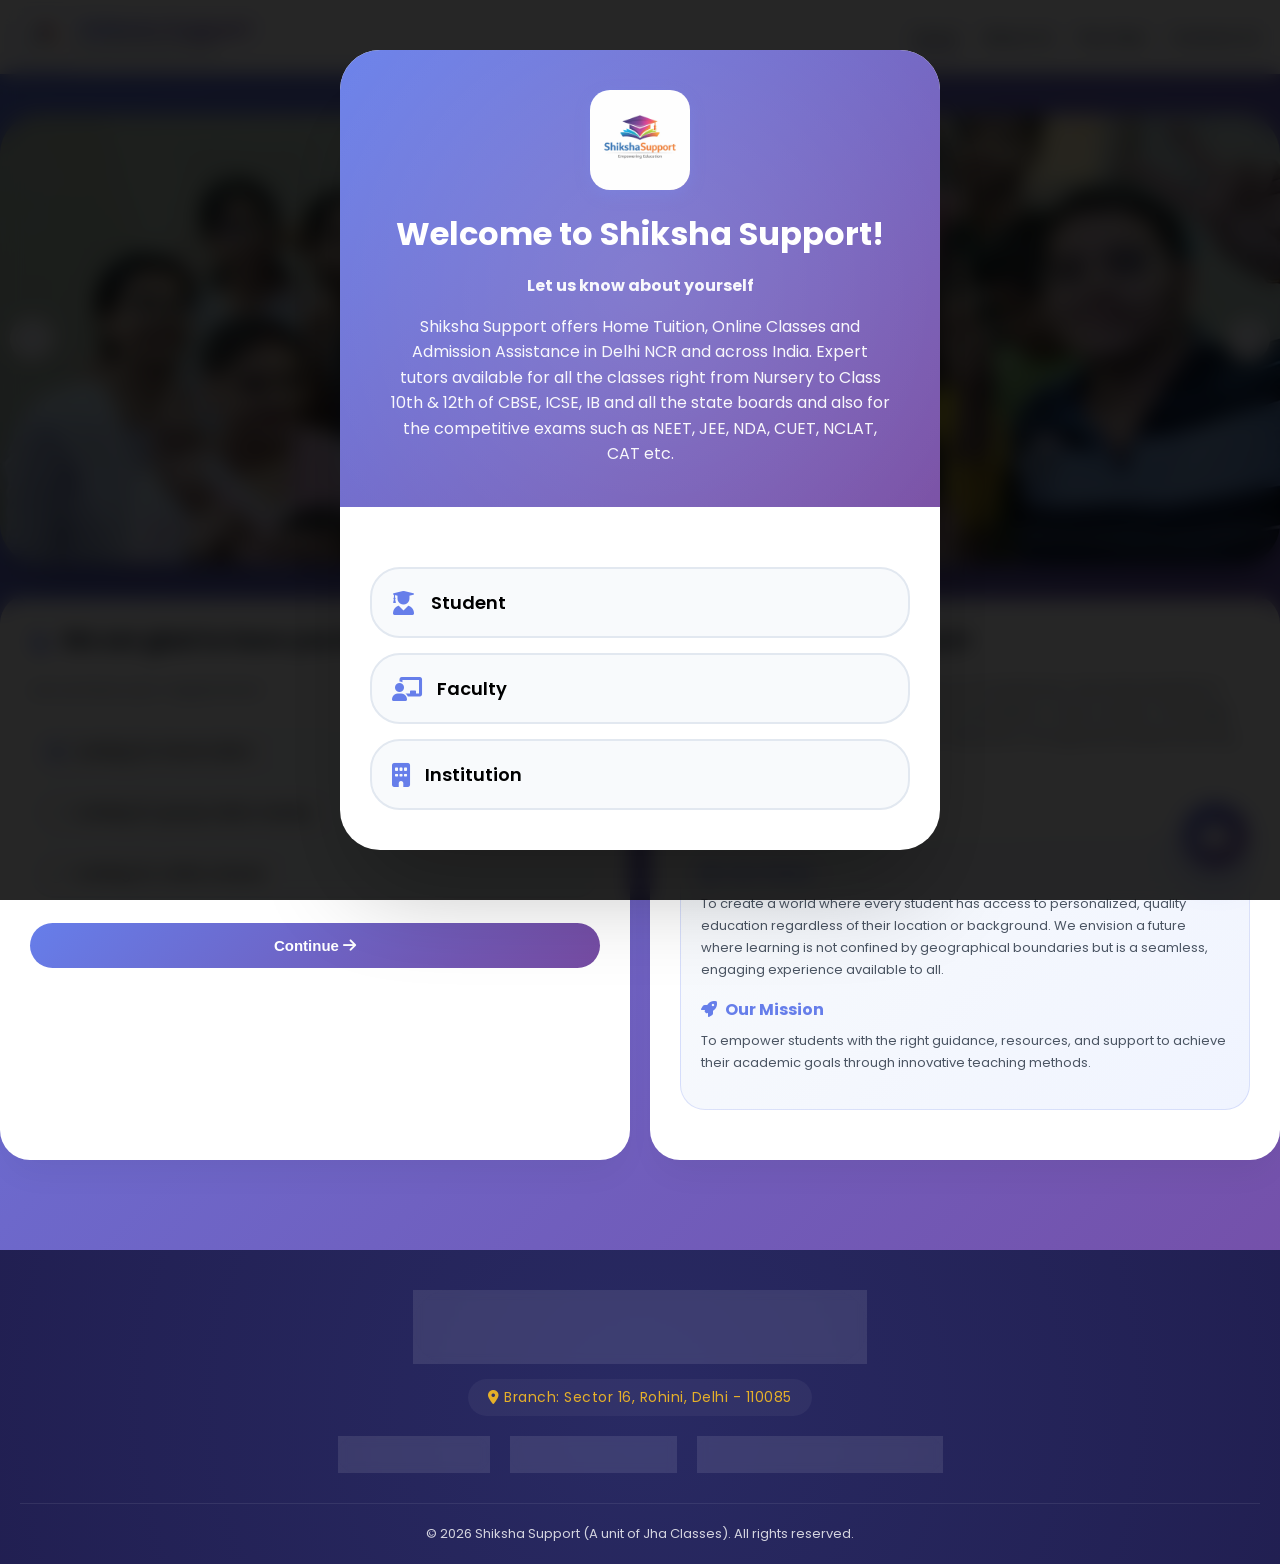
==== commit 122c09af: "Update index.html" ====
--- a/index.html
+++ b/index.html
@@ -2220,7 +2220,7 @@
             <a onclick="showPage('home'); closeMenu()" class="active">Home</a>
             <a onclick="showPage('about'); closeMenu()">About Us</a>
             <a onclick="showPage('payfees'); closeMenu()">Pay Fees</a>
-            <a onclick="showPage('admission'); closeMenu()">Admission Assistance</a>
+            
             <a onclick="showPage('contact'); closeMenu()">Contact Us</a>
         </div>
     </div>
@@ -2867,7 +2867,7 @@
                         <h4>WhatsApp</h4>
                         <a href="https://wa.me/919311036210" target="_blank" class="clickable-link whatsapp-link">+91 93110 36210</a><br>
                         <a href="https://wa.me/917053886423" target="_blank" class="clickable-link whatsapp-link">+91 70538 86423</a><br>
-                        <a href="https://wa.me/917050624940" target="_blank" class="clickable-link whatsapp-link">+91 70506 24940</a>
+                       
                     </div>
                 </div>
                 
@@ -2998,7 +2998,7 @@
             
             // Contact & Address
             'contact': '📞 You can contact us on WhatsApp: +91 93110 36210, +91 70538 86423, or email: shikshasupport@gmail.com',
-            'phone': '📱 Our WhatsApp numbers: 93110 36210, 70538 86423, 70506 24940. Click on numbers to open WhatsApp chat.',
+            'phone': '📱 Our WhatsApp numbers: 93110 36210, 70538 86423,. Click on numbers to open WhatsApp chat.',
             'email': '📧 Email us at: shikshasupport@gmail.com',
             'address': '📍 H.O.: ShikshaSupport, 122/5/1, Laldora, Sant Nagar, Delhi-84\n📍 B.O.: Jha Classes, GF, F-4/6, Sector-16, Rohini, Delhi-85',
             'branch': '🏢 Our branch is located at Sector 16, Rohini, Delhi - 110085. Visit us for group tuition and counseling.',
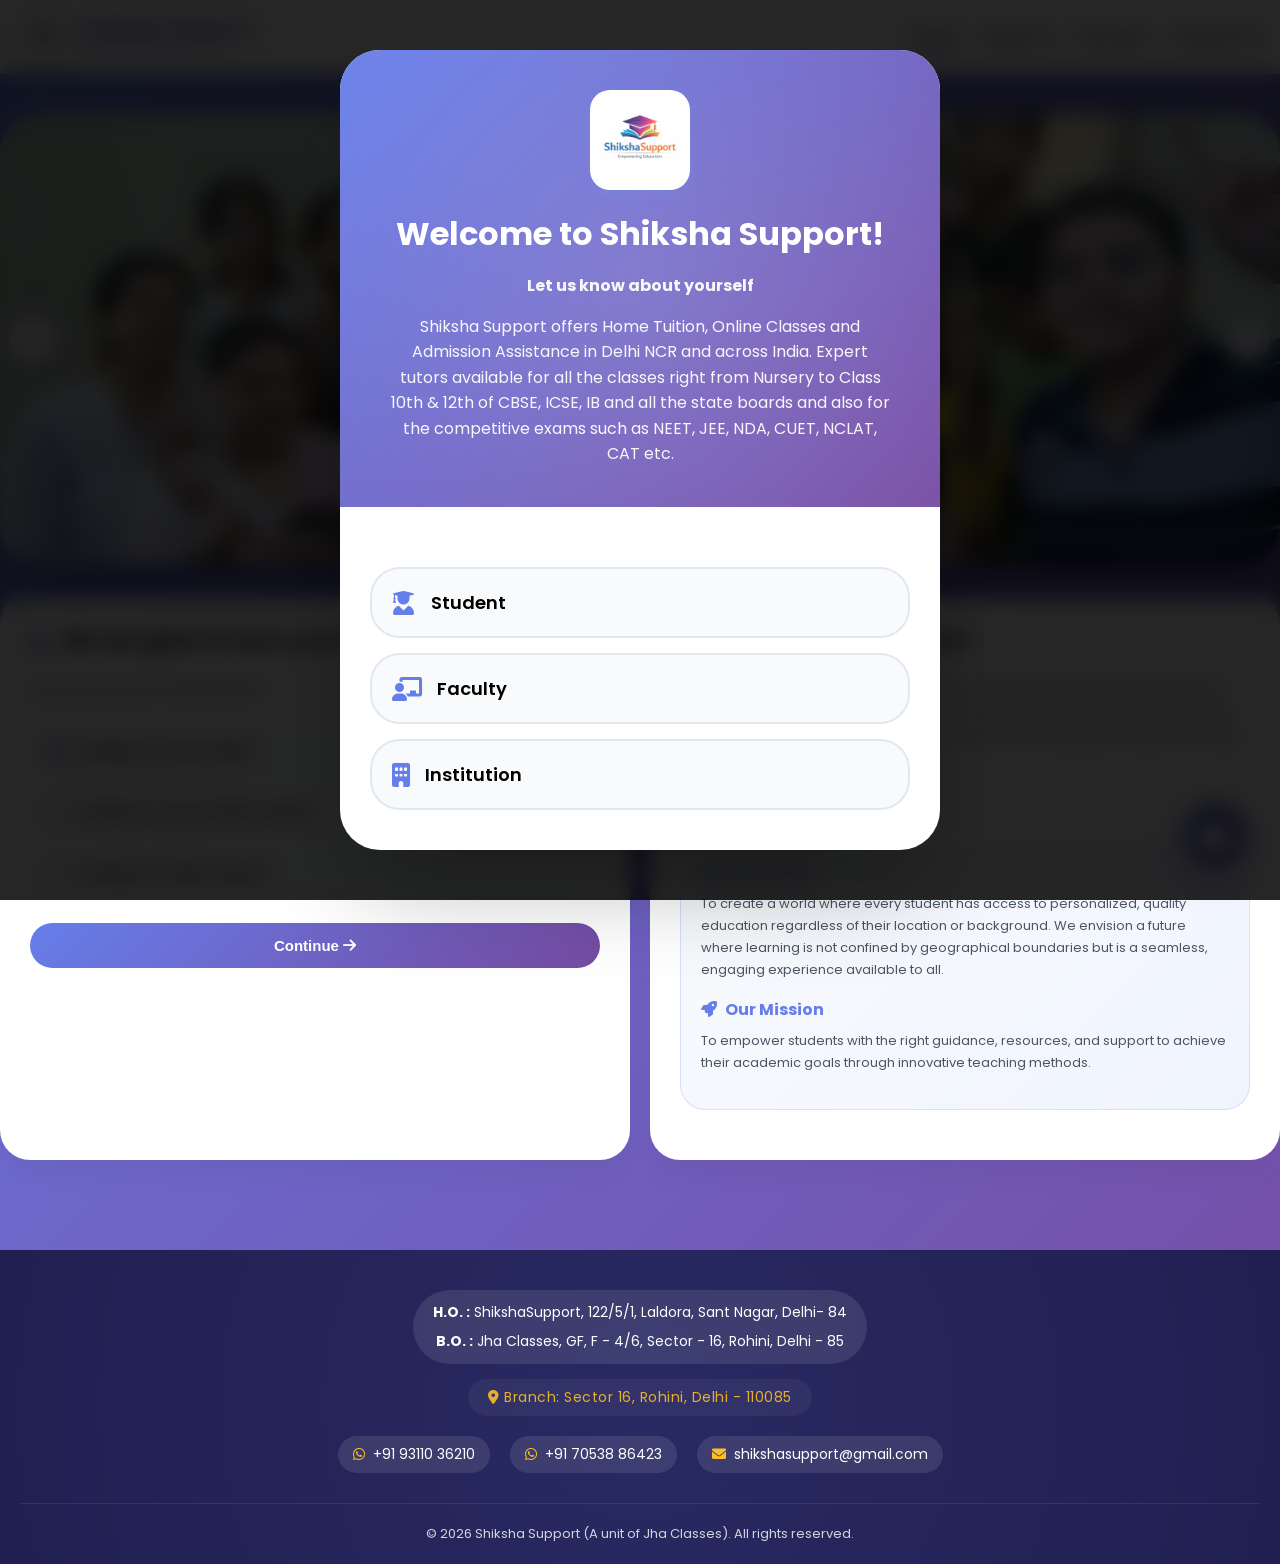
==== commit c731065d: "Update index.html" ====
--- a/index.html
+++ b/index.html
@@ -2708,21 +2708,21 @@
             <h2>Partner Institutions</h2>
             <div class="institution-grid">
                 <div class="institution-card">
-                    <img src="images/slider1.jpeg" alt="University">
+                    <img src="images/sk1.jpg" alt="University">
                     <div class="institution-info">
                         <h3>Partner Institution</h3>
                         <p>Prestigious educational institute</p>
                     </div>
                 </div>
                 <div class="institution-card">
-                    <img src="images/teacherslider2.jpeg" alt="University">
+                    <img src="images/sk2.jpg" alt="University">
                     <div class="institution-info">
                         <h3>Partner Institution</h3>
                         <p>Premier educational institute</p>
                     </div>
                 </div>
                 <div class="institution-card">
-                    <img src="images/slider1.jpeg" alt="University">
+                    <img src="images/sk3.jpg" alt="University">
                     <div class="institution-info">
                         <h3>Partner Institution</h3>
                         <p>Top-ranked university</p>
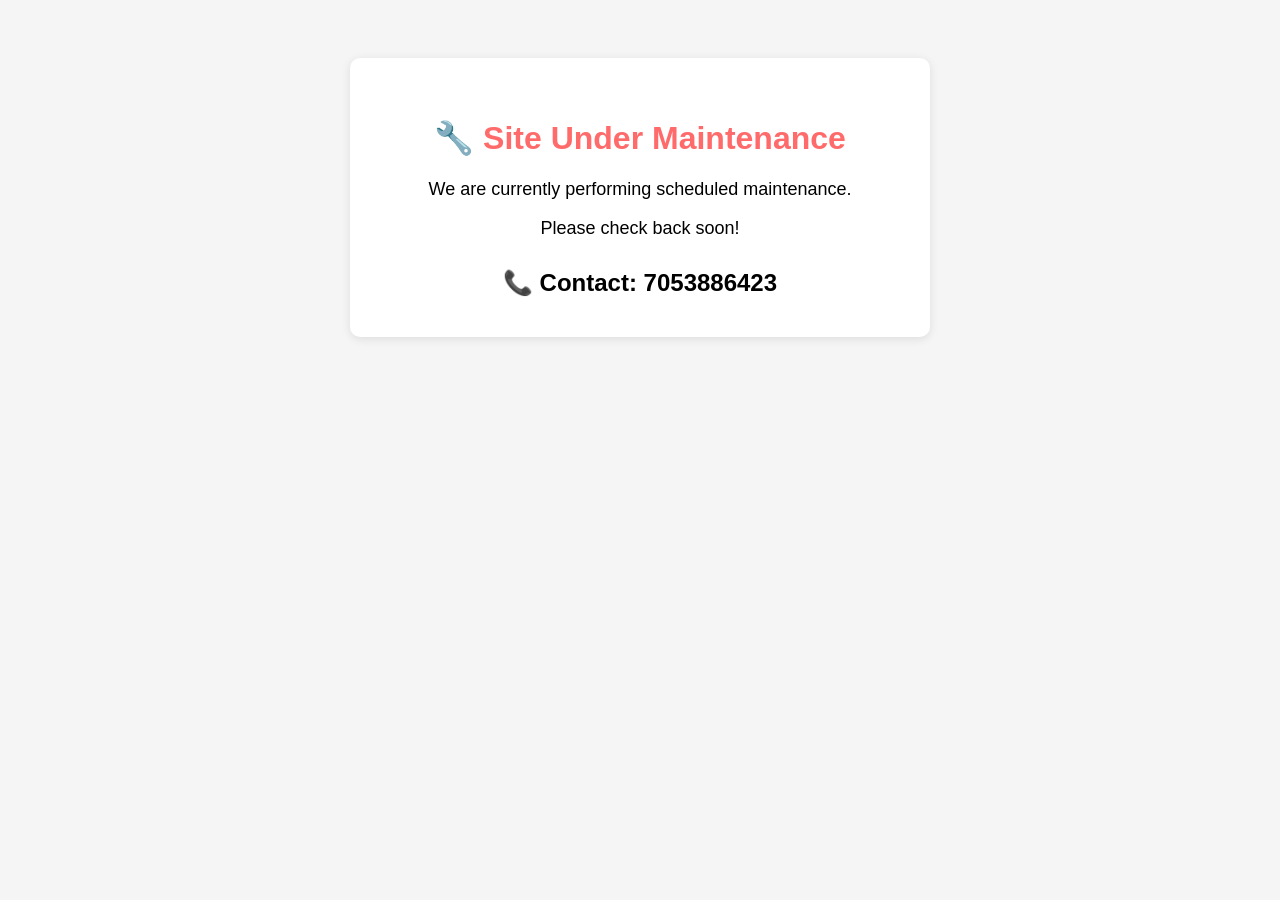
==== commit 012d000a: "Update index.html" ====
--- a/index.html
+++ b/index.html
@@ -1,3519 +1,35 @@
 <!DOCTYPE html>
-<html lang="en">
+<html>
 <head>
+    <title>Site Under Maintenance</title>
     <meta charset="UTF-8">
-    <meta name="viewport" content="width=device-width, initial-scale=1.0, maximum-scale=1.0, user-scalable=yes">
-    
-    <!-- ===== SEO TAGS ===== -->
-    <title>Shiksha Support - Home Tuition, Online Classes & Admission Assistance in Delhi NCR</title>
-    <meta name="description" content="Shiksha Support offers trusted home tuition, online classes and admission assistance in Delhi NCR and across India. Expert tutors from Nursery to Class 12 and competitive exams for CBSE, ICSE and all boards.">
-    <meta name="keywords" content="home tuition in Delhi NCR, online classes in India, admission assistance Delhi, nursery to class 12 tuition, CBSE tuition, ICSE tuition, state board tuition, competitive exam coaching, private tutor Delhi, home tutor near me, Shiksha Support">
-    <meta name="author" content="Shiksha Support">
-    <meta name="robots" content="index, follow">
-    <meta name="language" content="English">
-    <meta name="revisit-after" content="7 days">
-    
-    <!-- Open Graph / Social Media Tags -->
-    <meta property="og:title" content="Shiksha Support - Home Tuition, Online Classes & Admission Assistance">
-    <meta property="og:description" content="Trusted home tuition, online classes and admission assistance in Delhi NCR and across India. Expert tutors for all boards.">
-    <meta property="og:image" content="images/twitter-logo.jpg">
-    <meta property="og:url" content="https://www.shikshasupport.com">
-    <meta property="og:type" content="website">
-    
-    <!-- Twitter Cards -->
-    <meta name="twitter:card" content="summary_large_image">
-    <meta name="twitter:title" content="Shiksha Support - Empowering Education">
-    <meta name="twitter:description" content="Home Tuition, Online Classes & Admission Assistance in Delhi NCR">
-    <meta name="twitter:image" content="images/twitter-logo.jpg">
-    
-    <!-- Canonical URL -->
-    <link rel="canonical" href="https://www.shikshasupport.com">
-    
-    <!-- Favicon -->
-    <link rel="icon" type="image/png" href="favicon.png">
-    
-    <!-- Font Awesome 6 -->
-    <link rel="stylesheet" href="https://cdnjs.cloudflare.com/ajax/libs/font-awesome/6.0.0-beta3/css/all.min.css">
-    <!-- Google Fonts -->
-    <link href="https://fonts.googleapis.com/css2?family=Poppins:wght@300;400;500;600;700;800&display=swap" rel="stylesheet">
-    <!-- AOS Animation Library -->
-    <link href="https://unpkg.com/aos@2.3.1/dist/aos.css" rel="stylesheet">
-    
+    <meta name="viewport" content="width=device-width, initial-scale=1">
     <style>
-        /* ===== CSS Variables ===== */
-        :root {
-            --primary-color: #667eea;
-            --secondary-color: #764ba2;
-            --accent-color: #fbbf24;
-            --text-color: #334155;
-            --light-bg: #f8fafc;
-            --white: #ffffff;
-            --success: #10b981;
-            --danger: #ef4444;
-            --warning: #fbbf24;
-            --gradient: linear-gradient(135deg, #667eea 0%, #764ba2 100%);
+        body {
+            font-family: Arial, sans-serif;
+            text-align: center;
+            padding: 50px;
+            background: #f5f5f5;
         }
-
-        * {
-            margin: 0;
-            padding: 0;
-            box-sizing: border-box;
+        .container {
+            max-width: 500px;
+            margin: auto;
+            background: white;
+            padding: 40px;
+            border-radius: 10px;
+            box-shadow: 0 2px 10px rgba(0,0,0,0.1);
         }
-
-        body {
-            font-family: 'Poppins', sans-serif;
-            background: var(--gradient);
-            min-height: 100vh;
-            overflow-x: hidden;
-        }
-
-        .container {
-            max-width: 1280px;
-            margin: 0 auto;
-            padding: 0 20px;
-            width: 100%;
-        }
-
-        /* ===== CUSTOM SCROLLBAR ===== */
-        ::-webkit-scrollbar {
-            width: 10px;
-        }
-
-        ::-webkit-scrollbar-track {
-            background: #f1f1f1;
-        }
-
-        ::-webkit-scrollbar-thumb {
-            background: var(--gradient);
-            border-radius: 5px;
-        }
-
-        /* ===== NAVBAR ===== */
-        .navbar {
-            background: rgba(255, 255, 255, 0.98);
-            backdrop-filter: blur(10px);
-            box-shadow: 0 4px 20px rgba(0, 0, 0, 0.1);
-            padding: 12px 0;
-            position: sticky;
-            top: 0;
-            z-index: 1000;
-            width: 100%;
-        }
-
-        .nav-flex {
-            display: flex;
-            align-items: center;
-            justify-content: space-between;
-            gap: 10px;
-        }
-
-        .logo-container {
-            display: flex;
-            align-items: center;
-            gap: 10px;
-            cursor: pointer;
-            flex-shrink: 0;
-        }
-
-        .logo-icon {
-            width: 50px;
-            height: 50px;
-            border-radius: 12px;
-            overflow: hidden;
-            box-shadow: 0 5px 15px rgba(102,126,234,0.3);
-            background: var(--gradient);
-        }
-
-        .logo-icon img {
-            width: 100%;
-            height: 100%;
-            object-fit: cover;
-            display: block;
-        }
-
-        .logo-text {
-            display: flex;
-            flex-direction: column;
-        }
-
-        .logo-main {
-            font-size: 20px;
-            font-weight: 700;
-            background: var(--gradient);
-            -webkit-background-clip: text;
-            -webkit-text-fill-color: transparent;
-            line-height: 1.2;
-        }
-
-        .logo-tagline {
-            font-size: 11px;
-            color: #64748b;
-            letter-spacing: 0.5px;
-        }
-
-        /* ===== MOBILE MENU BUTTON ===== */
-        .menu-toggle {
-            display: none;
-            background: none;
-            border: none;
-            font-size: 24px;
-            color: var(--primary-color);
-            cursor: pointer;
-            padding: 8px;
-            border-radius: 8px;
-            transition: all 0.3s;
-        }
-
-        .menu-toggle:hover {
-            background: #f0f4ff;
-        }
-
-        .nav-links {
-            display: flex;
-            gap: 25px;
-            align-items: center;
-            transition: all 0.3s ease;
-        }
-
-        .nav-links a {
-            text-decoration: none;
-            color: var(--text-color);
-            cursor: pointer;
-            font-weight: 500;
-            transition: all 0.3s;
-            font-size: 15px;
-            position: relative;
-            padding: 5px 0;
-            white-space: nowrap;
-        }
-
-        .nav-links a::after {
-            content: '';
-            position: absolute;
-            bottom: 0;
-            left: 0;
-            width: 0;
-            height: 2px;
-            background: var(--gradient);
-            transition: width 0.3s;
-        }
-
-        .nav-links a:hover::after,
-        .nav-links a.active::after {
-            width: 100%;
-        }
-
-        /* ===== MOBILE RESPONSIVE ===== */
-        @media screen and (max-width: 768px) {
-            .menu-toggle {
-                display: block;
-                order: 3;
-            }
-
-            .nav-links {
-                display: none;
-                position: absolute;
-                top: 100%;
-                left: 0;
-                right: 0;
-                background: white;
-                flex-direction: column;
-                padding: 20px;
-                gap: 15px;
-                box-shadow: 0 10px 20px rgba(0,0,0,0.1);
-                border-radius: 0 0 20px 20px;
-                z-index: 999;
-            }
-
-            .nav-links.active {
-                display: flex;
-            }
-
-            .nav-links a {
-                width: 100%;
-                text-align: center;
-                padding: 12px;
-                background: var(--light-bg);
-                border-radius: 10px;
-                white-space: normal;
-            }
-
-            .nav-links a:hover {
-                background: #f0f4ff;
-            }
-
-            .nav-links a::after {
-                display: none;
-            }
-
-            .logo-container {
-                flex: 1;
-            }
-
-            .logo-main {
-                font-size: 18px;
-            }
-
-            .logo-tagline {
-                font-size: 10px;
-            }
-        }
-
-        /* ===== WELCOME POPUP ===== */
-        .welcome-popup {
-            position: fixed;
-            top: 0;
-            left: 0;
-            width: 100%;
-            height: 100%;
-            background: rgba(0, 0, 0, 0.85);
-            backdrop-filter: blur(10px);
-            display: flex;
-            align-items: center;
-            justify-content: center;
-            z-index: 10000;
-            transition: all 0.3s ease;
-        }
-
-        .welcome-popup.hidden {
-            opacity: 0;
-            visibility: hidden;
-            pointer-events: none;
-        }
-
-        .popup-card {
-            background: white;
-            width: 90%;
-            max-width: 600px;
-            border-radius: 40px;
-            box-shadow: 0 50px 100px -20px rgba(0, 0, 0, 0.3);
-            overflow: hidden;
-            animation: slideUp 0.5s ease;
-            transform: translateY(0);
-        }
-
-        @keyframes slideUp {
-            from {
-                opacity: 0;
-                transform: translateY(30px);
-            }
-            to {
-                opacity: 1;
-                transform: translateY(0);
-            }
-        }
-
-        .popup-header {
-            background: var(--gradient);
-            padding: 40px 30px;
-            color: white;
-            text-align: center;
-            position: relative;
-            overflow: hidden;
-        }
-
-        .popup-header::before {
-            content: '';
-            position: absolute;
-            top: -50%;
-            right: -50%;
-            width: 200%;
-            height: 200%;
-            background: radial-gradient(circle, rgba(255,255,255,0.15) 0%, transparent 70%);
-            animation: rotate 20s linear infinite;
-        }
-
-        @keyframes rotate {
-            from { transform: rotate(0deg); }
-            to { transform: rotate(360deg); }
-        }
-
-        .popup-header h2 {
-            font-size: 32px;
-            font-weight: 700;
-            margin-bottom: 15px;
-            position: relative;
-        }
-
-        .popup-header p {
-            position: relative;
-            opacity: 0.95;
-            font-size: 16px;
-            line-height: 1.6;
-            max-width: 500px;
-            margin: 0 auto;
-        }
-
-        .popup-body {
-            padding: 40px 30px;
-        }
-
-        .user-type-options {
-            display: flex;
-            flex-direction: column;
-            gap: 15px;
-            margin-top: 20px;
-        }
-
-        .user-type-btn {
-            background: var(--light-bg);
-            border: 2px solid #e2e8f0;
-            border-radius: 30px;
-            padding: 20px;
-            text-align: left;
-            font-size: 18px;
-            font-weight: 600;
-            cursor: pointer;
-            transition: all 0.3s;
-            display: flex;
-            align-items: center;
-            gap: 15px;
-            position: relative;
-            overflow: hidden;
-        }
-
-        .user-type-btn::before {
-            content: '';
-            position: absolute;
-            top: 0;
-            left: -100%;
-            width: 100%;
-            height: 100%;
-            background: linear-gradient(90deg, transparent, rgba(102,126,234,0.1), transparent);
-            transition: left 0.5s;
-        }
-
-        .user-type-btn:hover::before {
-            left: 100%;
-        }
-
-        .user-type-btn:hover {
-            border-color: var(--primary-color);
-            background: #f0f4ff;
-            transform: translateY(-2px);
-            box-shadow: 0 10px 20px rgba(102,126,234,0.2);
-        }
-
-        .user-type-btn i {
-            font-size: 24px;
-            color: var(--primary-color);
-        }
-
-        /* ===== INTERESTED POPUP ===== */
-        .interested-popup {
-            position: fixed;
-            top: 0;
-            left: 0;
-            width: 100%;
-            height: 100%;
-            background: rgba(0, 0, 0, 0.85);
-            backdrop-filter: blur(10px);
-            display: none;
-            align-items: center;
-            justify-content: center;
-            z-index: 10001;
-        }
-
-        .interested-popup.active {
-            display: flex;
-        }
-
-        .interest-options {
-            display: flex;
-            flex-direction: column;
-            gap: 15px;
-            margin: 30px 0;
-        }
-
-        .interest-btn {
-            background: var(--light-bg);
-            border: 2px solid #e2e8f0;
-            border-radius: 30px;
-            padding: 30px;
-            text-align: center;
-            font-size: 22px;
-            font-weight: 600;
-            cursor: pointer;
-            transition: all 0.3s;
-        }
-
-        .interest-btn:hover {
-            border-color: var(--primary-color);
-            background: #f0f4ff;
-            transform: translateY(-2px);
-            box-shadow: 0 10px 20px rgba(102,126,234,0.2);
-        }
-
-        .interest-btn i {
-            font-size: 36px;
-            color: var(--primary-color);
-            margin-bottom: 10px;
-            display: block;
-        }
-
-        /* ===== FORM POPUPS ===== */
-        .form-popup {
-            position: fixed;
-            top: 0;
-            left: 0;
-            width: 100%;
-            height: 100%;
-            background: rgba(0, 0, 0, 0.85);
-            backdrop-filter: blur(10px);
-            display: none;
-            align-items: center;
-            justify-content: center;
-            z-index: 10002;
-        }
-
-        .form-popup.active {
-            display: flex;
-        }
-
-        .form-card {
-            background: white;
-            width: 90%;
-            max-width: 550px;
-            border-radius: 40px;
-            box-shadow: 0 50px 100px -20px rgba(0, 0, 0, 0.3);
-            overflow: hidden;
-            max-height: 90vh;
-            overflow-y: auto;
-            animation: slideUp 0.5s ease;
-        }
-
-        .form-header {
-            background: var(--gradient);
-            padding: 25px;
-            color: white;
-            text-align: center;
-            position: relative;
-        }
-
-        .form-header h3 {
-            font-size: 24px;
-        }
-
-        .form-body {
-            padding: 30px;
-        }
-
-        .form-group {
-            margin-bottom: 20px;
-        }
-
-        .form-group label {
-            display: block;
-            margin-bottom: 8px;
-            font-weight: 500;
-            color: var(--text-color);
-        }
-
-        .form-group label i {
-            color: var(--primary-color);
-            margin-right: 8px;
-        }
-
-        .form-control {
-            width: 100%;
-            padding: 15px 20px;
-            border: 2px solid #e2e8f0;
-            border-radius: 20px;
-            font-size: 16px;
-            font-family: 'Poppins', sans-serif;
-            transition: all 0.3s;
-        }
-
-        .form-control:focus {
-            border-color: var(--primary-color);
-            outline: none;
-            box-shadow: 0 0 0 4px rgba(102, 126, 234, 0.1);
-        }
-
-        select.form-control {
-            appearance: none;
-            background-image: url("data:image/svg+xml,%3Csvg xmlns='http://www.w3.org/2000/svg' width='16' height='16' viewBox='0 0 24 24' fill='none' stroke='%23667eea' stroke-width='2' stroke-linecap='round' stroke-linejoin='round'%3E%3Cpolyline points='6 9 12 15 18 9'%3E%3C/polyline%3E%3C/svg%3E");
-            background-repeat: no-repeat;
-            background-position: right 20px center;
-            background-size: 16px;
-        }
-
-        .row-flex {
-            display: flex;
-            gap: 15px;
-        }
-
-        .row-flex .form-group {
-            flex: 1;
-        }
-
-        .btn-primary {
-            background: var(--gradient);
-            color: white;
-            border: none;
-            padding: 16px;
-            border-radius: 30px;
-            font-weight: 600;
-            font-size: 16px;
-            cursor: pointer;
-            width: 100%;
-            transition: all 0.3s;
-            position: relative;
-            overflow: hidden;
-        }
-
-        .btn-primary::before {
-            content: '';
-            position: absolute;
-            top: 0;
-            left: -100%;
-            width: 100%;
-            height: 100%;
-            background: linear-gradient(90deg, transparent, rgba(255,255,255,0.3), transparent);
-            transition: left 0.5s;
-        }
-
-        .btn-primary:hover::before {
-            left: 100%;
-        }
-
-        .btn-primary:hover {
-            transform: translateY(-2px);
-            box-shadow: 0 10px 20px -5px rgba(102, 126, 234, 0.4);
-        }
-
-        .close-btn {
-            position: absolute;
-            top: 20px;
-            right: 20px;
-            font-size: 28px;
-            cursor: pointer;
-            color: white;
-            z-index: 10;
-            width: 40px;
-            height: 40px;
-            background: rgba(255,255,255,0.2);
-            border-radius: 50%;
-            display: flex;
-            align-items: center;
-            justify-content: center;
-            transition: all 0.3s;
-        }
-
-        .close-btn:hover {
-            background: rgba(255,255,255,0.3);
-            transform: rotate(90deg);
-        }
-
-        /* ===== AI CHATBOT ===== */
-        .chatbot-btn {
-            position: fixed;
-            bottom: 30px;
-            right: 30px;
-            width: 70px;
-            height: 70px;
-            background: var(--gradient);
-            border-radius: 50%;
-            display: flex;
-            align-items: center;
-            justify-content: center;
-            color: white;
-            font-size: 30px;
-            cursor: pointer;
-            box-shadow: 0 10px 30px rgba(102,126,234,0.4);
-            z-index: 999;
-            transition: all 0.3s;
-            border: 3px solid white;
-        }
-
-        .chatbot-btn:hover {
-            transform: scale(1.1);
-        }
-
-        .chatbot-container {
-            position: fixed;
-            bottom: 120px;
-            right: 30px;
-            width: 380px;
-            height: 550px;
-            background: white;
-            border-radius: 30px;
-            box-shadow: 0 20px 40px rgba(0,0,0,0.2);
-            display: none;
-            flex-direction: column;
-            overflow: hidden;
-            z-index: 1000;
-            border: 2px solid var(--primary-color);
-        }
-
-        .chatbot-container.active {
-            display: flex;
-        }
-
-        .chatbot-header {
-            background: var(--gradient);
-            color: white;
-            padding: 20px;
-            display: flex;
-            align-items: center;
-            gap: 10px;
-        }
-
-        .chatbot-header i {
-            font-size: 24px;
-        }
-
-        .chatbot-header h3 {
-            flex: 1;
-            font-size: 18px;
-        }
-
-        .close-chat {
-            cursor: pointer;
-            font-size: 24px;
-        }
-
-        .chat-messages {
-            flex: 1;
-            padding: 20px;
-            overflow-y: auto;
-            background: #f8fafc;
-        }
-
-        .message {
-            margin-bottom: 15px;
-            display: flex;
-            flex-direction: column;
-        }
-
-        .message.bot {
-            align-items: flex-start;
-        }
-
-        .message.user {
-            align-items: flex-end;
-        }
-
-        .message-content {
-            max-width: 80%;
-            padding: 12px 18px;
-            border-radius: 20px;
-            font-size: 14px;
-            line-height: 1.5;
-        }
-
-        .bot .message-content {
-            background: white;
-            border: 1px solid #e2e8f0;
-            border-top-left-radius: 5px;
-        }
-
-        .user .message-content {
-            background: var(--gradient);
-            color: white;
-            border-top-right-radius: 5px;
-        }
-
-        .enquiry-button {
-            background: #25D366;
-            color: white;
-            border: none;
-            padding: 10px 15px;
-            border-radius: 30px;
-            font-size: 14px;
-            font-weight: 600;
-            cursor: pointer;
-            display: inline-flex;
-            align-items: center;
-            gap: 8px;
-            margin-top: 8px;
-            transition: all 0.3s;
-        }
-
-        .enquiry-button:hover {
-            background: #128C7E;
-            transform: translateY(-2px);
-        }
-
-        .chat-input-area {
-            padding: 20px;
-            background: white;
-            border-top: 1px solid #e2e8f0;
-            display: flex;
-            gap: 10px;
-        }
-
-        .chat-input-area input {
-            flex: 1;
-            padding: 12px 20px;
-            border: 2px solid #e2e8f0;
-            border-radius: 30px;
-            font-size: 14px;
-            font-family: 'Poppins', sans-serif;
-        }
-
-        .chat-input-area input:focus {
-            outline: none;
-            border-color: var(--primary-color);
-        }
-
-        .chat-input-area button {
-            background: var(--gradient);
-            color: white;
-            border: none;
-            width: 45px;
-            height: 45px;
-            border-radius: 50%;
-            cursor: pointer;
-            font-size: 18px;
-            transition: all 0.3s;
-        }
-
-        .chat-input-area button:hover {
-            transform: scale(1.1);
-        }
-
-        /* ===== FACULTY REGISTRATION POPUP ===== */
-        .faculty-reg-popup {
-            position: fixed;
-            top: 0;
-            left: 0;
-            width: 100%;
-            height: 100%;
-            background: rgba(0, 0, 0, 0.85);
-            backdrop-filter: blur(10px);
-            display: none;
-            align-items: center;
-            justify-content: center;
-            z-index: 10003;
-        }
-
-        .faculty-reg-popup.active {
-            display: flex;
-        }
-
-        .faculty-payment-popup {
-            position: fixed;
-            top: 0;
-            left: 0;
-            width: 100%;
-            height: 100%;
-            background: rgba(0, 0, 0, 0.85);
-            backdrop-filter: blur(10px);
-            display: none;
-            align-items: center;
-            justify-content: center;
-            z-index: 10004;
-        }
-
-        .faculty-payment-popup.active {
-            display: flex;
-        }
-
-        .payment-amount {
-            font-size: 32px;
-            font-weight: 700;
-            color: var(--primary-color);
-            margin: 20px 0;
-        }
-
-        /* ===== PAY FEES PAGE ===== */
-        .payfees-page {
-            padding: 40px 0;
-        }
-
-        .payfees-header {
-            text-align: center;
-            margin-bottom: 40px;
-            color: white;
-        }
-
-        .payfees-header h1 {
-            font-size: 42px;
-            font-weight: 800;
-            margin-bottom: 10px;
-            text-shadow: 2px 2px 4px rgba(0,0,0,0.2);
-        }
-
-        .payfees-header p {
-            font-size: 18px;
-            opacity: 0.9;
-        }
-
-        .fee-category-grid {
-            display: grid;
-            grid-template-columns: repeat(3, 1fr);
-            gap: 25px;
-            margin-bottom: 40px;
-        }
-
-        @media screen and (max-width: 768px) {
-            .fee-category-grid {
-                grid-template-columns: 1fr;
-            }
-        }
-
-        .fee-category-card {
-            background: white;
-            border-radius: 30px;
-            padding: 30px;
-            text-align: center;
-            box-shadow: 0 20px 35px -10px rgba(0,0,0,0.1);
-            transition: all 0.4s;
-            cursor: pointer;
-            position: relative;
-            overflow: hidden;
-        }
-
-        .fee-category-card::before {
-            content: '';
-            position: absolute;
-            top: 0;
-            left: 0;
-            right: 0;
-            height: 5px;
-            background: var(--gradient);
-            transform: translateX(-100%);
-            transition: transform 0.4s;
-        }
-
-        .fee-category-card:hover::before {
-            transform: translateX(0);
-        }
-
-        .fee-category-card:hover {
-            transform: translateY(-10px);
-            box-shadow: 0 30px 45px -15px rgba(102,126,234,0.3);
-        }
-
-        .fee-category-icon {
-            width: 80px;
-            height: 80px;
-            background: linear-gradient(135deg, #667eea20, #764ba220);
-            border-radius: 50%;
-            display: flex;
-            align-items: center;
-            justify-content: center;
-            margin: 0 auto 20px;
-        }
-
-        .fee-category-icon i {
-            font-size: 40px;
-            color: var(--primary-color);
-        }
-
-        .fee-category-card h3 {
-            font-size: 22px;
-            color: #1e293b;
-            margin-bottom: 10px;
-        }
-
-        .fee-category-card p {
-            color: #64748b;
-            font-size: 14px;
-            margin-bottom: 20px;
-        }
-
-        .fee-category-badge {
-            display: inline-block;
-            padding: 8px 20px;
-            background: var(--gradient);
-            color: white;
-            border-radius: 50px;
-            font-weight: 600;
-            font-size: 14px;
-            opacity: 0.9;
-        }
-
-        /* Payment Form Container */
-        .payment-form-container {
-            background: white;
-            border-radius: 40px;
-            padding: 40px;
-            box-shadow: 0 20px 35px -10px rgba(0,0,0,0.1);
-            margin-top: 30px;
-            display: none;
-        }
-
-        .payment-form-container.active {
-            display: block;
-            animation: fadeInUp 0.5s ease;
-        }
-
-        @keyframes fadeInUp {
-            from {
-                opacity: 0;
-                transform: translateY(20px);
-            }
-            to {
-                opacity: 1;
-                transform: translateY(0);
-            }
-        }
-
-        .payment-form-header {
-            display: flex;
-            align-items: center;
-            gap: 15px;
-            margin-bottom: 30px;
-        }
-
-        .payment-form-header i {
-            font-size: 40px;
-            color: var(--primary-color);
-            background: #f0f4ff;
-            padding: 15px;
-            border-radius: 20px;
-        }
-
-        .payment-form-header h3 {
-            font-size: 24px;
-            color: #1e293b;
-        }
-
-        .teacher-name-field {
-            background: #f0f4ff;
-            border-radius: 15px;
-            padding: 15px;
-            margin-bottom: 25px;
-            border-left: 4px solid var(--primary-color);
-        }
-
-        .teacher-name-field label {
-            font-weight: 600;
-            color: var(--primary-color);
-            display: block;
-            margin-bottom: 10px;
-        }
-
-        .center-name-field {
-            background: #f0f4ff;
-            border-radius: 15px;
-            padding: 15px;
-            margin-bottom: 25px;
-            border-left: 4px solid var(--primary-color);
-        }
-
-        .center-name-field label {
-            font-weight: 600;
-            color: var(--primary-color);
-            display: block;
-            margin-bottom: 10px;
-        }
-
-        .mandatory-badge {
-            display: inline-block;
-            background: var(--danger);
-            color: white;
-            font-size: 12px;
-            padding: 3px 8px;
-            border-radius: 20px;
-            margin-left: 10px;
-        }
-
-        .warning-text {
-            background: #fff3cd;
-            color: #856404;
-            padding: 15px;
-            border-radius: 20px;
-            margin: 20px 0;
-            font-size: 14px;
-            display: flex;
-            align-items: center;
-            gap: 10px;
-        }
-
-        .warning-text i {
-            font-size: 24px;
-        }
-
-        .qr-section {
-            text-align: center;
-            margin: 30px 0;
-            padding: 20px;
-            background: #f8fafc;
-            border-radius: 20px;
-        }
-
-        .qr-section img {
-            width: 200px;
-            height: 200px;
-            margin: 0 auto 15px;
-            border-radius: 20px;
-            box-shadow: 0 10px 25px -5px rgba(102,126,234,0.3);
-        }
-
-        .transaction-section {
-            margin-top: 30px;
-            padding: 20px;
-            background: #f8fafc;
-            border-radius: 20px;
-            display: none;
-        }
-
-        .transaction-section.active {
-            display: block;
-        }
-
-        .payment-note {
-            margin-top: 30px;
-            padding: 20px;
-            background: #fff3cd;
-            border-radius: 20px;
-            color: #856404;
-            display: flex;
-            align-items: center;
-            gap: 15px;
-        }
-
-        .payment-note i {
-            font-size: 30px;
-        }
-
-        /* ===== ADMISSION ASSISTANCE PAGE ===== */
-        .admission-page {
-            padding: 40px 0;
-        }
-
-        .admission-hero {
-            background: linear-gradient(135deg, rgba(102,126,234,0.9) 0%, rgba(118,75,162,0.9) 100%), url('images/slider1.jpeg');
-            background-size: cover;
-            background-position: center;
-            border-radius: 40px;
-            padding: 60px 40px;
-            margin-bottom: 40px;
-            text-align: center;
-            color: white;
-            position: relative;
-            overflow: hidden;
-        }
-
-        .admission-hero::before {
-            content: '';
-            position: absolute;
-            top: -50%;
-            right: -50%;
-            width: 200%;
-            height: 200%;
-            background: radial-gradient(circle, rgba(255,255,255,0.1) 0%, transparent 70%);
-            animation: rotate 30s linear infinite;
-        }
-
-        .admission-hero h1 {
-            font-size: 48px;
-            font-weight: 800;
-            margin-bottom: 15px;
-            position: relative;
-            text-shadow: 2px 2px 4px rgba(0,0,0,0.2);
-        }
-
-        .admission-hero p {
-            font-size: 18px;
-            max-width: 700px;
-            margin: 0 auto;
-            position: relative;
-            opacity: 0.95;
-        }
-
-        .institution-showcase {
-            margin: 50px 0;
-        }
-
-        .institution-showcase h2 {
-            font-size: 32px;
-            text-align: center;
-            margin-bottom: 30px;
-            color: white;
-            text-shadow: 0 2px 4px rgba(0,0,0,0.1);
-        }
-
-        .institution-grid {
-            display: grid;
-            grid-template-columns: repeat(auto-fit, minmax(280px, 1fr));
-            gap: 25px;
-            margin: 30px 0;
-        }
-
-        .institution-card {
-            background: white;
-            border-radius: 30px;
-            overflow: hidden;
-            box-shadow: 0 20px 35px -10px rgba(0,0,0,0.1);
-            transition: all 0.3s;
-            cursor: pointer;
-        }
-
-        .institution-card:hover {
-            transform: translateY(-10px);
-            box-shadow: 0 30px 45px -15px rgba(102,126,234,0.3);
-        }
-
-        .institution-card img {
-            width: 100%;
-            height: 200px;
-            object-fit: cover;
-            transition: transform 0.5s;
-        }
-
-        .institution-card:hover img {
-            transform: scale(1.1);
-        }
-
-        .institution-info {
-            padding: 20px;
-            text-align: center;
-        }
-
-        .institution-info h3 {
-            font-size: 20px;
-            color: #1e293b;
-            margin-bottom: 5px;
-        }
-
-        .institution-info p {
-            color: #64748b;
-            font-size: 14px;
-        }
-
-        .admission-features {
-            display: grid;
-            grid-template-columns: repeat(3, 1fr);
-            gap: 20px;
-            margin: 40px 0;
-        }
-
-        @media screen and (max-width: 768px) {
-            .admission-features {
-                grid-template-columns: 1fr;
-            }
-        }
-
-        .feature-box {
-            background: white;
-            border-radius: 30px;
-            padding: 30px;
-            text-align: center;
-            box-shadow: 0 10px 25px -5px rgba(0,0,0,0.05);
-        }
-
-        .feature-box i {
-            font-size: 40px;
-            color: var(--primary-color);
-            background: #f0f4ff;
-            padding: 20px;
-            border-radius: 50%;
-            margin-bottom: 20px;
-        }
-
-        .feature-box h3 {
-            font-size: 20px;
-            color: #1e293b;
-            margin-bottom: 10px;
-        }
-
-        .feature-box p {
-            color: #64748b;
-            font-size: 14px;
-            line-height: 1.6;
-        }
-
-        .admission-form-container {
-            background: white;
-            border-radius: 40px;
-            padding: 40px;
-            box-shadow: 0 20px 35px -10px rgba(0,0,0,0.05);
-            margin-top: 40px;
-        }
-
-        .admission-form-container h3 {
-            font-size: 24px;
-            color: #1e293b;
-            margin-bottom: 10px;
-            text-align: center;
-        }
-
-        .admission-form-container > p {
-            text-align: center;
-            color: #64748b;
-            margin-bottom: 30px;
-        }
-
-        .consent-checkbox {
-            display: flex;
-            align-items: flex-start;
-            gap: 10px;
-            margin: 20px 0;
-            padding: 15px;
-            background: #f8fafc;
-            border-radius: 15px;
-            border: 1px solid #e2e8f0;
-        }
-
-        .consent-checkbox input[type="checkbox"] {
-            width: 20px;
-            height: 20px;
-            margin-top: 2px;
-            accent-color: var(--primary-color);
-        }
-
-        .consent-checkbox label {
-            font-size: 14px;
-            color: #334155;
-            line-height: 1.5;
-        }
-
-        /* ===== HOME PAGE ===== */
-        .home-page {
-            padding: 20px 0;
-        }
-
-        .slider-container {
-            position: relative;
-            width: 100%;
-            height: 450px;
-            overflow: hidden;
-            border-radius: 40px;
-            margin: 20px 0;
-            box-shadow: 0 30px 50px -15px rgba(0,0,0,0.3);
-        }
-
-        .slider-wrapper {
-            display: flex;
-            transition: transform 0.8s cubic-bezier(0.4, 0, 0.2, 1);
-            height: 100%;
-        }
-
-        .slide {
-            min-width: 100%;
-            height: 100%;
-            position: relative;
-            overflow: hidden;
-        }
-
-        .slide img {
-            width: 100%;
-            height: 100%;
-            object-fit: cover;
-            transition: transform 0.8s;
-        }
-
-        .slide:hover img {
-            transform: scale(1.05);
-        }
-
-        .slide-content {
-            position: absolute;
-            top: 50%;
-            left: 50%;
-            transform: translate(-50%, -50%);
-            text-align: center;
-            color: white;
-            z-index: 2;
-            width: 90%;
-            max-width: 600px;
-            background: rgba(0,0,0,0.5);
-            backdrop-filter: blur(5px);
-            padding: 30px 20px;
-            border-radius: 40px;
-            border: 1px solid rgba(255,255,255,0.2);
-        }
-
-        .slide-content h2 {
-            font-size: 36px;
-            font-weight: 800;
-            margin-bottom: 15px;
-            text-shadow: 2px 2px 4px rgba(0,0,0,0.3);
-        }
-
-        .slide-content p {
-            font-size: 16px;
-            opacity: 0.9;
-        }
-
-        .slider-btn {
-            position: absolute;
-            top: 50%;
-            transform: translateY(-50%);
-            background: white;
-            border: none;
-            width: 44px;
-            height: 44px;
-            border-radius: 50%;
-            font-size: 20px;
-            cursor: pointer;
-            color: var(--primary-color);
-            z-index: 10;
-            transition: all 0.3s;
-            display: flex;
-            align-items: center;
-            justify-content: center;
-            box-shadow: 0 4px 15px rgba(0,0,0,0.2);
-        }
-
-        .slider-btn:hover {
-            background: var(--primary-color);
-            color: white;
-            transform: translateY(-50%) scale(1.1);
-        }
-
-        .prev { left: 10px; }
-        .next { right: 10px; }
-
-        .slider-dots {
-            position: absolute;
-            bottom: 15px;
-            left: 50%;
-            transform: translateX(-50%);
-            display: flex;
-            gap: 8px;
-            z-index: 10;
-        }
-
-        .dot {
-            width: 10px;
-            height: 10px;
-            background: rgba(255,255,255,0.5);
-            border-radius: 50%;
-            cursor: pointer;
-            transition: all 0.3s;
-        }
-
-        .dot.active {
-            background: white;
-            transform: scale(1.3);
-        }
-
-        .sections-grid {
-            display: grid;
-            grid-template-columns: 1fr 1fr;
-            gap: 20px;
-            margin: 30px 0;
-        }
-
-        @media screen and (max-width: 768px) {
-            .sections-grid {
-                grid-template-columns: 1fr;
-            }
-            .slider-container {
-                height: 350px;
-            }
-            .slide-content h2 {
-                font-size: 28px;
-            }
-        }
-
-        .section-box {
-            background: white;
-            border-radius: 30px;
-            padding: 30px;
-            box-shadow: 0 20px 35px -10px rgba(0,0,0,0.05);
-            transition: all 0.3s;
-            position: relative;
-            overflow: hidden;
-        }
-
-        .section-box::before {
-            content: '';
-            position: absolute;
-            top: 0;
-            left: 0;
-            right: 0;
-            height: 5px;
-            background: var(--gradient);
-        }
-
-        .section-box:hover {
-            transform: translateY(-5px);
-            box-shadow: 0 25px 35px -10px rgba(102,126,234,0.2);
-        }
-
-        .section-box h2 {
-            font-size: 22px;
-            color: #1e293b;
-            margin-bottom: 20px;
-            display: flex;
-            align-items: center;
-            gap: 10px;
-        }
-
-        .section-box h2 i {
-            color: var(--primary-color);
-        }
-
-        .read-more-link {
-            color: var(--primary-color);
-            font-weight: 600;
-            text-decoration: none;
-            display: inline-flex;
-            align-items: center;
-            gap: 8px;
-            margin-top: 10px;
-            cursor: pointer;
-            transition: all 0.3s;
-            font-size: 14px;
-        }
-
-        .read-more-link:hover {
-            color: var(--secondary-color);
-            gap: 12px;
-        }
-
-        .requirement-options {
-            display: flex;
-            flex-direction: column;
-            gap: 12px;
-            margin-bottom: 25px;
-        }
-
-        .req-option {
-            background: var(--light-bg);
-            border: 2px solid #e2e8f0;
-            border-radius: 25px;
-            padding: 12px 15px;
-            cursor: pointer;
-            transition: all 0.3s;
-            display: flex;
-            align-items: center;
-            gap: 10px;
-        }
-
-        .req-option:hover {
-            border-color: var(--primary-color);
-            background: #f0f4ff;
-        }
-
-        .req-option input[type="radio"] {
-            width: 18px;
-            height: 18px;
-            accent-color: var(--primary-color);
-        }
-
-        .req-option label {
-            font-weight: 500;
-            cursor: pointer;
-            flex: 1;
-            font-size: 14px;
-        }
-
-        .submit-req {
-            background: var(--gradient);
-            color: white;
-            border: none;
-            padding: 14px;
-            border-radius: 30px;
-            font-weight: 600;
-            cursor: pointer;
-            width: 100%;
-            transition: all 0.3s;
-            position: relative;
-            overflow: hidden;
-            font-size: 15px;
-        }
-
-        .submit-req:hover {
-            transform: translateY(-2px);
-            box-shadow: 0 10px 20px rgba(102,126,234,0.4);
-        }
-
-        .about-preview {
-            color: #4b5563;
-        }
-
-        .about-preview p {
-            margin-bottom: 15px;
-            line-height: 1.7;
-            font-size: 14px;
-        }
-
-        .vision-mission {
-            background: linear-gradient(135deg, var(--light-bg), #f0f4ff);
-            border-radius: 25px;
-            padding: 20px;
-            margin: 20px 0;
-            border: 1px solid rgba(102,126,234,0.2);
-        }
-
-        .vision-mission h3 {
-            color: var(--primary-color);
-            margin-bottom: 8px;
-            font-size: 16px;
-            display: flex;
-            align-items: center;
-            gap: 8px;
-        }
-
-        .vision-mission p {
-            font-size: 13px;
-        }
-
-        /* ===== SUBJECTS GRID ===== */
-        .subjects-grid {
-            display: grid;
-            grid-template-columns: repeat(2, 1fr);
-            gap: 12px;
-            margin-bottom: 20px;
-        }
-
-        @media screen and (max-width: 480px) {
-            .subjects-grid {
-                grid-template-columns: 1fr;
-            }
-        }
-
-        .subject-checkbox {
-            display: flex;
-            align-items: center;
-            gap: 8px;
-            padding: 10px;
-            background: var(--light-bg);
-            border-radius: 15px;
-            cursor: pointer;
-            transition: all 0.3s;
-            border: 2px solid transparent;
-            font-size: 14px;
-        }
-
-        .subject-checkbox:hover {
-            background: #f0f4ff;
-            border-color: var(--primary-color);
-        }
-
-        .subject-checkbox input[type="checkbox"] {
-            width: 18px;
-            height: 18px;
-            accent-color: var(--primary-color);
-        }
-
-        .other-subject {
-            margin-top: 10px;
-            display: none;
-        }
-
-        .other-subject.show {
-            display: block;
-        }
-
-        /* ===== ABOUT PAGE ===== */
-        .about-page {
-            padding: 20px 0;
-        }
-
-        .page-header {
-            text-align: center;
-            margin-bottom: 30px;
-        }
-
-        .page-header h1 {
-            font-size: 36px;
-            background: var(--gradient);
-            -webkit-background-clip: text;
-            -webkit-text-fill-color: transparent;
-            margin-bottom: 10px;
-        }
-
-        .about-content {
-            background: white;
-            border-radius: 30px;
-            padding: 30px;
-            box-shadow: 0 20px 35px -10px rgba(0,0,0,0.05);
-        }
-
-        .stats-grid {
-            display: grid;
-            grid-template-columns: repeat(4, 1fr);
-            gap: 15px;
-            margin: 30px 0;
-        }
-
-        @media screen and (max-width: 768px) {
-            .stats-grid {
-                grid-template-columns: repeat(2, 1fr);
-                gap: 15px;
-            }
-        }
-
-        .stat-card {
-            background: linear-gradient(135deg, var(--light-bg), #f0f4ff);
-            border-radius: 20px;
-            padding: 20px;
-            text-align: center;
-            transition: all 0.3s;
-            border: 1px solid rgba(102,126,234,0.2);
-        }
-
-        .stat-card:hover {
-            transform: translateY(-5px);
-            box-shadow: 0 15px 25px rgba(102,126,234,0.15);
-        }
-
-        .stat-card i {
-            font-size: 30px;
-            color: var(--primary-color);
-            margin-bottom: 10px;
-        }
-
-        .stat-card .number {
-            font-size: 24px;
-            font-weight: 700;
-            color: #1e293b;
-        }
-
-        .stat-card .label {
-            color: #64748b;
-            font-size: 13px;
-        }
-
-        .mission-text {
-            margin-top: 20px;
-            padding: 20px;
-            background: linear-gradient(135deg, var(--light-bg), #f0f4ff);
-            border-radius: 20px;
-            border-left: 4px solid var(--primary-color);
-        }
-
-        /* ===== ENQUIRY PAGE (Hidden) ===== */
-        .enquiry-page {
-            display: none;
-        }
-
-        /* ===== CONTACT PAGE ===== */
-        .contact-page {
-            padding: 20px 0;
-        }
-
-        .contact-info {
-            background: white;
-            border-radius: 30px;
-            padding: 40px;
-            box-shadow: 0 20px 35px -10px rgba(0,0,0,0.05);
-        }
-
-        .info-item {
-            display: flex;
-            align-items: center;
-            gap: 15px;
-            margin-bottom: 20px;
-            padding: 15px;
-            background: var(--light-bg);
-            border-radius: 15px;
-            transition: all 0.3s;
-        }
-
-        .info-item:hover {
-            transform: translateX(8px);
-            background: #f0f4ff;
-        }
-
-        .info-item i {
-            width: 40px;
-            height: 40px;
-            background: linear-gradient(135deg, #667eea20, #764ba220);
-            border-radius: 50%;
-            display: flex;
-            align-items: center;
-            justify-content: center;
-            color: var(--primary-color);
-            font-size: 18px;
-        }
-
-        .info-item h4 {
-            font-size: 16px;
-            margin-bottom: 5px;
-        }
-
-        .clickable-link {
-            text-decoration: none;
-            color: inherit;
-            display: flex;
-            align-items: center;
-            gap: 10px;
-            transition: all 0.3s;
-        }
-
-        .clickable-link:hover {
-            color: var(--primary-color);
-            transform: translateX(5px);
-        }
-
-        .clickable-link i {
-            color: var(--warning);
-        }
-
-        .whatsapp-link {
-            color: #25D366;
-        }
-
-        /* ===== FOOTER ===== */
-        .footer {
-            background: #1e1b4b;
-            color: white;
-            padding: 40px 0 20px;
-            margin-top: 40px;
-            position: relative;
-            overflow: hidden;
-        }
-
-        .footer::before {
-            content: '';
-            position: absolute;
-            top: -50%;
-            right: -50%;
-            width: 200%;
-            height: 200%;
-            background: radial-gradient(circle, rgba(102,126,234,0.15) 0%, transparent 70%);
-            animation: rotate 30s linear infinite;
-        }
-
-        .footer-content {
-            display: flex;
-            flex-direction: column;
-            align-items: center;
-            gap: 20px;
-            margin-bottom: 30px;
-            position: relative;
-            z-index: 1;
-        }
-
-        .footer-location {
-            display: flex;
-            flex-direction: column;
-            align-items: center;
-            gap: 15px;
-        }
-
-        .footer-location .main-location {
-            display: flex;
-            flex-direction: column;
-            align-items: center;
-            gap: 8px;
-            padding: 12px 20px;
-            background: rgba(255,255,255,0.1);
-            border-radius: 40px;
-            backdrop-filter: blur(5px);
-            font-size: 14px;
-            text-align: center;
-        }
-
-        .footer-location .branch {
-            font-size: 14px;
-            color: var(--warning);
-            opacity: 0.9;
-            letter-spacing: 0.5px;
-            padding: 8px 20px;
-            background: rgba(255,255,255,0.05);
-            border-radius: 40px;
-        }
-
-        .footer-contact {
-            display: flex;
-            justify-content: center;
-            flex-wrap: wrap;
-            gap: 20px;
-        }
-
-        .footer-contact div {
-            display: flex;
-            align-items: center;
-            gap: 8px;
-            padding: 8px 15px;
-            background: rgba(255,255,255,0.1);
-            border-radius: 40px;
-            backdrop-filter: blur(5px);
-            font-size: 14px;
-        }
-
-        .footer-contact a {
-            text-decoration: none;
-            color: white;
-            display: flex;
-            align-items: center;
-            gap: 8px;
-        }
-
-        .footer-contact a:hover {
-            color: var(--warning);
-        }
-
-        .footer-contact i {
-            color: var(--warning);
-        }
-
-        .copyright {
-            text-align: center;
-            opacity: 0.8;
-            font-size: 13px;
-            position: relative;
-            z-index: 1;
-            padding-top: 20px;
-            border-top: 1px solid rgba(255,255,255,0.1);
-        }
-
-        /* ===== PAGE SECTIONS ===== */
-        .page-section {
-            display: none;
-        }
-
-        .page-section.active-section {
-            display: block;
-            animation: fadeIn 0.5s ease;
-        }
-
-        @keyframes fadeIn {
-            from {
-                opacity: 0;
-                transform: translateY(10px);
-            }
-            to {
-                opacity: 1;
-                transform: translateY(0);
-            }
-        }
-
-        /* Enquiry page hidden */
-        #enquiry-page {
-            display: none;
-        }
+        h1 { color: #ff6b6b; }
+        p { font-size: 18px; }
+        .contact { font-size: 24px; font-weight: bold; margin-top: 30px; }
     </style>
 </head>
 <body>
-
-<!-- ===== AI CHATBOT ===== -->
-<div class="chatbot-btn" onclick="toggleChatbot()">
-    <i class="fas fa-robot"></i>
-</div>
-
-<div class="chatbot-container" id="chatbot">
-    <div class="chatbot-header">
-        <i class="fas fa-robot"></i>
-        <h3>Shiksha AI Assistant</h3>
-        <i class="fas fa-times close-chat" onclick="toggleChatbot()"></i>
+    <div class="container">
+        <h1>🔧 Site Under Maintenance</h1>
+        <p>We are currently performing scheduled maintenance.</p>
+        <p>Please check back soon!</p>
+        <div class="contact">📞 Contact: 7053886423</div>
     </div>
-    <div class="chat-messages" id="chatMessages">
-        <div class="message bot">
-            <div class="message-content">
-                👋 Namaste! I'm Shiksha AI Assistant. Ask me anything about:
-                <br>• 📚 Tuition classes
-                <br>• 🎓 Admission assistance
-                <br>• 💰 Fee payment
-                <br>• 👨‍🏫 Faculty registration
-                <br>• 📞 Contact details
-            </div>
-        </div>
-    </div>
-    <div class="chat-input-area">
-        <input type="text" id="chatInput" placeholder="Type your question..." onkeypress="if(event.key==='Enter') sendMessage()">
-        <button onclick="sendMessage()"><i class="fas fa-paper-plane"></i></button>
-    </div>
-</div>
-
-<!-- ===== WELCOME POPUP ===== -->
-<div class="welcome-popup" id="welcomePopup">
-    <div class="popup-card">
-        <div class="popup-header">
-            <div class="logo-icon" style="margin: 0 auto 20px; width: 100px; height: 100px; border-radius: 20px;">
-                <img src="images/sikshalogo.png" alt="Shiksha Support Logo">
-            </div>
-            <h2>Welcome to Shiksha Support!</h2>
-            <p><strong>Let us know about yourself</strong></p>
-            <p style="margin-top: 15px;">Shiksha Support offers Home Tuition, Online Classes and Admission Assistance in Delhi NCR and across India. Expert tutors available for all the classes right from Nursery to Class 10th & 12th of CBSE, ICSE, IB and all the state boards and also for the competitive exams such as NEET, JEE, NDA, CUET, NCLAT, CAT etc.</p>
-        </div>
-        <div class="popup-body">
-            <div class="user-type-options">
-                <div class="user-type-btn" onclick="selectUserType('student')">
-                    <i class="fas fa-user-graduate"></i>
-                    <span>Student</span>
-                </div>
-                <div class="user-type-btn" onclick="selectUserType('faculty')">
-                    <i class="fas fa-chalkboard-teacher"></i>
-                    <span>Faculty</span>
-                </div>
-                <div class="user-type-btn" onclick="selectUserType('institution')">
-                    <i class="fas fa-building"></i>
-                    <span>Institution</span>
-                </div>
-            </div>
-        </div>
-    </div>
-</div>
-
-<!-- ===== INTERESTED POPUP ===== -->
-<div class="interested-popup" id="interestedPopup">
-    <div class="popup-card">
-        <div class="popup-header">
-            <h2><i class="fas fa-question-circle"></i> Interested In</h2>
-            <p>What would you like to know more about?</p>
-        </div>
-        <div class="popup-body">
-            <div class="interest-options">
-                <div class="interest-btn" onclick="selectInterest('tuition')">
-                    <i class="fas fa-book-open"></i>
-                    Tuition Support
-                </div>
-                <div class="interest-btn" onclick="selectInterest('admission')">
-                    <i class="fas fa-graduation-cap"></i>
-                    Admission Assistance
-                </div>
-            </div>
-        </div>
-    </div>
-</div>
-
-<!-- ===== STUDENT REQUIREMENT POPUP ===== -->
-<div class="form-popup" id="studentRequirementPopup">
-    <div class="form-card">
-        <div class="close-btn" onclick="closeStudentRequirementPopup()">&times;</div>
-        <div class="form-header">
-            <h3><i class="fas fa-clipboard-list"></i> Your Details</h3>
-        </div>
-        <div class="form-body">
-            <form id="studentRequirementForm" onsubmit="submitStudentRequirement(event)">
-                <input type="hidden" name="_subject" value="New Student Requirement - Shiksha Support">
-                <input type="hidden" name="_template" value="table">
-                <input type="hidden" name="_captcha" value="false">
-                
-                <div class="form-group">
-                    <label><i class="fas fa-user"></i> Name <span style="color: red;">*</span></label>
-                    <input type="text" name="Name" class="form-control" id="reqName" required>
-                </div>
-                
-                <div class="form-group">
-                    <label><i class="fas fa-phone"></i> Contact Number <span style="color: red;">*</span></label>
-                    <div style="display: flex; gap: 10px;">
-                        <div style="width: 100px;">
-                            <select name="Country Code" class="form-control" style="padding: 15px 5px;">
-                                <option value="+91" selected>+91</option>
-                                <option value="+1">+1</option>
-                                <option value="+44">+44</option>
-                                <option value="+61">+61</option>
-                            </select>
-                        </div>
-                        <div style="flex: 1;">
-                            <input type="tel" name="Phone" class="form-control" id="reqPhone" placeholder="Enter 10-digit number" required>
-                        </div>
-                    </div>
-                </div>
-                
-                <div class="form-group">
-                    <label><i class="fas fa-city"></i> City <span style="color: red;">*</span></label>
-                    <input type="text" name="City" class="form-control" id="reqCity" placeholder="Enter your city" required>
-                </div>
-                
-                <div class="row-flex">
-                    <div class="form-group">
-                        <label><i class="fas fa-location-dot"></i> Locality <span style="color: red;">*</span></label>
-                        <input type="text" name="Locality" class="form-control" id="reqLocality" value="Rohini" placeholder="e.g., Rohini" required>
-                    </div>
-                    
-                    <div class="form-group pincode-group">
-                        <label><i class="fas fa-map-pin"></i> Pin Code <span style="color: red;">*</span></label>
-                        <input type="text" name="Pincode" class="form-control" id="reqPincode" placeholder="Enter 6-digit pincode" maxlength="6" onkeyup="fetchCityFromPincode()" required>
-                        <div class="pincode-hint" id="pincodeHint"></div>
-                    </div>
-                </div>
-                
-                <div class="form-group">
-                    <label><i class="fas fa-school"></i> Education Level <span style="color: red;">*</span></label>
-                    <select name="Education Level" class="form-control" id="educationLevel" onchange="updateClassOptions()">
-                        <option value="primary">Primary (Nursery - Class 5)</option>
-                        <option value="secondary" selected>Secondary (Class 6 - 10)</option>
-                        <option value="higher">Higher Secondary (Class 11 - 12)</option>
-                        <option value="ug">UG (College)</option>
-                        <option value="pg">PG (Post Graduate)</option>
-                        <option value="other">Other</option>
-                    </select>
-                </div>
-                
-                <div class="form-group" id="classSelectionContainer">
-                    <label><i class="fas fa-graduation-cap"></i> Select Class/Standard <span style="color: red;">*</span></label>
-                    <select name="Class" class="form-control" id="classSelect"></select>
-                </div>
-                
-                <div class="form-group" id="otherClassContainer" style="display: none;">
-                    <label><i class="fas fa-pen"></i> Specify Class/Standard <span style="color: red;">*</span></label>
-                    <input type="text" name="Other Class" class="form-control" id="otherClass" placeholder="Enter your class/standard">
-                </div>
-                
-                <div class="form-group">
-                    <label><i class="fas fa-school"></i> Board <span style="color: red;">*</span></label>
-                    <select name="Board" class="form-control" id="reqBoard" required>
-                        <option value="">Select Board</option>
-                        <option value="CBSE">CBSE</option>
-                        <option value="ICSE">ICSE</option>
-                        <option value="IB">IB</option>
-                        <option value="Bihar Board">Bihar Board</option>
-                        <option value="UP Board">UP Board</option>
-                        <option value="MP Board">MP Board</option>
-                        <option value="Maharashtra Board">Maharashtra Board</option>
-                        <option value="Other">Other</option>
-                    </select>
-                </div>
-                
-                <button type="submit" class="btn-primary">Next <i class="fas fa-arrow-right"></i></button>
-            </form>
-        </div>
-    </div>
-</div>
-
-<!-- ===== STUDENT SUBJECTS POPUP ===== -->
-<div class="form-popup" id="studentSubjectsPopup">
-    <div class="form-card">
-        <div class="close-btn" onclick="closeStudentSubjectsPopup()">&times;</div>
-        <div class="form-header">
-            <h3><i class="fas fa-book"></i> Select Subjects</h3>
-        </div>
-        <div class="form-body">
-            <form id="studentSubjectsForm" onsubmit="submitStudentSubjects(event)">
-                <input type="hidden" name="_subject" value="Student Subjects Selection - Shiksha Support">
-                <input type="hidden" name="_template" value="table">
-                <input type="hidden" name="_captcha" value="false">
-                
-                <div class="subjects-grid">
-                    <label class="subject-checkbox"><input type="checkbox" name="subjects[]" value="Mathematics"> Mathematics</label>
-                    <label class="subject-checkbox"><input type="checkbox" name="subjects[]" value="Science"> Science</label>
-                    <label class="subject-checkbox"><input type="checkbox" name="subjects[]" value="Physics"> Physics</label>
-                    <label class="subject-checkbox"><input type="checkbox" name="subjects[]" value="Chemistry"> Chemistry</label>
-                    <label class="subject-checkbox"><input type="checkbox" name="subjects[]" value="Biology"> Biology</label>
-                    <label class="subject-checkbox"><input type="checkbox" name="subjects[]" value="English"> English</label>
-                    <label class="subject-checkbox"><input type="checkbox" name="subjects[]" value="Hindi"> Hindi</label>
-                    <label class="subject-checkbox"><input type="checkbox" name="subjects[]" value="Sanskrit"> Sanskrit</label>
-                    <label class="subject-checkbox"><input type="checkbox" name="subjects[]" value="History"> History</label>
-                    <label class="subject-checkbox"><input type="checkbox" name="subjects[]" value="Geography"> Geography</label>
-                    <label class="subject-checkbox"><input type="checkbox" name="subjects[]" value="Computer Science"> Computer Science</label>
-                    <label class="subject-checkbox"><input type="checkbox" name="subjects[]" value="Python"> Python</label>
-                    <label class="subject-checkbox"><input type="checkbox" name="subjects[]" value="Accounts"> Accounts</label>
-                    <label class="subject-checkbox"><input type="checkbox" name="subjects[]" value="Economics"> Economics</label>
-                    <label class="subject-checkbox"><input type="checkbox" name="subjects[]" value="Other" id="otherSubjectCheckbox"> Other</label>
-                </div>
-                
-                <div class="other-subject" id="otherSubjectBox">
-                    <input type="text" name="Other Subject" class="form-control" placeholder="Please specify subject">
-                </div>
-                
-                <button type="submit" class="btn-primary">Submit <i class="fas fa-check"></i></button>
-            </form>
-        </div>
-    </div>
-</div>
-
-<!-- ===== FACULTY REGISTRATION POPUP ===== -->
-<div class="faculty-reg-popup" id="facultyRegistrationPopup">
-    <div class="form-card">
-        <div class="close-btn" onclick="closeFacultyRegistrationPopup()">&times;</div>
-        <div class="form-header">
-            <h3><i class="fas fa-chalkboard-teacher"></i> Faculty Registration</h3>
-        </div>
-        <div class="form-body">
-            <form id="facultyRegistrationForm" onsubmit="submitFacultyRegistration(event)">
-                <input type="hidden" name="_subject" value="New Faculty Registration - Shiksha Support">
-                <input type="hidden" name="_template" value="table">
-                <input type="hidden" name="_captcha" value="false">
-                
-                <div class="form-group">
-                    <label><i class="fas fa-user"></i> Full Name <span style="color: red;">*</span></label>
-                    <input type="text" name="Full Name" class="form-control" id="facultyName" required>
-                </div>
-                
-                <div class="form-group">
-                    <label><i class="fas fa-city"></i> City <span style="color: red;">*</span></label>
-                    <input type="text" name="City" class="form-control" id="facultyCity" required>
-                </div>
-                
-                <div class="row-flex">
-                    <div class="form-group">
-                        <label><i class="fas fa-location-dot"></i> Location <span style="color: red;">*</span></label>
-                        <input type="text" name="Location" class="form-control" id="facultyLocation" required>
-                    </div>
-                    
-                    <div class="form-group">
-                        <label><i class="fas fa-map-pin"></i> Pin Code <span style="color: red;">*</span></label>
-                        <input type="text" name="Pin Code" class="form-control" id="facultyPincode" required>
-                    </div>
-                </div>
-                
-                <div class="form-group">
-                    <label><i class="fas fa-phone"></i> Mobile <span style="color: red;">*</span></label>
-                    <div style="display: flex; gap: 10px;">
-                        <div style="width: 100px;">
-                            <select name="Country Code" class="form-control" style="padding: 15px 5px;">
-                                <option value="+91" selected>+91</option>
-                                <option value="+1">+1</option>
-                                <option value="+44">+44</option>
-                            </select>
-                        </div>
-                        <div style="flex: 1;">
-                            <input type="tel" name="Mobile" class="form-control" id="facultyMobile" required>
-                        </div>
-                    </div>
-                </div>
-                
-                <div class="form-group">
-                    <label><i class="fas fa-phone-alt"></i> Alternate (Optional)</label>
-                    <input type="tel" name="Alternate" class="form-control" id="facultyAlternate">
-                </div>
-                
-                <div class="form-group">
-                    <label><i class="fas fa-graduation-cap"></i> Qualification <span style="color: red;">*</span></label>
-                    <input type="text" name="Qualification" class="form-control" id="facultyQualification" placeholder="e.g., M.Sc, B.Ed" required>
-                </div>
-                
-                <div class="form-group">
-                    <label><i class="fas fa-chalkboard"></i> Subject Expertise <span style="color: red;">*</span></label>
-                    <select name="Subject Expertise" class="form-control" id="facultySubject" required>
-                        <option value="">Select Subject</option>
-                        <option value="Mathematics">Mathematics</option>
-                        <option value="Physics">Physics</option>
-                        <option value="Chemistry">Chemistry</option>
-                        <option value="Biology">Biology</option>
-                        <option value="English">English</option>
-                        <option value="Computer Science">Computer Science</option>
-                        <option value="Accounts">Accounts</option>
-                        <option value="Economics">Economics</option>
-                    </select>
-                </div>
-                
-                <div class="form-group">
-                    <label><i class="fas fa-briefcase"></i> Experience (Years) <span style="color: red;">*</span></label>
-                    <input type="number" name="Experience" class="form-control" id="facultyExperience" required>
-                </div>
-                
-                <button type="submit" class="btn-primary">Register</button>
-            </form>
-        </div>
-    </div>
-</div>
-
-<!-- ===== FACULTY PAYMENT POPUP ===== -->
-<div class="faculty-payment-popup" id="facultyPaymentPopup">
-    <div class="form-card">
-        <div class="close-btn" onclick="closeFacultyPaymentPopup()">&times;</div>
-        <div class="form-header">
-            <h3><i class="fas fa-credit-card"></i> Profile Handling Charges</h3>
-        </div>
-        <div class="form-body" style="text-align: center;">
-            <p>Please pay Rs. 100/- towards profile handling charges.</p>
-            <div class="payment-amount">₹100</div>
-            <div class="qr-box" style="margin: 20px auto;">
-                <img src="images/qrcode.png" alt="Payment QR Code" style="width: 200px; height: 200px;">
-            </div>
-            <p style="color: #667eea; margin: 20px 0;">UPI ID: shikshasupport@okhdfcbank</p>
-            <button class="btn-primary" onclick="closeFacultyPaymentPopup()">I've Paid</button>
-        </div>
-    </div>
-</div>
-
-<!-- ===== NAVBAR ===== -->
-<nav class="navbar">
-    <div class="container nav-flex">
-        <div class="logo-container" onclick="showPage('home')">
-            <div class="logo-icon">
-                <img src="images/sikshalogo.png" alt="Shiksha Support Logo">
-            </div>
-            <div class="logo-text">
-                <span class="logo-main">Shiksha Support</span>
-                <span class="logo-tagline">Empowering Education</span>
-            </div>
-        </div>
-        <button class="menu-toggle" onclick="toggleMenu()">
-            <i class="fas fa-bars"></i>
-        </button>
-        <div class="nav-links" id="navLinks">
-            <a onclick="showPage('home'); closeMenu()" class="active">Home</a>
-            <a onclick="showPage('about'); closeMenu()">About Us</a>
-            <a onclick="showPage('payfees'); closeMenu()">Pay Fees</a>
-            
-            <a onclick="showPage('contact'); closeMenu()">Contact Us</a>
-        </div>
-    </div>
-</nav>
-
-<!-- ===== HOME PAGE ===== -->
-<div id="home-page" class="page-section active-section">
-    <div class="container home-page">
-        <!-- Image Slider -->
-        <div class="slider-container" data-aos="fade-up">
-            <div class="slider-wrapper" id="sliderWrapper">
-                <div class="slide">
-                    <img src="images/slider1.jpeg" alt="Students studying">
-                    <div class="slide-content">
-                        <h2>Welcome to Shiksha Support</h2>
-                        <p>Empowering Education for a Brighter Future</p>
-                    </div>
-                </div>
-                <div class="slide">
-                    <img src="images/teacherslider2.jpeg" alt="Teacher teaching">
-                    <div class="slide-content">
-                        <h2>Expert Faculty</h2>
-                        <p>Learn from the best educators in the country</p>
-                    </div>
-                </div>
-                <div class="slide">
-                    <img src="images/slider1.jpeg" alt="Online learning">
-                    <div class="slide-content">
-                        <h2>Online & Offline Classes</h2>
-                        <p>Flexible learning options for every student</p>
-                    </div>
-                </div>
-            </div>
-            <button class="slider-btn prev" onclick="prevSlide()"><i class="fas fa-chevron-left"></i></button>
-            <button class="slider-btn next" onclick="nextSlide()"><i class="fas fa-chevron-right"></i></button>
-            <div class="slider-dots" id="sliderDots"></div>
-        </div>
-
-        <div class="sections-grid">
-            <!-- Section 1 - Requirement -->
-            <div class="section-box" data-aos="fade-right">
-                <h2><i class="fas fa-hand-peace"></i> We are glad to have you here!</h2>
-                <p style="margin-bottom: 25px; color: #64748b;">Let us know your requirement</p>
-                
-                <div class="requirement-options" id="requirementOptions">
-                    <div class="req-option" onclick="selectRequirement('home')">
-                        <input type="radio" name="requirement" id="reqHome" value="home" checked>
-                        <label for="reqHome">Looking for home tuition</label>
-                    </div>
-                    <div class="req-option" onclick="selectRequirement('group')">
-                        <input type="radio" name="requirement" id="reqGroup" value="group">
-                        <label for="reqGroup">Looking for group tuition nearby</label>
-                    </div>
-                    <div class="req-option" onclick="selectRequirement('online')">
-                        <input type="radio" name="requirement" id="reqOnline" value="online">
-                        <label for="reqOnline">Looking for online classes</label>
-                    </div>
-                </div>
-                
-                <button class="submit-req" onclick="showStudentRequirementPopup()">Continue <i class="fas fa-arrow-right"></i></button>
-            </div>
-            
-            <!-- Section 2 - About Preview -->
-            <div class="section-box" data-aos="fade-left">
-                <h2><i class="fas fa-bullseye"></i> About Shiksha Support</h2>
-                
-                <div class="about-preview">
-                    <p>Shiksha Support, a unit of Jha Classes, is a revolutionary educational platform dedicated to making quality education accessible to every student. We bridge the gap between students and expert educators through personalized learning experiences.</p>
-                    
-                    <a onclick="showPage('about')" class="read-more-link">
-                        Read more about us <i class="fas fa-arrow-right"></i>
-                    </a>
-                    
-                    <div class="vision-mission">
-                        <h3><i class="fas fa-eye"></i> Our Vision</h3>
-                        <p>To create a world where every student has access to personalized, quality education regardless of their location or background. We envision a future where learning is not confined by geographical boundaries but is a seamless, engaging experience available to all.</p>
-                        
-                        <h3 style="margin-top: 15px;"><i class="fas fa-rocket"></i> Our Mission</h3>
-                        <p>To empower students with the right guidance, resources, and support to achieve their academic goals through innovative teaching methods.</p>
-                    </div>
-                </div>
-            </div>
-        </div>
-    </div>
-</div>
-
-<!-- ===== ABOUT PAGE ===== -->
-<div id="about-page" class="page-section">
-    <div class="container about-page">
-        <div class="page-header" data-aos="fade-down">
-            <h1>About Shiksha Support</h1>
-            <p style="color: #64748b;">A unit of Jha Classes - Empowering Education Since 2020</p>
-        </div>
-        
-        <div class="about-content" data-aos="fade-up">
-            <div class="stats-grid">
-                <div class="stat-card" data-aos="zoom-in" data-aos-delay="100">
-                    <i class="fas fa-users"></i>
-                    <div class="number">15K+</div>
-                    <div class="label">Students</div>
-                </div>
-                <div class="stat-card" data-aos="zoom-in" data-aos-delay="200">
-                    <i class="fas fa-chalkboard-teacher"></i>
-                    <div class="number">500+</div>
-                    <div class="label">Expert Faculty</div>
-                </div>
-                <div class="stat-card" data-aos="zoom-in" data-aos-delay="300">
-                    <i class="fas fa-video"></i>
-                    <div class="number">10K+</div>
-                    <div class="label">Video Lessons</div>
-                </div>
-                <div class="stat-card" data-aos="zoom-in" data-aos-delay="400">
-                    <i class="fas fa-smile"></i>
-                    <div class="number">98%</div>
-                    <div class="label">Satisfaction Rate</div>
-                </div>
-            </div>
-            
-            <h2 style="margin: 30px 0 15px;">Our Story</h2>
-            <p>Shiksha Support, a unit of Jha Classes, was founded in 2020 with a simple yet powerful vision - to make quality education accessible to every student in India. What started as a small initiative by a group of passionate educators has now grown into a comprehensive learning platform serving thousands of students across the country. The name "Shiksha Support" combines two Hindi words - "Shiksha" (education) and "Support" - reflecting our commitment to supporting students in their educational journey. We truly believe in building bridges between students and quality education, between learners and expert faculty, between dreams and achievements.</p>
-            
-            <h2 style="margin: 30px 0 15px;">Our Vision</h2>
-            <p>To create a world where every student has access to personalized, quality education regardless of their location or background. We envision a future where learning is not confined by geographical boundaries but is a seamless, engaging experience available to all.</p>
-            
-            <h2 style="margin: 30px 0 15px;">Our Mission</h2>
-            <p>To empower students with the right guidance, resources, and support to achieve their academic goals through innovative teaching methods. We strive to provide personalized learning experiences, connect students with highly qualified educators, leverage technology for interactive learning, and create a supportive community of learners and faculty.</p>
-            
-            <div class="mission-text">
-                <p><strong>H.O. :</strong> ShikshaSupport, 122/5/1, Laldora, Sant Nagar, Delhi- 84</p>
-                <p><strong>B.O. :</strong> Jha Classes, GF, F - 4/6, Sector - 16, Rohini, Delhi - 85</p>
-            </div>
-        </div>
-    </div>
-</div>
-
-<!-- ===== PAY FEES PAGE ===== -->
-<div id="payfees-page" class="page-section">
-    <div class="container payfees-page">
-        <div class="payfees-header" data-aos="fade-down">
-            <h1>Pay Fee Online</h1>
-            <p>Select your payment type</p>
-        </div>
-        
-        <div class="fee-category-grid" data-aos="fade-up">
-            <div class="fee-category-card" onclick="showPaymentForm('home')">
-                <div class="fee-category-icon"><i class="fas fa-home"></i></div>
-                <h3>Home Tuition</h3>
-                <p>Pay for home tuition</p>
-                <span class="fee-category-badge">Click to Pay</span>
-            </div>
-            
-            <div class="fee-category-card" onclick="showPaymentForm('online')">
-                <div class="fee-category-icon"><i class="fas fa-laptop"></i></div>
-                <h3>Online Classes</h3>
-                <p>Pay for online classes</p>
-                <span class="fee-category-badge">Click to Pay</span>
-            </div>
-            
-            <div class="fee-category-card" onclick="showPaymentForm('group')">
-                <div class="fee-category-icon"><i class="fas fa-users"></i></div>
-                <h3>Group Tuition</h3>
-                <p>Pay for group tuition</p>
-                <span class="fee-category-badge">Click to Pay</span>
-            </div>
-        </div>
-        
-        <!-- Payment Form - Home Tuition -->
-        <div class="payment-form-container" id="homeTuitionForm">
-            <div class="payment-form-header">
-                <i class="fas fa-home"></i>
-                <div>
-                    <h3>Home Tuition Payment</h3>
-                    <p>Fill the details to pay for home tuition</p>
-                </div>
-            </div>
-            
-            <form id="homeTuitionPaymentForm" onsubmit="submitPaymentForm(event, 'home')">
-                <input type="hidden" name="_subject" value="Home Tuition Payment - Shiksha Support">
-                <input type="hidden" name="_template" value="table">
-                <input type="hidden" name="_captcha" value="false">
-                
-                <div class="teacher-name-field">
-                    <label><i class="fas fa-chalkboard-teacher"></i> Fill teacher's name <span class="mandatory-badge">Mandatory</span></label>
-                    <input type="text" name="Teacher Name" class="form-control" required>
-                </div>
-                
-                <div class="row-flex">
-                    <div class="form-group">
-                        <label><i class="fas fa-user"></i> Name <span style="color: red;">*</span></label>
-                        <input type="text" name="Student Name" class="form-control" required>
-                    </div>
-                    <div class="form-group">
-                        <label><i class="fas fa-id-card"></i> Registered Mobile <span style="color: red;">*</span></label>
-                        <input type="tel" name="Registered Mobile" class="form-control" placeholder="10-digit mobile" pattern="[0-9]{10}" required>
-                    </div>
-                </div>
-                
-                <div class="row-flex">
-                    <div class="form-group">
-                        <label><i class="fas fa-graduation-cap"></i> Class/Grade <span style="color: red;">*</span></label>
-                        <select name="Class" class="form-control" required>
-                            <option value="">Select Class</option>
-                            <option value="Nursery">Nursery</option>
-                            <option value="LKG">LKG</option>
-                            <option value="UKG">UKG</option>
-                            <option value="Class 1">Class 1</option>
-                            <option value="Class 2">Class 2</option>
-                            <option value="Class 3">Class 3</option>
-                            <option value="Class 4">Class 4</option>
-                            <option value="Class 5">Class 5</option>
-                            <option value="Class 6">Class 6</option>
-                            <option value="Class 7">Class 7</option>
-                            <option value="Class 8">Class 8</option>
-                            <option value="Class 9">Class 9</option>
-                            <option value="Class 10">Class 10</option>
-                            <option value="Class 11">Class 11</option>
-                            <option value="Class 12">Class 12</option>
-                        </select>
-                    </div>
-                    <div class="form-group">
-                        <label><i class="fas fa-map-pin"></i> City/Pin Code <span style="color: red;">*</span></label>
-                        <input type="text" name="CityPin" class="form-control" placeholder="City and Pin Code" required>
-                    </div>
-                </div>
-                
-                <div class="row-flex">
-                    <div class="form-group">
-                        <label><i class="fas fa-book"></i> Subject <span style="color: red;">*</span></label>
-                        <input type="text" name="Subject" class="form-control" placeholder="Fill subject name" required>
-                    </div>
-                    <div class="form-group">
-                        <label><i class="fas fa-rupee-sign"></i> Amount <span style="color: red;">*</span></label>
-                        <input type="number" name="Amount" class="form-control" placeholder="Enter amount" min="1" step="1" required>
-                    </div>
-                </div>
-                
-                <div class="qr-section">
-                    <img src="images/qrcode.png" alt="Payment QR Code">
-                    <p style="color: #667eea; margin-top: 10px;">Scan QR to pay</p>
-                </div>
-                
-                <div class="warning-text">
-                    <i class="fas fa-exclamation-triangle"></i>
-                    <span>कृपया सभी जानकारी सही-सही भरें। गलत जानकारी देने पर भुगतान रद्द किया जा सकता है।</span>
-                </div>
-                
-                <button type="submit" class="btn-primary">SUBMIT</button>
-            </form>
-            
-            <div class="transaction-section" id="homeTransaction">
-                <h4 style="margin-bottom: 20px;">Enter Transaction ID</h4>
-                <form onsubmit="submitTransaction(event, 'home')">
-                    <input type="hidden" name="_subject" value="Home Tuition Transaction ID - Shiksha Support">
-                    <input type="hidden" name="_template" value="table">
-                    <input type="hidden" name="_captcha" value="false">
-                    
-                    <div class="form-group">
-                        <label><i class="fas fa-hashtag"></i> Transaction ID <span style="color: red;">*</span></label>
-                        <input type="text" name="Transaction ID" class="form-control" placeholder="Enter transaction ID" required>
-                    </div>
-                    
-                    <button type="submit" class="btn-primary">SUBMIT</button>
-                </form>
-            </div>
-        </div>
-        
-        <!-- Payment Form - Online Classes -->
-        <div class="payment-form-container" id="onlineClassesForm">
-            <div class="payment-form-header">
-                <i class="fas fa-laptop"></i>
-                <div>
-                    <h3>Online Classes Payment</h3>
-                    <p>Fill the details to pay for online classes</p>
-                </div>
-            </div>
-            
-            <form id="onlineClassesPaymentForm" onsubmit="submitPaymentForm(event, 'online')">
-                <input type="hidden" name="_subject" value="Online Classes Payment - Shiksha Support">
-                <input type="hidden" name="_template" value="table">
-                <input type="hidden" name="_captcha" value="false">
-                
-                <div class="teacher-name-field">
-                    <label><i class="fas fa-chalkboard-teacher"></i> Fill teacher's name <span class="mandatory-badge">Mandatory</span></label>
-                    <input type="text" name="Teacher Name" class="form-control" required>
-                </div>
-                
-                <div class="row-flex">
-                    <div class="form-group">
-                        <label><i class="fas fa-user"></i> Name <span style="color: red;">*</span></label>
-                        <input type="text" name="Student Name" class="form-control" required>
-                    </div>
-                    <div class="form-group">
-                        <label><i class="fas fa-id-card"></i> Registered Mobile <span style="color: red;">*</span></label>
-                        <input type="tel" name="Registered Mobile" class="form-control" placeholder="10-digit mobile" pattern="[0-9]{10}" required>
-                    </div>
-                </div>
-                
-                <div class="row-flex">
-                    <div class="form-group">
-                        <label><i class="fas fa-graduation-cap"></i> Class/Grade <span style="color: red;">*</span></label>
-                        <select name="Class" class="form-control" required>
-                            <option value="">Select Class</option>
-                            <option value="Nursery">Nursery</option>
-                            <option value="LKG">LKG</option>
-                            <option value="UKG">UKG</option>
-                            <option value="Class 1">Class 1</option>
-                            <option value="Class 2">Class 2</option>
-                            <option value="Class 3">Class 3</option>
-                            <option value="Class 4">Class 4</option>
-                            <option value="Class 5">Class 5</option>
-                            <option value="Class 6">Class 6</option>
-                            <option value="Class 7">Class 7</option>
-                            <option value="Class 8">Class 8</option>
-                            <option value="Class 9">Class 9</option>
-                            <option value="Class 10">Class 10</option>
-                            <option value="Class 11">Class 11</option>
-                            <option value="Class 12">Class 12</option>
-                        </select>
-                    </div>
-                    <div class="form-group">
-                        <label><i class="fas fa-map-pin"></i> City/Pin Code <span style="color: red;">*</span></label>
-                        <input type="text" name="CityPin" class="form-control" placeholder="City and Pin Code" required>
-                    </div>
-                </div>
-                
-                <div class="row-flex">
-                    <div class="form-group">
-                        <label><i class="fas fa-book"></i> Subject <span style="color: red;">*</span></label>
-                        <input type="text" name="Subject" class="form-control" placeholder="Fill subject name" required>
-                    </div>
-                    <div class="form-group">
-                        <label><i class="fas fa-rupee-sign"></i> Amount <span style="color: red;">*</span></label>
-                        <input type="number" name="Amount" class="form-control" placeholder="Enter amount" min="1" step="1" required>
-                    </div>
-                </div>
-                
-                <div class="qr-section">
-                    <img src="images/qrcode.png" alt="Payment QR Code">
-                    <p style="color: #667eea; margin-top: 10px;">Scan QR to pay</p>
-                </div>
-                
-                <div class="warning-text">
-                    <i class="fas fa-exclamation-triangle"></i>
-                    <span>कृपया सभी जानकारी सही-सही भरें। गलत जानकारी देने पर भुगतान रद्द किया जा सकता है।</span>
-                </div>
-                
-                <button type="submit" class="btn-primary">SUBMIT</button>
-            </form>
-            
-            <div class="transaction-section" id="onlineTransaction">
-                <h4 style="margin-bottom: 20px;">Enter Transaction ID</h4>
-                <form onsubmit="submitTransaction(event, 'online')">
-                    <input type="hidden" name="_subject" value="Online Classes Transaction ID - Shiksha Support">
-                    <input type="hidden" name="_template" value="table">
-                    <input type="hidden" name="_captcha" value="false">
-                    
-                    <div class="form-group">
-                        <label><i class="fas fa-hashtag"></i> Transaction ID <span style="color: red;">*</span></label>
-                        <input type="text" name="Transaction ID" class="form-control" placeholder="Enter transaction ID" required>
-                    </div>
-                    
-                    <button type="submit" class="btn-primary">SUBMIT</button>
-                </form>
-            </div>
-        </div>
-        
-        <!-- Payment Form - Group Tuition -->
-        <div class="payment-form-container" id="groupTuitionForm">
-            <div class="payment-form-header">
-                <i class="fas fa-users"></i>
-                <div>
-                    <h3>Group Tuition Payment</h3>
-                    <p>Fill the details to pay for group tuition</p>
-                </div>
-            </div>
-            
-            <form id="groupTuitionPaymentForm" onsubmit="submitPaymentForm(event, 'group')">
-                <input type="hidden" name="_subject" value="Group Tuition Payment - Shiksha Support">
-                <input type="hidden" name="_template" value="table">
-                <input type="hidden" name="_captcha" value="false">
-                
-                <div class="center-name-field">
-                    <label><i class="fas fa-building"></i> Fill center Name <span class="mandatory-badge">Mandatory</span></label>
-                    <input type="text" name="Center Name" class="form-control" required>
-                </div>
-                
-                <div class="row-flex">
-                    <div class="form-group">
-                        <label><i class="fas fa-user"></i> Name <span style="color: red;">*</span></label>
-                        <input type="text" name="Student Name" class="form-control" required>
-                    </div>
-                    <div class="form-group">
-                        <label><i class="fas fa-id-card"></i> Registered Mobile <span style="color: red;">*</span></label>
-                        <input type="tel" name="Registered Mobile" class="form-control" placeholder="10-digit mobile" pattern="[0-9]{10}" required>
-                    </div>
-                </div>
-                
-                <div class="row-flex">
-                    <div class="form-group">
-                        <label><i class="fas fa-graduation-cap"></i> Class/Grade <span style="color: red;">*</span></label>
-                        <select name="Class" class="form-control" required>
-                            <option value="">Select Class</option>
-                            <option value="Nursery">Nursery</option>
-                            <option value="LKG">LKG</option>
-                            <option value="UKG">UKG</option>
-                            <option value="Class 1">Class 1</option>
-                            <option value="Class 2">Class 2</option>
-                            <option value="Class 3">Class 3</option>
-                            <option value="Class 4">Class 4</option>
-                            <option value="Class 5">Class 5</option>
-                            <option value="Class 6">Class 6</option>
-                            <option value="Class 7">Class 7</option>
-                            <option value="Class 8">Class 8</option>
-                            <option value="Class 9">Class 9</option>
-                            <option value="Class 10">Class 10</option>
-                            <option value="Class 11">Class 11</option>
-                            <option value="Class 12">Class 12</option>
-                        </select>
-                    </div>
-                    <div class="form-group">
-                        <label><i class="fas fa-map-pin"></i> City/Pin Code <span style="color: red;">*</span></label>
-                        <input type="text" name="CityPin" class="form-control" placeholder="City and Pin Code" required>
-                    </div>
-                </div>
-                
-                <div class="row-flex">
-                    <div class="form-group">
-                        <label><i class="fas fa-book"></i> Subject <span style="color: red;">*</span></label>
-                        <input type="text" name="Subject" class="form-control" placeholder="Fill subject name" required>
-                    </div>
-                    <div class="form-group">
-                        <label><i class="fas fa-rupee-sign"></i> Amount <span style="color: red;">*</span></label>
-                        <input type="number" name="Amount" class="form-control" placeholder="Enter amount" min="1" step="1" required>
-                    </div>
-                </div>
-                
-                <div class="qr-section">
-                    <img src="images/qrcode.png" alt="Payment QR Code">
-                    <p style="color: #667eea; margin-top: 10px;">Scan QR to pay</p>
-                </div>
-                
-                <div class="warning-text">
-                    <i class="fas fa-exclamation-triangle"></i>
-                    <span>कृपया सभी जानकारी सही-सही भरें। गलत जानकारी देने पर भुगतान रद्द किया जा सकता है।</span>
-                </div>
-                
-                <button type="submit" class="btn-primary">SUBMIT</button>
-            </form>
-            
-            <div class="transaction-section" id="groupTransaction">
-                <h4 style="margin-bottom: 20px;">Enter Transaction ID</h4>
-                <form onsubmit="submitTransaction(event, 'group')">
-                    <input type="hidden" name="_subject" value="Group Tuition Transaction ID - Shiksha Support">
-                    <input type="hidden" name="_template" value="table">
-                    <input type="hidden" name="_captcha" value="false">
-                    
-                    <div class="form-group">
-                        <label><i class="fas fa-hashtag"></i> Transaction ID <span style="color: red;">*</span></label>
-                        <input type="text" name="Transaction ID" class="form-control" placeholder="Enter transaction ID" required>
-                    </div>
-                    
-                    <button type="submit" class="btn-primary">SUBMIT</button>
-                </form>
-            </div>
-        </div>
-        
-        <div class="payment-note">
-            <i class="fas fa-info-circle"></i>
-            <p>Payment of any amount is not a confirmation of full and final payment. Full and final payment shall be subject to proper accounting and calculation of class hours.</p>
-        </div>
-    </div>
-</div>
-
-<!-- ===== ADMISSION ASSISTANCE PAGE ===== -->
-<div id="admission-page" class="page-section">
-    <div class="container admission-page">
-        <!-- Hero Section -->
-        <div class="admission-hero" data-aos="fade-up">
-            <h1>Admission Assistance</h1>
-            <p>Get expert guidance for school and college admissions across India. We help you find the perfect institution for your academic journey.</p>
-        </div>
-        
-        <!-- Institution Showcase -->
-        <div class="institution-showcase" data-aos="fade-up">
-            <h2>Partner Institutions</h2>
-            <div class="institution-grid">
-                <div class="institution-card">
-                    <img src="images/sk1.jpg" alt="University">
-                    <div class="institution-info">
-                        <h3>Partner Institution</h3>
-                        <p>Prestigious educational institute</p>
-                    </div>
-                </div>
-                <div class="institution-card">
-                    <img src="images/sk2.jpg" alt="University">
-                    <div class="institution-info">
-                        <h3>Partner Institution</h3>
-                        <p>Premier educational institute</p>
-                    </div>
-                </div>
-                <div class="institution-card">
-                    <img src="images/sk3.jpg" alt="University">
-                    <div class="institution-info">
-                        <h3>Partner Institution</h3>
-                        <p>Top-ranked university</p>
-                    </div>
-                </div>
-                <div class="institution-card">
-                    <img src="images/teacherslider2.jpeg" alt="Medical College">
-                    <div class="institution-info">
-                        <h3>Partner Institution</h3>
-                        <p>Premier medical college</p>
-                    </div>
-                </div>
-                <div class="institution-card">
-                    <img src="images/slider1.jpeg" alt="University">
-                    <div class="institution-info">
-                        <h3>Partner Institution</h3>
-                        <p>Leading private university</p>
-                    </div>
-                </div>
-            </div>
-        </div>
-        
-        <!-- Features -->
-        <div class="admission-features">
-            <div class="feature-box" data-aos="zoom-in" data-aos-delay="100">
-                <i class="fas fa-university"></i>
-                <h3>100+ Colleges</h3>
-                <p>We may assist you in securing admission in more than 100 prestigious Institutions & Universities in the course of your interest like B.Tech, Medical, Law, MBA, MCA, various UG & PG programs, Ph.D courses.</p>
-            </div>
-            <div class="feature-box" data-aos="zoom-in" data-aos-delay="200">
-                <i class="fas fa-check-circle"></i>
-                <h3>Personalized Guidance</h3>
-                <p>Get our experts counseling for every step of your admission journey at a very nominal fee.</p>
-            </div>
-            <div class="feature-box" data-aos="zoom-in" data-aos-delay="300">
-                <i class="fas fa-rupee-sign"></i>
-                <h3>Affordable Fees</h3>
-                <p>We are here to assist you in getting admission of your ward in Prestigious Schools for any class or standard.</p>
-            </div>
-        </div>
-        
-        <!-- Admission Form -->
-        <div class="admission-form-container" data-aos="fade-up">
-            <h3>Request Admission Assistance</h3>
-            <p>Fill the form below and our counselors will get in touch with you</p>
-            
-            <form action="https://formsubmit.co/shikshasupport@gmail.com" method="POST" onsubmit="return validateAdmission()">
-                <input type="hidden" name="_subject" value="New Admission Assistance Request - Shiksha Support">
-                <input type="hidden" name="_template" value="table">
-                <input type="hidden" name="_captcha" value="false">
-                
-                <div class="form-group">
-                    <label><i class="fas fa-user"></i> Student Name <span style="color: red;">*</span></label>
-                    <input type="text" name="Student Name" class="form-control" required>
-                </div>
-                <div class="form-group">
-                    <label><i class="fas fa-calendar"></i> Date of Birth <span style="color: red;">*</span></label>
-                    <input type="date" name="Date of Birth" class="form-control" required>
-                </div>
-                <div class="form-group">
-                    <label><i class="fas fa-graduation-cap"></i> Current Class/Grade <span style="color: red;">*</span></label>
-                    <select name="Current Class" class="form-control" required>
-                        <option value="">Select Current Class</option>
-                        <option value="Nursery">Nursery</option><option value="LKG">LKG</option><option value="UKG">UKG</option>
-                        <option value="Class 1">Class 1</option><option value="Class 2">Class 2</option><option value="Class 3">Class 3</option>
-                        <option value="Class 4">Class 4</option><option value="Class 5">Class 5</option><option value="Class 6">Class 6</option>
-                        <option value="Class 7">Class 7</option><option value="Class 8">Class 8</option><option value="Class 9">Class 9</option>
-                        <option value="Class 10">Class 10</option><option value="Class 11">Class 11</option><option value="Class 12">Class 12</option>
-                        <option value="UG">UG</option><option value="PG">PG</option>
-                    </select>
-                </div>
-                <div class="form-group">
-                    <label><i class="fas fa-school"></i> Admission Seeking For <span style="color: red;">*</span></label>
-                    <select name="Admission For" class="form-control" required>
-                        <option value="">Select Level</option>
-                        <option value="Primary School">Primary School (Nursery - Class 5)</option>
-                        <option value="Secondary School">Secondary School (Class 6 - 10)</option>
-                        <option value="Higher Secondary">Higher Secondary (Class 11 - 12)</option>
-                        <option value="College">College/University</option>
-                    </select>
-                </div>
-                <div class="form-group">
-                    <label><i class="fas fa-phone"></i> Parent's Contact <span style="color: red;">*</span></label>
-                    <div style="display: flex; gap: 10px;">
-                        <div style="width: 100px;"><select name="Country Code" class="form-control" style="padding: 15px 5px;"><option value="+91" selected>+91</option></select></div>
-                        <div style="flex: 1;"><input type="tel" name="Parent Contact" class="form-control" required></div>
-                    </div>
-                </div>
-                <div class="form-group">
-                    <label><i class="fas fa-envelope"></i> Email <span style="color: red;">*</span></label>
-                    <input type="email" name="Email" class="form-control" required>
-                </div>
-                <div class="form-group">
-                    <label><i class="fas fa-map-marker-alt"></i> Address <span style="color: red;">*</span></label>
-                    <textarea name="Address" class="form-control" rows="3" required></textarea>
-                </div>
-                <div class="form-group">
-                    <label><i class="fas fa-comment"></i> Preferred Schools/Colleges (if any)</label>
-                    <textarea name="Preferred Institutions" class="form-control" rows="2" placeholder="List any specific schools or colleges you're interested in"></textarea>
-                </div>
-                
-                <div class="consent-checkbox">
-                    <input type="checkbox" id="consentCheckbox" required>
-                    <label for="consentCheckbox">I authorize the representative from Shiksha Support team to connect me any time with reference to my request. I shall have no objection whatsoever it is, if the call is made at any time on any day.</label>
-                </div>
-                
-                <div class="warning-text">
-                    <i class="fas fa-exclamation-triangle"></i>
-                    <span>कृपया सभी जानकारी सही-सही भरें। गलत जानकारी देने पर आपका आवेदन रद्द किया जा सकता है।</span>
-                </div>
-                
-                <button type="submit" class="btn-primary">Submit Request</button>
-            </form>
-        </div>
-    </div>
-</div>
-
-<!-- ===== CONTACT PAGE ===== -->
-<div id="contact-page" class="page-section">
-    <div class="container contact-page">
-        <div class="page-header" data-aos="fade-down">
-            <h1>Contact Us</h1>
-            <p style="color: #64748b;">Get in touch with us</p>
-        </div>
-        
-        <div class="contact-grid">
-            <div class="contact-info" data-aos="fade-right">
-                <h3 style="margin-bottom: 30px;">Contact Information</h3>
-                
-                <div class="info-item">
-                    <i class="fas fa-map-marker-alt"></i>
-                    <div>
-                        <h4>Address</h4>
-                        <p><strong>H.O. :</strong> ShikshaSupport, 122/5/1, Laldora, Sant Nagar, Delhi- 84</p>
-                        <p><strong>B.O. :</strong> Jha Classes, GF, F - 4/6, Sector - 16, Rohini, Delhi - 85</p>
-                    </div>
-                </div>
-                
-                <div class="info-item">
-                    <i class="fab fa-whatsapp whatsapp-link"></i>
-                    <div>
-                        <h4>WhatsApp</h4>
-                        <a href="https://wa.me/919311036210" target="_blank" class="clickable-link whatsapp-link">+91 93110 36210</a><br>
-                        <a href="https://wa.me/917053886423" target="_blank" class="clickable-link whatsapp-link">+91 70538 86423</a><br>
-                       
-                    </div>
-                </div>
-                
-                <div class="info-item">
-                    <i class="fas fa-envelope"></i>
-                    <div>
-                        <h4>Email</h4>
-                        <a href="mailto:shikshasupport@gmail.com" class="clickable-link">shikshasupport@gmail.com</a>
-                    </div>
-                </div>
-                
-                <div class="info-item">
-                    <i class="fas fa-clock"></i>
-                    <div>
-                        <h4>Working Hours</h4>
-                        <p>Monday - Saturday: 9:00 AM - 8:00 PM</p>
-                        <p>Sunday: 10:00 AM - 4:00 PM</p>
-                    </div>
-                </div>
-            </div>
-        </div>
-    </div>
-</div>
-
-<!-- ===== FOOTER ===== -->
-<footer class="footer">
-    <div class="container">
-        <div class="footer-content">
-            <div class="footer-location">
-                <div class="main-location">
-                    <p><strong>H.O. :</strong> ShikshaSupport, 122/5/1, Laldora, Sant Nagar, Delhi- 84</p>
-                    <p><strong>B.O. :</strong> Jha Classes, GF, F - 4/6, Sector - 16, Rohini, Delhi - 85</p>
-                </div>
-                <div class="branch">
-                    <i class="fas fa-location-dot"></i> Branch: Sector 16, Rohini, Delhi - 110085
-                </div>
-            </div>
-            <div class="footer-contact">
-                <div>
-                    <a href="https://wa.me/919311036210" target="_blank" class="clickable-link"><i class="fab fa-whatsapp"></i> +91 93110 36210</a>
-                </div>
-                <div>
-                    <a href="https://wa.me/917053886423" target="_blank" class="clickable-link"><i class="fab fa-whatsapp"></i> +91 70538 86423</a>
-                </div>
-                <div>
-                    <a href="mailto:shikshasupport@gmail.com" class="clickable-link"><i class="fas fa-envelope"></i> shikshasupport@gmail.com</a>
-                </div>
-            </div>
-        </div>
-        <div class="copyright">
-            <p>© 2026 Shiksha Support (A unit of Jha Classes). All rights reserved.</p>
-        </div>
-    </div>
-</footer>
-
-<!-- AOS Animation Library -->
-<script src="https://unpkg.com/aos@2.3.1/dist/aos.js"></script>
-<script>
-    // Initialize AOS
-    AOS.init({
-        duration: 800,
-        once: true,
-        offset: 50
-    });
-
-    // ===== AI CHATBOT =====
-    function toggleChatbot() {
-        document.getElementById('chatbot').classList.toggle('active');
-    }
-
-    function sendMessage() {
-        const input = document.getElementById('chatInput');
-        const message = input.value.trim();
-        if (!message) return;
-
-        // Add user message
-        addMessage(message, 'user');
-        input.value = '';
-
-        // Generate bot response
-        setTimeout(() => {
-            const response = getBotResponse(message.toLowerCase());
-            addMessage(response, 'bot');
-        }, 1000);
-    }
-
-    function addMessage(text, sender) {
-        const chat = document.getElementById('chatMessages');
-        const messageDiv = document.createElement('div');
-        messageDiv.className = `message ${sender}`;
-        
-        const contentDiv = document.createElement('div');
-        contentDiv.className = 'message-content';
-        contentDiv.innerHTML = text;
-        
-        messageDiv.appendChild(contentDiv);
-        chat.appendChild(messageDiv);
-        chat.scrollTop = chat.scrollHeight;
-    }
-
-    function getBotResponse(message) {
-        // Website information database
-        const responses = {
-            // Tuition related
-            'home tuition': '🏠 We offer home tuition from Nursery to Class 12. Our expert teachers visit your home for personalized coaching. You can book a demo class through the "Student" option in welcome popup.',
-            'online classes': '💻 Yes, we provide live online classes for all subjects. Flexible timings and recorded sessions available. Go to "Student" section and select "Tuition Support" to get started.',
-            'group tuition': '👥 Group tuition is available at our center in Rohini, Sector 16. Small batches (5-8 students) for better attention. Visit our "Contact" page for address.',
-            'tuition fees': '💰 Tuition fees vary by class and subject. Please contact us directly for detailed fee structure. You can also use the "Pay Fees" page to make payments.',
-            'subjects': '📚 We teach all major subjects: Mathematics, Science, Physics, Chemistry, Biology, English, Hindi, Sanskrit, History, Geography, Computer Science, Accounts, Economics, and more!',
-            'class 10': '🎓 Class 10 coaching available for CBSE, ICSE, and state boards. Complete syllabus coverage with previous year papers. Book a demo class today!',
-            'class 12': '🎓 Class 12 coaching for all streams (Science, Commerce, Arts). Special focus on board exams and competitive exams like JEE, NEET, CUET.',
-            'competitive exams': '📝 We provide coaching for NEET, JEE, NDA, CUET, NCLAT, CAT, and other competitive exams. Expert faculty with years of experience.',
-            
-            // Admission related
-            'admission': '🎯 We provide admission assistance for schools and colleges across India. We have partnerships with 100+ institutions. Click the "Admission Assistance" tab for more info.',
-            'college admission': '🏛️ We help with college admissions for B.Tech, Medical, Law, MBA, MCA, various UG & PG programs, and Ph.D courses. Fill the admission assistance form to get started.',
-            'school admission': '🏫 We assist with school admissions from Nursery to Class 12. We have tie-ups with prestigious schools in Delhi NCR.',
-            
-            // Faculty related
-            'faculty registration': '👨‍🏫 Want to join as a teacher? Click "Faculty" in the welcome popup and fill the registration form. Registration fee is ₹100.',
-            'teacher registration': '👩‍🏫 We welcome experienced teachers. Register through the "Faculty" option in welcome popup.',
-            'become teacher': '✨ To become a teacher with us, please complete the faculty registration form. We look forward to having you on our team!',
-            
-            // Payment related
-            'pay fees': '💰 You can pay fees online through the "Pay Fees" page. Select your tuition type (Home/Online/Group) and fill the payment details.',
-            'payment': '💳 For fee payment, go to "Pay Fees" page. You can pay via QR code scan.',
-            'transaction id': '🔑 After making payment, please enter your transaction ID on the same page to confirm your payment.',
-            
-            // Contact & Address
-            'contact': '📞 You can contact us on WhatsApp: +91 93110 36210, +91 70538 86423, or email: shikshasupport@gmail.com',
-            'phone': '📱 Our WhatsApp numbers: 93110 36210, 70538 86423,. Click on numbers to open WhatsApp chat.',
-            'email': '📧 Email us at: shikshasupport@gmail.com',
-            'address': '📍 H.O.: ShikshaSupport, 122/5/1, Laldora, Sant Nagar, Delhi-84\n📍 B.O.: Jha Classes, GF, F-4/6, Sector-16, Rohini, Delhi-85',
-            'branch': '🏢 Our branch is located at Sector 16, Rohini, Delhi - 110085. Visit us for group tuition and counseling.',
-            'rohini': '📍 Our Rohini branch: GF, F-4/6, Sector-16, Rohini, Delhi-85. We have group tuition and admission assistance available here.',
-            'sant nagar': '📍 Our head office: 122/5/1, Laldora, Sant Nagar, Delhi-84.',
-            
-            // General
-            'hello': '👋 Hello! How can I help you today? Feel free to ask about tuition, admissions, faculty registration, or payments.',
-            'hi': '👋 Hi there! What would you like to know about Shiksha Support?',
-            'help': '🆘 I can help you with:\n• Tuition classes (home/online/group)\n• Admission assistance\n• Faculty registration\n• Fee payment\n• Contact details\n\nJust ask me anything!',
-            'thanks': '😊 You\'re welcome! If you have more questions, feel free to ask.',
-            'thank you': '😊 Happy to help! Let me know if you need anything else.',
-            'bye': '👋 Goodbye! Feel free to chat again if you have more questions.',
-            'namaste': '🙏 Namaste! Welcome to Shiksha Support. How may I assist you today?'
-        };
-
-        // Check for keywords in message
-        for (let key in responses) {
-            if (message.includes(key)) {
-                return responses[key];
-            }
-        }
-
-        // If no match found, show enquiry button
-        return `
-            🤔 I'm not sure about that. For specific queries, please send us a message on WhatsApp.
-            <br><br>
-            <a href="https://wa.me/919311036210?text=Hi! I have a question about: ${encodeURIComponent(message)}" target="_blank" style="text-decoration: none;">
-                <button class="enquiry-button">
-                    <i class="fab fa-whatsapp"></i> Send Enquiry on WhatsApp
-                </button>
-            </a>
-        `;
-    }
-
-    // ===== MOBILE MENU =====
-    function toggleMenu() {
-        const navLinks = document.getElementById('navLinks');
-        navLinks.classList.toggle('active');
-    }
-
-    function closeMenu() {
-        const navLinks = document.getElementById('navLinks');
-        navLinks.classList.remove('active');
-    }
-
-    // ===== WELCOME POPUP =====
-    window.onload = function() {
-        document.getElementById('welcomePopup').classList.remove('hidden');
-    };
-
-    function selectUserType(type) {
-        document.getElementById('welcomePopup').classList.add('hidden');
-        
-        if (type === 'student') {
-            document.getElementById('interestedPopup').classList.add('active');
-        } else if (type === 'faculty') {
-            showFacultyRegistrationPopup();
-        } else if (type === 'institution') {
-            showPage('contact');
-        }
-    }
-
-    // ===== INTERESTED POPUP =====
-    function closeInterestedPopup() {
-        document.getElementById('interestedPopup').classList.remove('active');
-    }
-
-    function selectInterest(type) {
-        closeInterestedPopup();
-        
-        if (type === 'tuition') {
-            showPage('home');
-        } else if (type === 'admission') {
-            showPage('admission');
-        }
-    }
-
-    // ===== STUDENT FLOW =====
-    let selectedRequirement = 'home';
-
-    function selectRequirement(type) {
-        selectedRequirement = type;
-        document.getElementById('reqHome').checked = (type === 'home');
-        document.getElementById('reqGroup').checked = (type === 'group');
-        document.getElementById('reqOnline').checked = (type === 'online');
-    }
-
-    function showStudentRequirementPopup() {
-        document.getElementById('studentRequirementPopup').classList.add('active');
-    }
-
-    function closeStudentRequirementPopup() {
-        document.getElementById('studentRequirementPopup').classList.remove('active');
-    }
-
-    function submitStudentRequirement(event) {
-        event.preventDefault();
-        
-        const name = document.getElementById('reqName').value;
-        const phone = document.getElementById('reqPhone').value;
-        const city = document.getElementById('reqCity').value;
-        const locality = document.getElementById('reqLocality').value;
-        const pincode = document.getElementById('reqPincode').value;
-        const educationLevel = document.getElementById('educationLevel').value;
-        let selectedClass = '';
-        
-        if (educationLevel === 'other') {
-            selectedClass = document.getElementById('otherClass').value;
-        } else {
-            selectedClass = document.getElementById('classSelect').value;
-        }
-        
-        const board = document.getElementById('reqBoard').value;
-        
-        if (!name || !phone || !city || !locality || !pincode || !selectedClass || !board) {
-            alert('Please fill all fields');
-            return false;
-        }
-        
-        const formData = new FormData();
-        formData.append('_subject', 'Student Requirement - Shiksha Support');
-        formData.append('Name', name);
-        formData.append('Phone', '+91' + phone);
-        formData.append('City', city);
-        formData.append('Locality', locality);
-        formData.append('Pincode', pincode);
-        formData.append('Education Level', educationLevel);
-        formData.append('Class', selectedClass);
-        formData.append('Board', board);
-        formData.append('Requirement Type', selectedRequirement);
-        
-        fetch('https://formsubmit.co/shikshasupport@gmail.com', {
-            method: 'POST',
-            body: formData
-        })
-        .then(response => {
-            closeStudentRequirementPopup();
-            document.getElementById('studentSubjectsPopup').classList.add('active');
-        })
-        .catch(error => {
-            closeStudentRequirementPopup();
-            document.getElementById('studentSubjectsPopup').classList.add('active');
-        });
-        
-        return false;
-    }
-
-    function closeStudentSubjectsPopup() {
-        document.getElementById('studentSubjectsPopup').classList.remove('active');
-    }
-
-    function submitStudentSubjects(event) {
-        event.preventDefault();
-        
-        const checkboxes = document.querySelectorAll('#studentSubjectsForm input[name="subjects[]"]:checked');
-        let subjects = Array.from(checkboxes).map(cb => cb.value);
-        
-        const otherSubject = document.querySelector('#otherSubjectBox input')?.value;
-        if (document.getElementById('otherSubjectCheckbox').checked && otherSubject) {
-            subjects.push(otherSubject);
-        }
-        
-        if (subjects.length === 0) {
-            alert('Please select at least one subject');
-            return false;
-        }
-        
-        const formData = new FormData();
-        formData.append('_subject', 'Student Subjects Selection - Shiksha Support');
-        formData.append('Subjects', subjects.join(', '));
-        
-        fetch('https://formsubmit.co/shikshasupport@gmail.com', {
-            method: 'POST',
-            body: formData
-        })
-        .then(response => {
-            alert('Thank you! Your requirement has been submitted successfully.');
-            closeStudentSubjectsPopup();
-        })
-        .catch(error => {
-            alert('Thank you! Your requirement has been submitted successfully.');
-            closeStudentSubjectsPopup();
-        });
-        
-        return false;
-    }
-
-    // ===== FACULTY FLOW =====
-    function showFacultyRegistrationPopup() {
-        document.getElementById('facultyRegistrationPopup').classList.add('active');
-    }
-
-    function closeFacultyRegistrationPopup() {
-        document.getElementById('facultyRegistrationPopup').classList.remove('active');
-    }
-
-    function showFacultyPaymentPopup() {
-        document.getElementById('facultyPaymentPopup').classList.add('active');
-    }
-
-    function closeFacultyPaymentPopup() {
-        document.getElementById('facultyPaymentPopup').classList.remove('active');
-    }
-
-    function submitFacultyRegistration(event) {
-        event.preventDefault();
-        
-        const name = document.getElementById('facultyName').value;
-        const city = document.getElementById('facultyCity').value;
-        const location = document.getElementById('facultyLocation').value;
-        const pincode = document.getElementById('facultyPincode').value;
-        const mobile = document.getElementById('facultyMobile').value;
-        const alternate = document.getElementById('facultyAlternate').value;
-        const qualification = document.getElementById('facultyQualification').value;
-        const subject = document.getElementById('facultySubject').value;
-        const experience = document.getElementById('facultyExperience').value;
-        
-        if (!name || !city || !location || !pincode || !mobile || !qualification || !subject || !experience) {
-            alert('Please fill all required fields');
-            return false;
-        }
-        
-        const formData = new FormData();
-        formData.append('_subject', 'New Faculty Registration - Shiksha Support');
-        formData.append('Name', name);
-        formData.append('City', city);
-        formData.append('Location', location);
-        formData.append('Pin Code', pincode);
-        formData.append('Mobile', '+91' + mobile);
-        if (alternate) formData.append('Alternate', '+91' + alternate);
-        formData.append('Qualification', qualification);
-        formData.append('Subject', subject);
-        formData.append('Experience', experience);
-        formData.append('Status', 'Pending Payment');
-        
-        fetch('https://formsubmit.co/shikshasupport@gmail.com', {
-            method: 'POST',
-            body: formData
-        });
-        
-        closeFacultyRegistrationPopup();
-        showFacultyPaymentPopup();
-        
-        return false;
-    }
-
-    // ===== PAY FEES PAGE FUNCTIONS =====
-    function showPaymentForm(type) {
-        document.getElementById('homeTuitionForm').classList.remove('active');
-        document.getElementById('onlineClassesForm').classList.remove('active');
-        document.getElementById('groupTuitionForm').classList.remove('active');
-        
-        document.getElementById('homeTransaction').classList.remove('active');
-        document.getElementById('onlineTransaction').classList.remove('active');
-        document.getElementById('groupTransaction').classList.remove('active');
-        
-        if (type === 'home') {
-            document.getElementById('homeTuitionForm').classList.add('active');
-        } else if (type === 'online') {
-            document.getElementById('onlineClassesForm').classList.add('active');
-        } else if (type === 'group') {
-            document.getElementById('groupTuitionForm').classList.add('active');
-        }
-    }
-
-    function submitPaymentForm(event, type) {
-        event.preventDefault();
-        
-        let formData;
-        if (type === 'home') {
-            formData = new FormData(document.getElementById('homeTuitionPaymentForm'));
-        } else if (type === 'online') {
-            formData = new FormData(document.getElementById('onlineClassesPaymentForm'));
-        } else if (type === 'group') {
-            formData = new FormData(document.getElementById('groupTuitionPaymentForm'));
-        }
-        
-        formData.append('Payment Type', type === 'home' ? 'Home Tuition' : type === 'online' ? 'Online Classes' : 'Group Tuition');
-        
-        fetch('https://formsubmit.co/shikshasupport@gmail.com', {
-            method: 'POST',
-            body: formData
-        });
-        
-        if (type === 'home') {
-            document.getElementById('homeTransaction').classList.add('active');
-        } else if (type === 'online') {
-            document.getElementById('onlineTransaction').classList.add('active');
-        } else if (type === 'group') {
-            document.getElementById('groupTransaction').classList.add('active');
-        }
-        
-        setTimeout(() => {
-            document.getElementById(type + 'Transaction').scrollIntoView({ behavior: 'smooth' });
-        }, 100);
-        
-        return false;
-    }
-
-    function submitTransaction(event, type) {
-        event.preventDefault();
-        
-        const form = event.target;
-        const formData = new FormData(form);
-        
-        formData.append('Payment Type', type === 'home' ? 'Home Tuition' : type === 'online' ? 'Online Classes' : 'Group Tuition');
-        
-        fetch('https://formsubmit.co/shikshasupport@gmail.com', {
-            method: 'POST',
-            body: formData
-        });
-        
-        alert('Transaction ID submitted successfully! We will verify your payment shortly.');
-        
-        if (type === 'home') {
-            document.getElementById('homeTransaction').classList.remove('active');
-        } else if (type === 'online') {
-            document.getElementById('onlineTransaction').classList.remove('active');
-        } else if (type === 'group') {
-            document.getElementById('groupTransaction').classList.remove('active');
-        }
-        
-        return false;
-    }
-
-    // ===== PINCODE AUTO-FILL =====
-    function fetchCityFromPincode() {
-        const pincode = document.getElementById('reqPincode').value;
-        const hintDiv = document.getElementById('pincodeHint');
-        const cityInput = document.getElementById('reqCity');
-        
-        if (pincode.length === 6) {
-            fetch(`https://api.postalpincode.in/pincode/${pincode}`)
-                .then(response => response.json())
-                .then(data => {
-                    if (data[0].Status === 'Success') {
-                        const city = data[0].PostOffice[0].District;
-                        const state = data[0].PostOffice[0].State;
-                        cityInput.value = city;
-                        hintDiv.textContent = `City: ${city}, ${state}`;
-                        hintDiv.classList.add('show');
-                    } else {
-                        hintDiv.textContent = 'Pincode not found. Please enter city manually.';
-                        hintDiv.classList.add('show');
-                        cityInput.readOnly = false;
-                    }
-                })
-                .catch(error => {
-                    console.log('API error');
-                });
-        } else {
-            hintDiv.classList.remove('show');
-            cityInput.readOnly = false;
-        }
-    }
-
-    // ===== EDUCATION LEVEL CLASS OPTIONS =====
-    function updateClassOptions() {
-        const educationLevel = document.getElementById('educationLevel').value;
-        const classSelect = document.getElementById('classSelect');
-        const classContainer = document.getElementById('classSelectionContainer');
-        const otherContainer = document.getElementById('otherClassContainer');
-        
-        if (educationLevel === 'other') {
-            classContainer.style.display = 'none';
-            otherContainer.style.display = 'block';
-        } else {
-            classContainer.style.display = 'block';
-            otherContainer.style.display = 'none';
-            
-            // Populate classes based on education level
-            let options = [];
-            if (educationLevel === 'primary') {
-                options = ['Nursery', 'LKG', 'UKG', 'Class 1', 'Class 2', 'Class 3', 'Class 4', 'Class 5'];
-            } else if (educationLevel === 'secondary') {
-                options = ['Class 6', 'Class 7', 'Class 8', 'Class 9', 'Class 10'];
-            } else if (educationLevel === 'higher') {
-                options = ['Class 11', 'Class 12'];
-            } else if (educationLevel === 'ug') {
-                options = ['UG 1st Year', 'UG 2nd Year', 'UG 3rd Year', 'UG 4th Year'];
-            } else if (educationLevel === 'pg') {
-                options = ['PG 1st Year', 'PG 2nd Year'];
-            }
-            
-            classSelect.innerHTML = '';
-            options.forEach(opt => {
-                const option = document.createElement('option');
-                option.value = opt;
-                option.textContent = opt;
-                classSelect.appendChild(option);
-            });
-        }
-    }
-
-    // ===== OTHER SUBJECT HANDLER =====
-    document.addEventListener('DOMContentLoaded', function() {
-        const otherCheckbox = document.getElementById('otherSubjectCheckbox');
-        if (otherCheckbox) {
-            otherCheckbox.addEventListener('change', function() {
-                const otherBox = document.getElementById('otherSubjectBox');
-                if (this.checked) {
-                    otherBox.classList.add('show');
-                } else {
-                    otherBox.classList.remove('show');
-                }
-            });
-        }
-    });
-
-    // ===== SLIDER =====
-    let currentSlide = 0;
-    const slides = document.querySelectorAll('.slide');
-    const sliderWrapper = document.getElementById('sliderWrapper');
-    const dotsContainer = document.getElementById('sliderDots');
-
-    slides.forEach((_, index) => {
-        const dot = document.createElement('div');
-        dot.classList.add('dot');
-        if (index === 0) dot.classList.add('active');
-        dot.onclick = () => goToSlide(index);
-        dotsContainer.appendChild(dot);
-    });
-
-    const dots = document.querySelectorAll('.dot');
-
-    function updateSlider() {
-        sliderWrapper.style.transform = `translateX(-${currentSlide * 100}%)`;
-        dots.forEach((dot, index) => {
-            dot.classList.toggle('active', index === currentSlide);
-        });
-    }
-
-    function prevSlide() {
-        currentSlide = (currentSlide - 1 + slides.length) % slides.length;
-        updateSlider();
-    }
-
-    function nextSlide() {
-        currentSlide = (currentSlide + 1) % slides.length;
-        updateSlider();
-    }
-
-    function goToSlide(index) {
-        currentSlide = index;
-        updateSlider();
-    }
-
-    setInterval(nextSlide, 5000);
-
-    // ===== PAGE NAVIGATION =====
-    function showPage(page) {
-        document.querySelectorAll('.page-section').forEach(section => {
-            section.classList.remove('active-section');
-        });
-        document.getElementById(page + '-page').classList.add('active-section');
-        
-        document.querySelectorAll('.nav-links a').forEach(link => {
-            link.classList.remove('active');
-        });
-        
-        const navLinks = document.querySelectorAll('.nav-links a');
-        if (page === 'home') navLinks[0].classList.add('active');
-        else if (page === 'about') navLinks[1].classList.add('active');
-        else if (page === 'payfees') navLinks[2].classList.add('active');
-        else if (page === 'admission') navLinks[3].classList.add('active');
-        else if (page === 'contact') navLinks[4].classList.add('active');
-        
-        setTimeout(() => {
-            AOS.refresh();
-        }, 100);
-        
-        closeMenu();
-    }
-
-    // ===== ADMISSION VALIDATION =====
-    function validateAdmission() {
-        const consent = document.getElementById('consentCheckbox').checked;
-        if (!consent) {
-            alert('Please give your consent to proceed');
-            return false;
-        }
-        alert('Admission assistance request submitted! We will contact you soon.');
-        return true;
-    }
-
-    // Make functions global
-    window.toggleChatbot = toggleChatbot;
-    window.sendMessage = sendMessage;
-    window.toggleMenu = toggleMenu;
-    window.closeMenu = closeMenu;
-    window.selectUserType = selectUserType;
-    window.closeInterestedPopup = closeInterestedPopup;
-    window.selectInterest = selectInterest;
-    window.selectRequirement = selectRequirement;
-    window.showStudentRequirementPopup = showStudentRequirementPopup;
-    window.closeStudentRequirementPopup = closeStudentRequirementPopup;
-    window.submitStudentRequirement = submitStudentRequirement;
-    window.closeStudentSubjectsPopup = closeStudentSubjectsPopup;
-    window.submitStudentSubjects = submitStudentSubjects;
-    window.showFacultyRegistrationPopup = showFacultyRegistrationPopup;
-    window.closeFacultyRegistrationPopup = closeFacultyRegistrationPopup;
-    window.showFacultyPaymentPopup = showFacultyPaymentPopup;
-    window.closeFacultyPaymentPopup = closeFacultyPaymentPopup;
-    window.submitFacultyRegistration = submitFacultyRegistration;
-    window.showPaymentForm = showPaymentForm;
-    window.submitPaymentForm = submitPaymentForm;
-    window.submitTransaction = submitTransaction;
-    window.fetchCityFromPincode = fetchCityFromPincode;
-    window.updateClassOptions = updateClassOptions;
-    window.prevSlide = prevSlide;
-    window.nextSlide = nextSlide;
-    window.goToSlide = goToSlide;
-    window.showPage = showPage;
-    window.validateAdmission = validateAdmission;
-</script>
 </body>
 </html>
